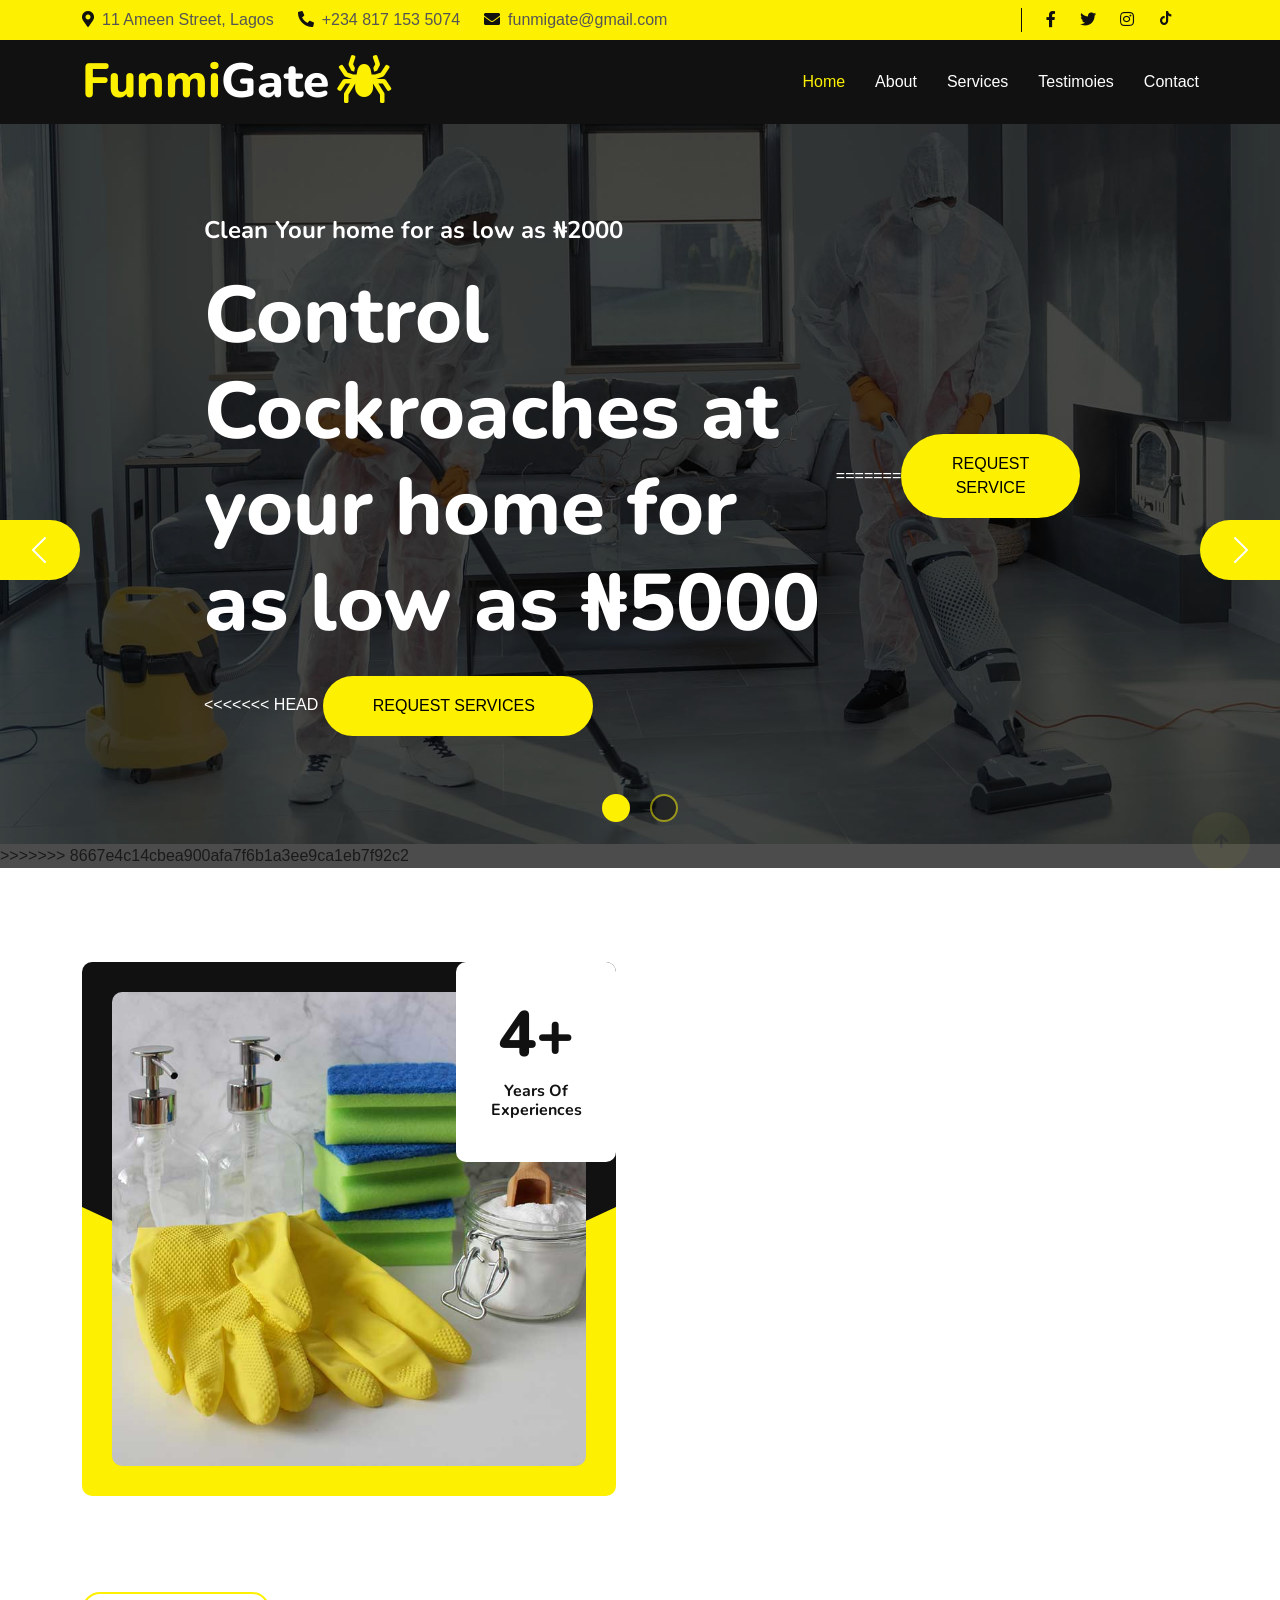
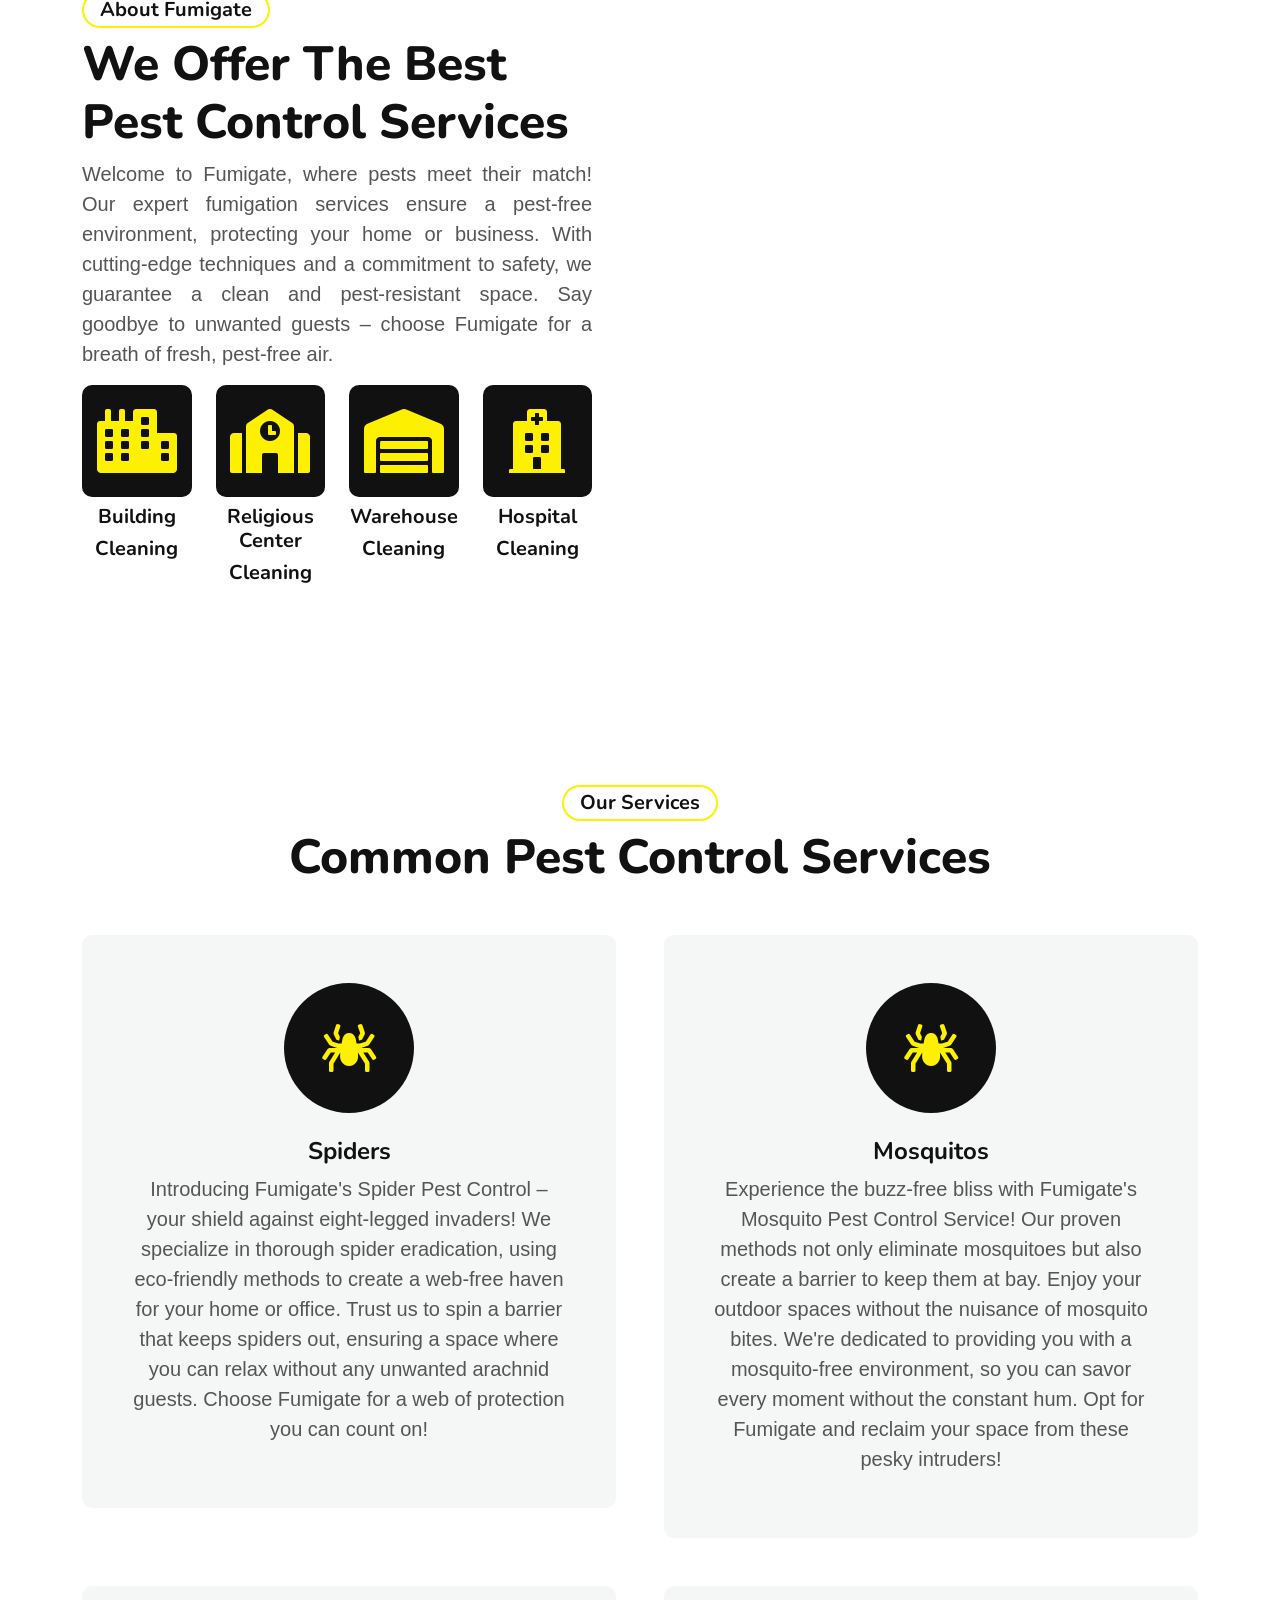
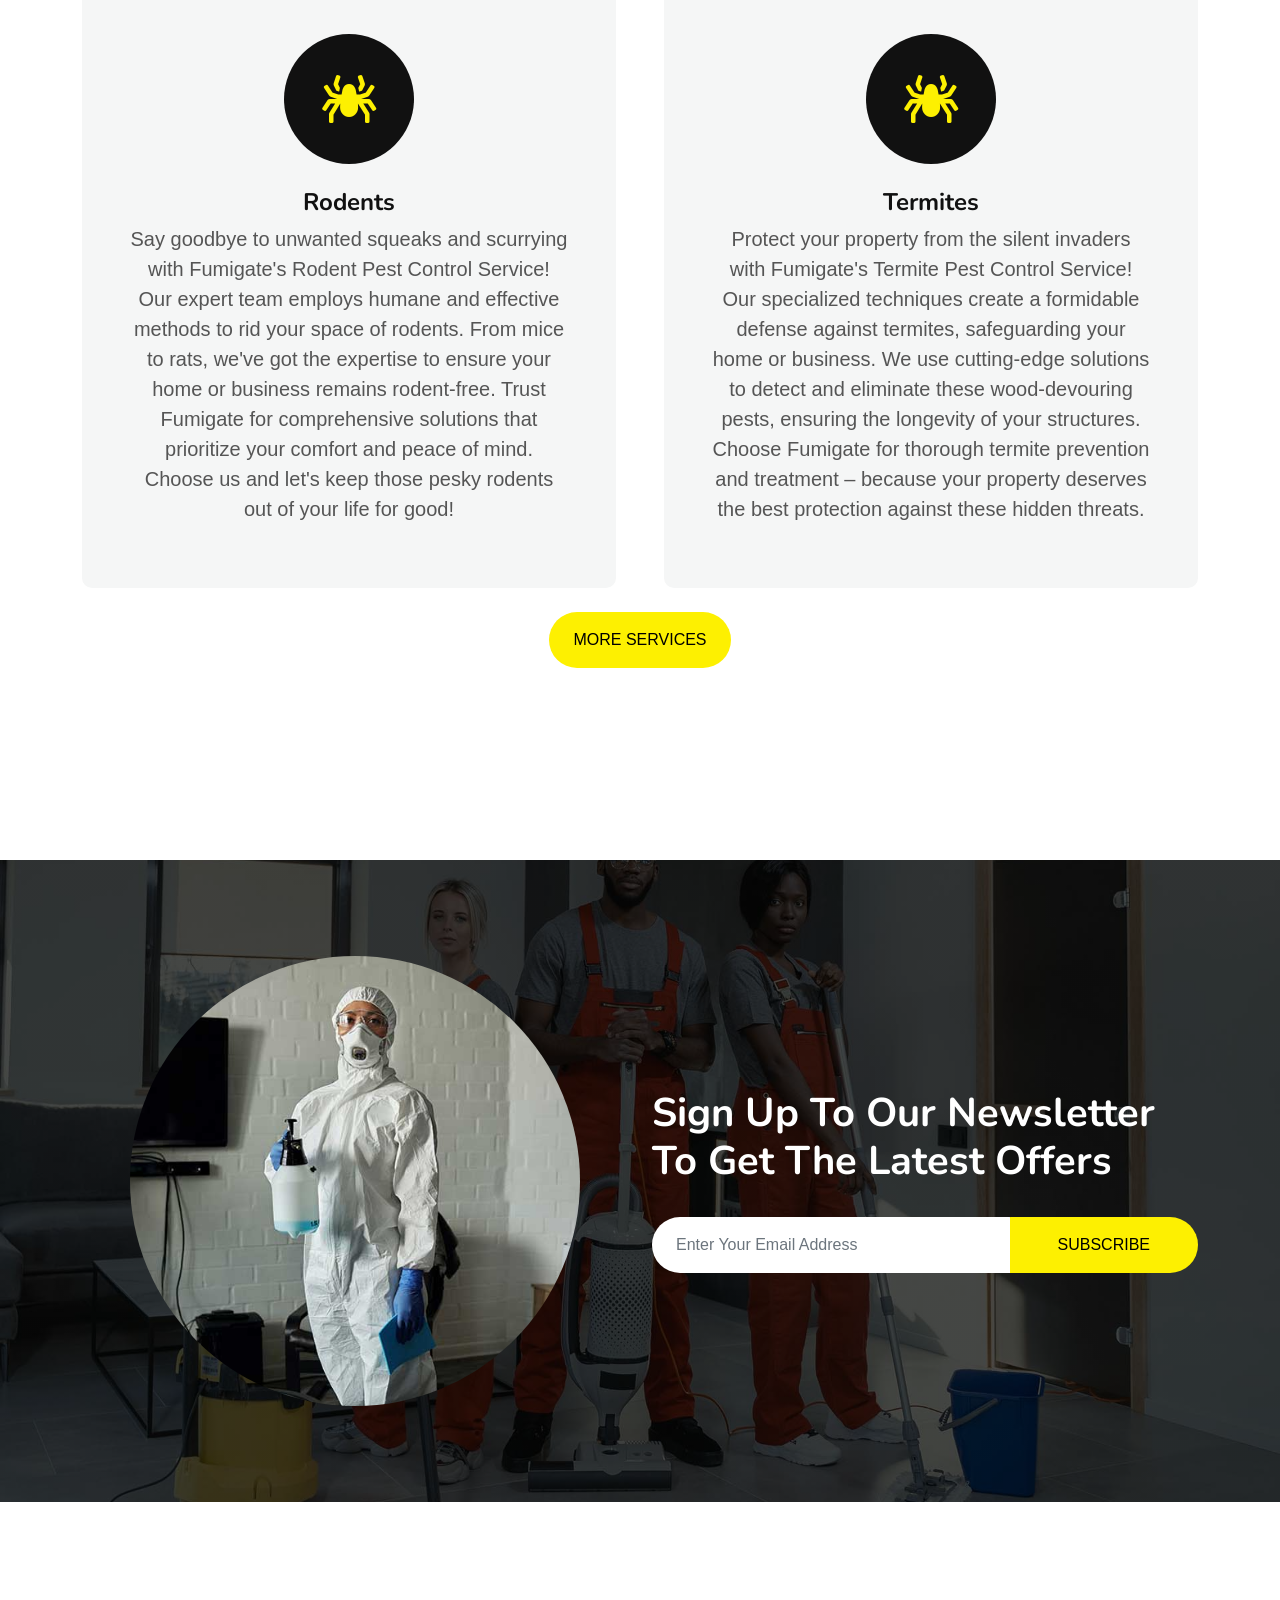
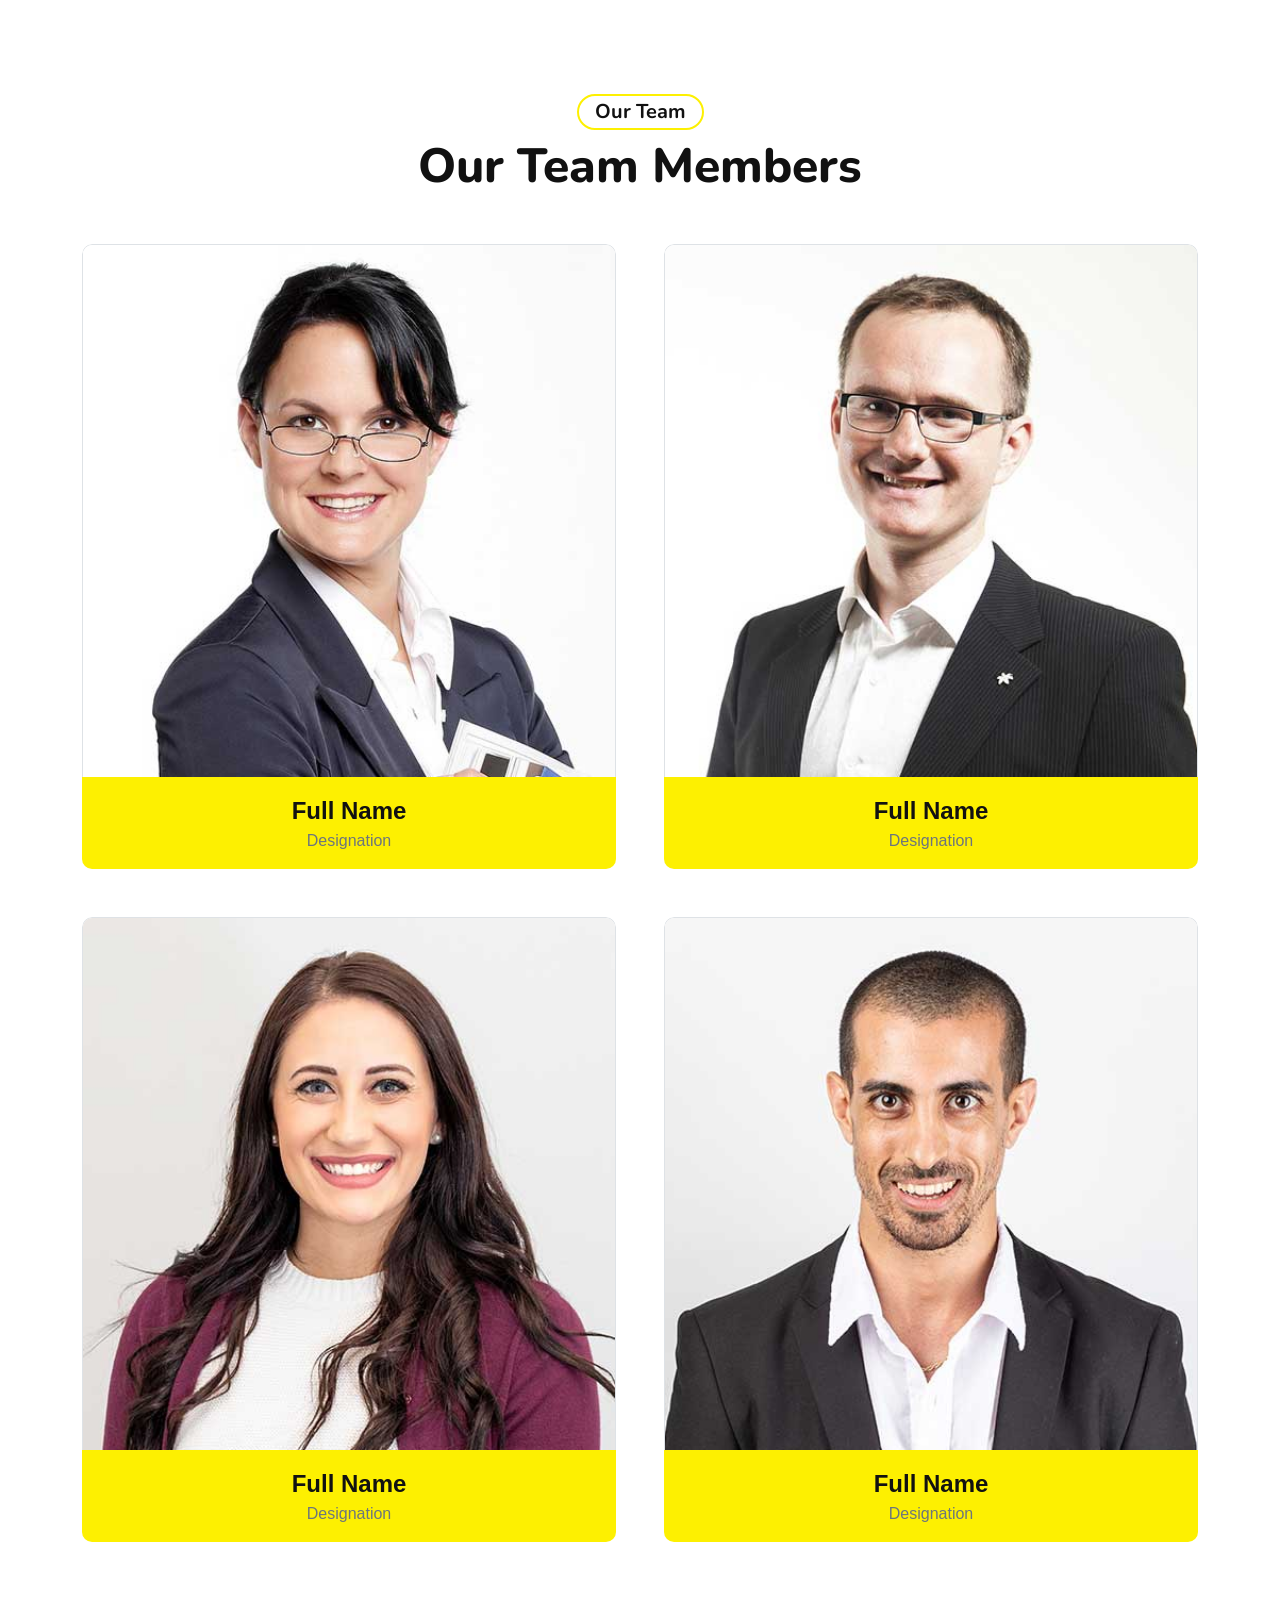
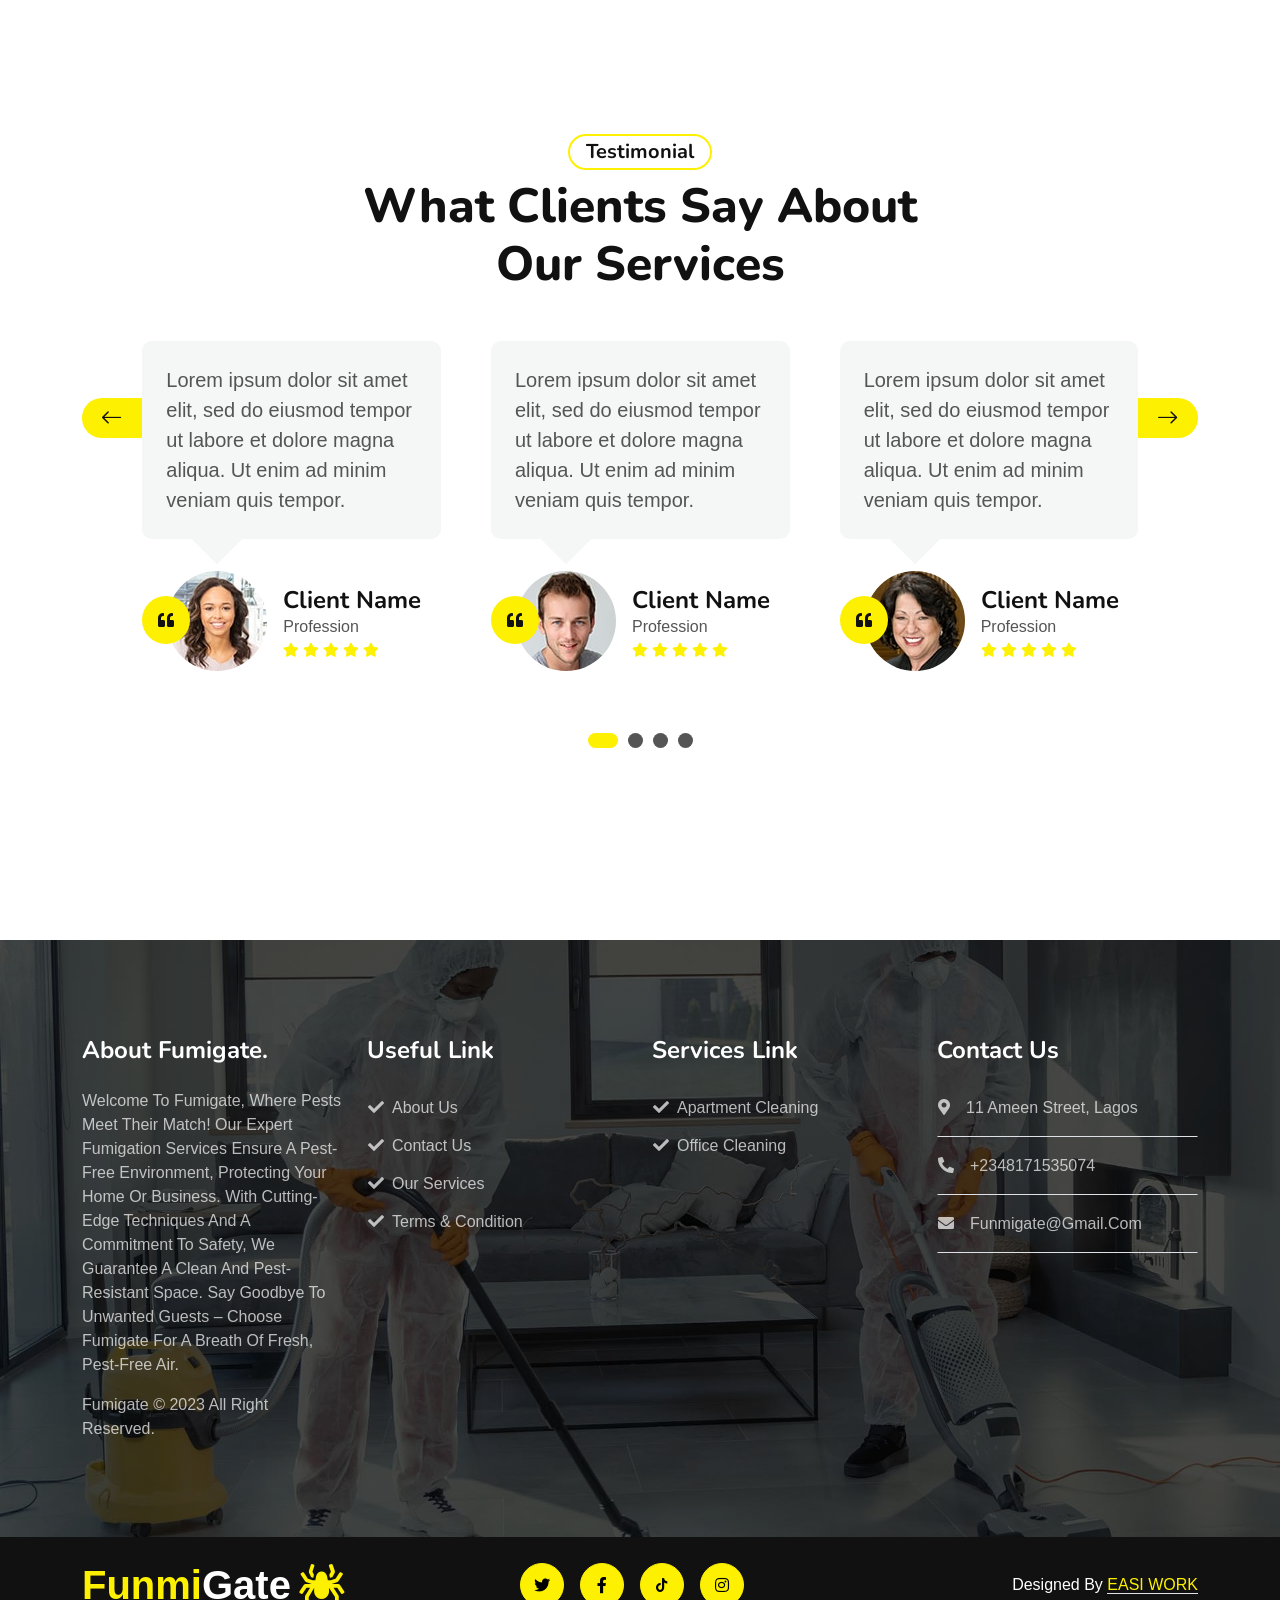
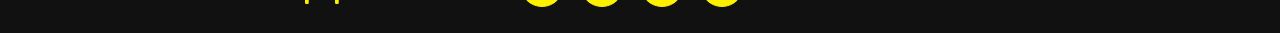
==== index.html @ c3ba4897 "Merge branch 'master' of https://github.com/Cossmo001/Funmigate-1 hg2" ====
<!DOCTYPE html>
<html lang="en">

    <head>
        <meta charset="utf-8">
        <title>Funmigate - Pest Control Service </title>
        <meta content="width=device-width, initial-scale=1.0" name="viewport">
        <meta content="" name="keywords">
        <meta content="" name="description">

        <!-- Google Web Fonts -->
        <link rel="preconnect" href="https://fonts.googleapis.com">
        <link rel="preconnect" href="https://fonts.gstatic.com" crossorigin>
        <link href="https://fonts.googleapis.com/css2?family=Nunito:wght@600;700;800&display=swap" rel="stylesheet"> 
        <link href="https://fonts.googleapis.com/css2?family=Open+Sans:wght@400;500&display=swap" rel="stylesheet">

        <!-- Icon Font Stylesheet -->
        <link href="https://cdnjs.cloudflare.com/ajax/libs/font-awesome/5.10.0/css/all.min.css" rel="stylesheet">
        <link href='https://unpkg.com/boxicons@2.1.4/css/boxicons.min.css' rel='stylesheet'>
        <link href="https://cdn.jsdelivr.net/npm/bootstrap-icons@1.4.1/font/bootstrap-icons.css" rel="stylesheet">
        

        <!-- Libraries Stylesheet -->
        <link href="lib/animate/animate.min.css" rel="stylesheet">
        <link href="lib/owlcarousel/assets/owl.carousel.min.css" rel="stylesheet">

        <!-- Customized Bootstrap Stylesheet -->
        <link href="css/bootstrap.min.css" rel="stylesheet">

        <!--  Stylesheet -->
        <link href="css/style.css" rel="stylesheet">
    </head>

    <body>
        <!-- Spinner Start -->
        <div id="spinner" class="show w-100 vh-100 bg-white position-fixed translate-middle top-50 start-50 d-flex align-items-center justify-content-center">
            <div class="spinner-grow text-primary" role="status"></div>
        </div>
        <!-- Spinner End -->

        <!-- Topbar Start -->
        <div class="container-fluid topbar-top bg-primary">
            <div class="container">
                <div class="d-flex justify-content-between topbar py-2">
                    <div class="d-flex align-items-center flex-shrink-0 topbar-info">
                        <a href="https://maps.app.goo.gl/FZhKtHqyZob9M21N9" class="me-4 text-secondary"><i class="fas fa-map-marker-alt me-2 text-dark"></i>11 Ameen Street, Lagos</a>
                        <a href="tel:+2348171535074" class="me-4 text-secondary"><i class="fas fa-phone-alt me-2 text-dark"></i>+234 817 153 5074</a>
                        <a href="mailto:funmigate@gmail.com" class="text-secondary"><i class="fas fa-envelope me-2 text-dark"></i>funmigate@gmail.com</a>
                    </div>
                    <div class="text-end pe-4 me-4 border-end border-dark search-btn">
                        <div class="search-form">                        </div>
                    </div>
                    <div class="d-flex align-items-center justify-content-center topbar-icon">
                        <a href="#" class="me-4"><i class="fab fa-facebook-f text-dark"></i></a>
                        <a href="#" class="me-4"><i class="fab fa-twitter text-dark"></i></a>
                        <a href="https://www.instagram.com/fun.migate/" class="me-4"><i class="fab fa-instagram text-dark"></i></a>
                        <a href="https://www.tiktok.com/@funmigate6?_t=8hFJRqCiL6U&_r=1" class="me-4"><i class='bx bxl-tiktok text-dark'></i></a>
                    </div>
                </div>
            </div>
        </div>
        <!-- Topbar End -->


        <!-- Navbar Start -->
        <div class="container-fluid bg-dark">
            <div class="container">
                <nav class="navbar navbar-dark navbar-expand-lg py-lg-0">
                    <a href="index.html" class="navbar-brand">
                        <h1 class="text-primary mb-0 display-5">Funmi<span class="text-white">Gate</span><i class="fa fa-spider text-primary ms-2"></i></h1>
                    </a>
                    <button class="navbar-toggler bg-primary" type="button" data-bs-toggle="collapse" data-bs-target="#navbarCollapse">
                        <span class="fa fa-bars text-dark"></span>
                    </button>
                    <div class="collapse navbar-collapse me-n3" id="navbarCollapse">
                        <div class="navbar-nav ms-auto">
                            <a href="index.html" class="nav-item nav-link active">Home</a>
                            <a href="about.html" class="nav-item nav-link">About</a>
                            <a href="service.html" class="nav-item nav-link">Services</a>
                            <a href="testimonial.html" class="nav-item nav-link">Testimoies</a>
                            <!--I removed the unnecessary navbar links-->
                           <!-- <div class="nav-item dropdown">
                                <a href="#" class="nav-link dropdown-toggle" data-bs-toggle="dropdown">Pages</a>
                                <div class="dropdown-menu m-0 bg-primary">
                                    <a href="price.html" class="dropdown-item">Pricing Plan</a>
                                    <a href="blog.html" class="dropdown-item">Blog Post</a>
                                    <a href="team.html" class="dropdown-item">Team Members</a>
                                    <a href="testimonial.html" class="dropdown-item">Testimonial</a>
                                    <a href="404.html" class="dropdown-item">404 Page</a>
                                </div>
                            </div> -->
                            <a href="contact.html" class="nav-item nav-link">Contact</a>
                        </div>
                    </div>
                </nav>
            </div>
        </div>
        <!-- Navbar End -->


        <!-- Carousel Start -->
        <div class="container-fluid carousel px-0 mb-5 pb-5">
            <div id="carouselId" class="carousel slide" data-bs-ride="carousel">
                <ol class="carousel-indicators">
                    <li data-bs-target="#carouselId" data-bs-slide-to="0" class="active" aria-current="true" aria-label="First slide"></li>
                    <li data-bs-target="#carouselId" data-bs-slide-to="1" aria-label="Second slide"></li>
                </ol>
                <div class="carousel-inner" role="listbox">
                    <div class="carousel-item active">
                        <img src="img/carousel-2.jpg" class="img-fluid w-100" alt="First slide">
                        <div class="carousel-caption">   
                           <div class="container carousel-content">
                               <h4 class="text-white mb-4 animated slideInDown">Clean Your home for as low as &#8358;2000</h4>
                               <h1 id="changingText" class="text-white display-1 mb-4 animated    slideInDown">Control pest at your home for as low as ₦5000</h1>
                               <!-- Add link to fumigate form here -->
<<<<<<< HEAD
                               <button type="submit" class="px-5 py-3 btn btn-primary border-2 rounded-pill    animated slideInDown">
                                <a href="https://form.jotform.com/233185310444045" class="me-2" style="color:    black;">Request Services</a>
                               </button>
                           </div>
=======
                              <a href="https://form.jotform.com/233185310444045" class="me-2">
                                    <button type="submit" class="px-5 py-3 btn btn-primary border-2 rounded-pill animated slideInDown">
                                        Request Service
                                    </button> 
                                </a></div>
>>>>>>> 8667e4c14cbea900afa7f6b1a3ee9ca1eb7f92c2
                        </div>
                    </div>
                    
                    <div class="carousel-item">
                        <img src="img/carousel-1.jpg" class="img-fluid w-100" alt="Second slide">
                        <div class="carousel-caption">
                            <div class="container carousel-content">
                                <h4 class="text-white mb-4 animated slideInDown">No 1 Pest Control Services</h4>
                                <h1 class="text-white display-1 mb-4 animated slideInDown">Enjoy Your Home Totally Pest Free</h1>
                      
                                <a href="https://form.jotform.com/233185310444045" class="me-2">
                                    <button type="submit" class="px-5 py-3 btn btn-primary border-2 rounded-pill animated slideInDown">
                                        Request Service
                                    </button> 
                                </a>
                            </div>
                        </div>
                    </div>
                </div>
                <button class="carousel-control-prev btn btn-primary border border-2 border-start-0 border-primary" type="button" data-bs-target="#carouselId" data-bs-slide="prev">
                    <span class="carousel-control-prev-icon" aria-hidden="true"></span>
                    <span class="visually-hidden">Previous</span>
                </button>
                <button class="carousel-control-next btn btn-primary border border-2 border-end-0 border-primary" type="button" data-bs-target="#carouselId" data-bs-slide="next">
                    <span class="carousel-control-next-icon" aria-hidden="true"></span>
                    <span class="visually-hidden">Next</span>
                </button>
            </div>
        </div>
        <!-- Carousel End -->
        
        <!-- Get In Touch Start -->
        <!--I ensured to remove the redundant form -->
        <div class="container-fluid py-5 wow fadeInUp" data-wow-delay=".3s" style="margin-top:-290px;">
            <div class="container py-5">
               <!-- <div class="bg-light px-4 py-5 rounded">
                   <!-- <div class="text-center">
                        <h1 class="display-5 mb-5">Find Your Pest Control Services</h1>
                    </div> -->
                   <!-- <form class="text-center mb-4" action="#">
                        <div class="row g-4">
                            <div class="col-xl-10 col-lg-12">
                                <div class="row g-4">
                                    <div class="col-md-6 col-xl-3">
                                        <select class="form-select p-3 border-0">
                                            <option value="Type Of Service" class="">Type Of Service</option>
                                            <option value="Pest Control-2">Pest Control-2</option>
                                            <option value="Pest Control-3">Pest Control-3</option>
                                            <option value="Pest Control-4">Pest Control-4</option>
                                            <option value="Pest Control-5">Pest Control-5</option>
                                        </select>
                                    </div>
                                    <div class="col-md-6 col-xl-3">
                                        <input type="text" class="form-control p-3 border-0" placeholder="Name">
                                    </div>
                                    <div class="col-md-6 col-xl-3">
                                        <input type="text" class="form-control p-3 border-0" placeholder="Phone">
                                    </div>
                                    <div class="col-md-6 col-xl-3">
                                        <input type="email" class="form-control p-3 border-0" placeholder="Email">
                                    </div>
                                </div>
                            </div>
                            <div class="col-xl-2 col-lg-12">
                                <input type="button" class="btn btn-primary w-100 p-3 border-0" value="GET STARTED">
                            </div>
                        </div>
                    </form> 
                </div> -->
            </div>
        </div>
        <!-- Get In Touch End -->


        <!-- About Start -->
        <div class="container-fluid py-5">
            <div class="container py-5">
                <div class="row g-5">
                    <div class="col-lg-6 col-md-12 wow fadeInUp" data-wow-delay=".3s">
                        <div class="about-img">
                            <div class="rotate-left bg-dark"></div>
                            <div class="rotate-right bg-dark"></div>
                            <img src="img/about-img.jpg" class="img-fluid h-100" alt="img">
                            <div class="bg-white experiences">
                                <h1 class="display-3">4+</h1>
                                <h6 class="fw-bold">Years Of Experiences</h6>
                            </div>
                        </div>
                    </div>
                    <div class = "row g-5">
                    <div class="col-xxl-3 col-lg-6 col-md-6 col-sm-12 wow fadeInUp" data-wow-delay=".6s">
                        <div class="about-item overflow-hidden">
                            <h5 class="mb-2 px-3 py-1 text-dark rounded-pill d-inline-block border border-2 border-primary">About Fumigate</h5>
                            <h1 class="display-5 mb-2">We Offer The Best Pest Control Services </h1>
                            <p class="fs-5" style="text-align: justify;">Welcome to Fumigate, where pests meet their match! Our expert fumigation services ensure a pest-free environment, protecting your home or business. With cutting-edge techniques and a commitment to safety, we guarantee a clean and pest-resistant space. Say goodbye to unwanted guests – choose Fumigate for a breath of fresh, pest-free air.</p>
                            <div class="row">
                                <div class="col-3">
                                    <div class="text-center">
                                        <div class="p-4 bg-dark rounded d-flex" style="align-items: center; justify-content: center;">
                                            <i class="fas fa-city fa-4x text-primary"></i>
                                        </div>
                                        <div class="my-2">
                                            <h5>Building</h5>
                                            <h5>Cleaning</h5>
                                        </div>
                                    </div>
                                </div>
                                <div class="col-3">
                                    <div class="text-center">
                                        <div class="p-4 bg-dark rounded d-flex" style="align-items: center; justify-content: center;">
                                            <i class="fas fa-school fa-4x text-primary"></i>
                                        </div>
                                        <div class="my-2">
                                            <h5>Religious Center</h5>
                                            <h5>Cleaning</h5>
                                        </div>
                                    </div>
                                </div>
                                <div class="col-3">
                                    <div class="text-center">
                                        <div class="p-4 bg-dark rounded d-flex" style="align-items: center; justify-content: center;">
                                            <i class="fas fa-warehouse fa-4x text-primary"></i>
                                        </div>
                                        <div class="my-2">
                                            <h5>Warehouse</h5>
                                            <h5>Cleaning</h5>
                                        </div>
                                    </div>
                                </div>
                                <div class="col-3">
                                    <div class="text-center">
                                        <div class="p-4 bg-dark rounded d-flex" style="align-items: center; justify-content: center;">
                                            <i class="fas fa-hospital fa-4x text-primary"></i>
                                        </div>
                                        <div class="my-2">
                                            <h5>Hospital</h5>
                                            <h5>Cleaning</h5>
                                        </div>
                                    </div>
                                </div>
                            </div>
                           <!-- <button type="button" class="btn btn-primary border-0 rounded-pill px-4 py-3 mt-5">Find Services</button> -->
                        </div>
                    </div>
                </div>
                </div>
            </div>
        </div>
        <!-- About End -->


        <!-- Services Start -->
        <div class="container-fluid services py-5">
            <div class="container text-center py-5">
                <div class="text-center mb-5 wow fadeInUp" data-wow-delay=".3s">
                    <h5 class="mb-2 px-3 py-1 text-dark rounded-pill d-inline-block border border-2 border-primary">Our Services</h5>
                    <h1 class="display-5">Common Pest Control Services</h1>
                </div>
                <div class="row g-5">
                    <div class="col-xxl-3 col-lg-6 col-md-6 col-sm-12 wow fadeInUp" data-wow-delay=".3s">
                        <div class="bg-light rounded p-5 services-item">
                            <div class="d-flex" style="align-items: center; justify-content: center;">
                                <div class="mb-4 rounded-circle services-inner-icon">
                                    <i class="fa fa-spider fa-3x text-primary"></i>
                                </div>
                            </div>
                            <h4>Spiders</h4>
                            <p class="fs-5">Introducing Fumigate's Spider Pest Control – your shield against eight-legged invaders! We specialize in thorough spider eradication, using eco-friendly methods to create a web-free haven for your home or office. Trust us to spin a barrier that keeps spiders out, ensuring a space where you can relax without any unwanted arachnid guests. Choose Fumigate for a web of protection you can count on!


</p>
                           <!-- <button type="button" class="btn btn-primary border-0 rounded-pill px-4 py-3">Learn More</button> -->
                        </div>
                    </div>
                    <div class="col-xxl-3 col-lg-6 col-md-6 col-sm-12 wow fadeInUp" data-wow-delay=".5s">
                        <div class="bg-light rounded p-5 services-item">
                            <div class="d-flex" style="align-items: center; justify-content: center;">
                                <div class="mb-4 rounded-circle services-inner-icon">
                                    <i class="fa fa-spider fa-3x text-primary"></i>
                                </div>
                            </div>
                            <h4 class="text-center">Mosquitos</h4>
                            <p class="text-center fs-5">Experience the buzz-free bliss with Fumigate's Mosquito Pest Control Service! Our proven methods not only eliminate mosquitoes but also create a barrier to keep them at bay. Enjoy your outdoor spaces without the nuisance of mosquito bites. We're dedicated to providing you with a mosquito-free environment, so you can savor every moment without the constant hum. Opt for Fumigate and reclaim your space from these pesky intruders!</p>
                           <!-- <button type="button" class="btn btn-primary border-0 rounded-pill px-4 py-3">Learn More</button> -->
                        </div>
                    </div>
                    <div class="col-xxl-3 col-lg-6 col-md-6 col-sm-12 wow fadeInUp" data-wow-delay=".7s">
                        <div class="bg-light rounded p-5 services-item">
                            <div class="d-flex" style="align-items: center; justify-content: center;">
                                <div class="mb-4 rounded-circle services-inner-icon">
                                    <i class="fa fa-spider fa-3x text-primary"></i>
                                </div>
                            </div>
                            <h4 class="text-center">Rodents</h4>
                            <p class="text-center fs-5">Say goodbye to unwanted squeaks and scurrying with Fumigate's Rodent Pest Control Service! Our expert team employs humane and effective methods to rid your space of rodents. From mice to rats, we've got the expertise to ensure your home or business remains rodent-free. Trust Fumigate for comprehensive solutions that prioritize your comfort and peace of mind. Choose us and let's keep those pesky rodents out of your life for good!


</p>
                           <!-- <button type="button" class="btn btn-primary border-0 rounded-pill px-4 py-3">Learn More</button> -->
                        </div>
                    </div>
                    <div class="col-xxl-3 col-lg-6 col-md-6 col-sm-12 wow fadeInUp" data-wow-delay=".9s">
                        <div class="bg-light rounded p-5 services-item">
                            <div class="d-flex" style="align-items: center; justify-content: center;">
                                <div class="mb-4 rounded-circle services-inner-icon">
                                    <i class="fa fa-spider fa-3x text-primary"></i>
                                </div>
                            </div>
                            <h4 class="text-center">Termites</h4>
                            <p class="text-center fs-5">Protect your property from the silent invaders with Fumigate's Termite Pest Control Service! Our specialized techniques create a formidable defense against termites, safeguarding your home or business. We use cutting-edge solutions to detect and eliminate these wood-devouring pests, ensuring the longevity of your structures. Choose Fumigate for thorough termite prevention and treatment – because your property deserves the best protection against these hidden threats.


</p>
                           <!-- <button type="button" class="btn btn-primary border-0 rounded-pill px-4 py-3">Learn More</button> -->
                        </div>
                    </div>
                </div>
                <button type="button" class="btn btn-primary border-0 rounded-pill px-4 py-3 mt-4 wow fadeInUp" data-wow-delay=".3s">
                <a href="service.html" style="color:black; color:hover:yellow;">More Services</a>    
                </button>
            </div>
        </div>
        <!-- Services End -->


        <!-- Project Start -->
      <!--  <div class="container-fluid py-5">
            <div class="container py-5">
                <div class="text-center mb-5 wow fadeInUp" data-wow-delay=".3s">
                    <h5 class="mb-2 px-3 py-1 text-dark rounded-pill d-inline-block border border-2 border-primary">Our Project</h5>
                    <h1 class="display-5">Our recently completed projects</h1>
                </div>
                <div class="row g-5">
                    <div class="col-xxl-4 col-lg-6 col-md-6 col-sm-12 wow fadeInUp" data-wow-delay=".3s">
                        <div class="project-item">
                            <div class="project-left bg-dark"></div>
                            <div class="project-right bg-dark"></div>
                            <img src="img/project-1.jpg" class="img-fluid h-100" alt="img">
                            <a href="" class="fs-4 fw-bold text-center">Whole Home Sanitizing</a>
                        </div>
                    </div>
                    <div class="col-xxl-4 col-lg-6 col-md-6 col-sm-12 wow fadeInUp" data-wow-delay=".5s">
                        <div class="project-item">
                            <div class="project-left bg-dark"></div>
                            <div class="project-right bg-dark"></div>
                            <img src="img/project-2.jpg" class="img-fluid h-100" alt="img">
                            <a href="" class="fs-4 fw-bold text-center">Education center Cleaning</a>
                        </div>
                    </div>
                    <div class="col-xxl-4 col-lg-6 col-md-6 col-sm-12 wow fadeInUp" data-wow-delay=".7s">
                        <div class="project-item">
                            <div class="project-left bg-dark"></div>
                            <div class="project-right bg-dark"></div>
                            <img src="img/project-3.jpg" class="img-fluid h-100" alt="img">
                            <a href="" class="fs-4 fw-bold text-center">Warehouse Cleaning</a>
                        </div>
                    </div>
                    <div class="col-xxl-4 col-lg-6 col-md-6 col-sm-12 wow fadeInUp" data-wow-delay=".3s">
                        <div class="project-item">
                            <div class="project-left bg-dark"></div>
                            <div class="project-right bg-dark"></div>
                            <img src="img/project-4.jpg" class="img-fluid h-100" alt="img">
                            <a href="" class="fs-4 fw-bold text-center">Hospital Cleaning</a>
                        </div>
                    </div>
                    <div class="col-xxl-4 col-lg-6 col-md-6 col-sm-12 wow fadeInUp" data-wow-delay=".5s">
                        <div class="project-item">
                            <div class="project-left bg-dark"></div>
                            <div class="project-right bg-dark"></div>
                            <img src="img/project-5.jpg" class="img-fluid h-100" alt="img">
                            <a href="" class="fs-4 fw-bold text-center">Factory Cleaning</a>
                        </div>
                    </div>
                    <div class="col-xxl-4 col-lg-6 col-md-6 col-sm-12 wow fadeInUp" data-wow-delay=".7s">
                        <div class="project-item">
                            <div class="project-left bg-dark"></div>
                            <div class="project-right bg-dark"></div>
                            <img src="img/project-6.jpg" class="img-fluid h-100" alt="img">
                            <a href="" class="fs-4 fw-bold text-center">Furniture Sanitizing</a>
                        </div>
                    </div>
                </div>
            </div>
        </div> -->
        <!-- Project End -->


        <!-- Blog Start -->
      <!--  <div class="container-fluid py-5">
            <div class="container py-5">
                <div class="text-center mb-5 wow fadeInUp" data-wow-delay=".3s">
                    <h5 class="mb-2 px-3 py-1 text-dark rounded-pill d-inline-block border border-2 border-primary">Our Blog</h5>
                    <h1 class="display-5">Latest Blog & News</h1>
                </div>
                <div class="owl-carousel blog-carousel wow fadeInUp" data-wow-delay=".5s">
                    <div class="blog-item">
                        <img src="img/blog-1.jpg" class="img-fluid w-100 rounded-top" alt="">
                         <div class="rounded-bottom bg-light">
                            <div class="d-flex justify-content-between p-4 pb-2">
                                <span class="pe-2 text-dark"><i class="fa fa-user me-2"></i>By Admin</span>
                                <span class="text-dark"><i class="fas fa-calendar-alt me-2"></i>11 NOV, 2023</span>
                            </div>
                            <div class="px-4 pb-0">
                                <h4>How To Build A Cleaning Plan</h4>
                                <p>Lorem ipsum dolor sit amet consectur adip sed eiusmod tempor.</p>
                            </div>
                            <div class="p-4 py-2 d-flex justify-content-between bg-primary rounded-bottom blog-btn">
                                <a href="gg.html" type="button" class="btn btn-primary border-0">Learn More</a>
                                <a href="#" class="my-auto btn-primary border-0"><i class="fa fa-comments me-2"></i>23 Comments</a>
                            </div>
                        </div>
                    </div>
                    <div class="blog-item">
                        <img src="img/blog-3.jpg" class="img-fluid w-100 rounded-top" alt="">
                         <div class="rounded-bottom bg-light">
                            <div class="d-flex justify-content-between p-4 pb-2">
                                <span class="pe-2 text-dark"><i class="fa fa-user me-2"></i>By Admin</span>
                                <span class="text-dark"><i class="fas fa-calendar-alt me-2"></i>11 NOV, 2023</span>
                            </div>
                            <div class="px-4 pb-0">
                                <h4>Preparing For funmigation</h4>
                                <p>Lorem ipsum  dolor sit amet consectur adip sed eiusmod tempor.</p>
                            </div>
                            <div class="p-4 py-2 d-flex justify-content-between bg-primary rounded-bottom blog-btn">
                                <a href="#" type="button" class="btn btn-primary border-0">Learn More</a>
                                <a href="#" class="my-auto text-dark"><i class="fa fa-comments me-2"></i>23 Comments</a>
                            </div>
                        </div>
                    </div>
                    <div class="blog-item">
                        <img src="img/blog-2.jpg" class="img-fluid w-100 rounded-top" alt="">
                         <div class="rounded-bottom bg-light">
                            <div class="d-flex justify-content-between p-4 pb-2">
                                <span class="pe-2 text-dark"><i class="fa fa-user me-2"></i>By Admin</span>
                                <span class="text-dark"><i class="fas fa-calendar-alt me-2"></i>11 NOV, 2023</span>
                            </div>
                            <div class="px-4 pb-0">
                                <h4>How To Build A Cleaning Plan</h4>
                                <p>Lorem ipsum dolor sit amet consectur adip sed eiusmod tempor.</p>
                            </div>
                            <div class="p-4 py-2 d-flex justify-content-between bg-primary rounded-bottom blog-btn">
                                <a href="gg.html" type="button" class="btn btn-primary border-0">Learn More</a>
                                <a href="#" class="my-auto text-dark"><i class="fa fa-comments me-2"></i>23 Comments</a>
                            </div>
                        </div>
                    </div>
                    <div class="blog-item">
                        <img src="img/blog-1.jpg" class="img-fluid w-100 rounded-top" alt="">
                         <div class="rounded-bottom bg-light">
                            <div class="d-flex justify-content-between p-4 pb-2">
                                <span class="pe-2 text-dark"><i class="fa fa-user me-2"></i>By Admin</span>
                                <span class="text-dark"><i class="fas fa-calendar-alt me-2"></i>11 NOV, 2023</span>
                            </div>
                            <div class="px-4 pb-0">
                                <h4>How To Build A Cleaning Plan</h4>
                                <p>Lorem ipsum dolor sit amet consectur adip sed eiusmod tempor.</p>
                            </div>
                            <div class="p-4 py-2 d-flex justify-content-between bg-primary rounded-bottom blog-btn">
                                <a href="k.html" type="button" class="btn btn-primary border-0">Learn More</a>
                                <a href="#" class="my-auto text-dark"><i class="fa fa-comments me-2"></i>23 Comments</a>
                            </div>
                        </div>
                    </div>
                </div>
            </div>
        </div> -->
        <!-- Blog End -->


        <!-- Call To Action Start -->
        <div class="container-fluid py-5 call-to-action wow fadeInUp" data-wow-delay=".3s" style="margin: 6rem 0;">
            <div class="container">
                <div class="row g-4">
                    <div class="col-lg-6">
                        <img src="img/action.jpg" class="img-fluid w-100 rounded-circle p-5" alt="">
                    </div>
                    <div class="col-lg-6 my-auto">
                        <div class="text-start mt-4">
                            <h1 class="pb-4 text-white">Sign Up To Our Newsletter To Get The Latest Offers</h1>
                        </div>
                        <form method="post" action="index.html">
                            <div class="form-group">
                                <div class="d-flex call-btn">
                                    <input type="search" class="form-control py-3 px-4 w-100 border-0 rounded-0 rounded-end rounded-pill" name="search-input" value="" placeholder="Enter Your Email Address" required="Please enter a valid email"/>
                                    <button type="email" value="Search Now!" class="btn btn-primary border-0 rounded-pill rounded rounded-start px-5">Subscribe</button>
                                </div>
                            </div>
                        </form>  
                    </div>
                </div> 
            </div>
        </div>
        <!-- Call To Action End -->


        <!-- pricing Start -->
     <!--   <div class="container-fluid py-5">
            <div class="container py-5">
                <div class="text-center mb-5 wow fadeInUp" data-wow-delay=".3s">
                    <h5 class="mb-2 px-3 py-1 text-dark rounded-pill d-inline-block border border-2 border-primary">Our Pricing</h5>
                    <h1 class="display-5 w-50 mx-auto">Affordable Pricing Plan For Pest Control Services</h1>
                </div>
                <div class="row g-5">
                    <div class="col-lg-4 col-md-6 col-sm-12 wow fadeInUp" data-wow-delay=".3s">
                        <div class="rounded bg-light pricing-item">
                            <div class="bg-primary py-3 px-5 text-center rounded-top border-bottom border-dark">
                                <h2 class="m-0">Basic</h2>
                            </div>
                            <div class="px-4 py-5 text-center bg-primary pricing-label mb-2">
                                <h1 class="mb-0">$60<span class="text-secondary fs-5 fw-normal">/mo</span></h1>
                                <p class="mb-0">Basic Pest Control</p>
                            </div>
                            <div class="p-4 text-center fs-5">
                                <p><i class="fa fa-check text-success me-2"></i>Household pests Control</p>
                                <p><i class="fa fa-check text-success me-2"></i>Rodent Control</p>
                                <p><i class="fa fa-check text-success me-2"></i>Re-Service at No-Charge</p>
                                <p><i class="fa fa-times text-danger me-2"></i>Termite Control</p>
                                <p><i class="fa fa-times text-danger me-2"></i>Mosquito Reduction</p>
                                <button type="button" class="btn btn-primary border-0 rounded-pill px-4 py-3 mt-3">Get Started</button>
                            </div>
                        </div>
                    </div>
                    <div class="col-lg-4 col-md-6 col-sm-12 wow fadeInUp" data-wow-delay=".5s">
                        <div class="rounded bg-light pricing-item">
                            <div class="bg-dark py-3 px-5 text-center rounded-top border-bottom border-primary">
                                <h2 class="m-0 text-primary">Standerd</h2>
                            </div>
                            <div class="px-4 py-5 text-center bg-dark pricing-label pricing-featured mb-2">
                                <h1 class="mb-0 text-primary">$80<span class="fs-5 fw-normal">/mo</span></h1>
                                <p class="mb-0 text-white">Standard Pest Control</p>
                            </div>
                            <div class="p-4 text-center fs-5">
                                <p><i class="fa fa-check text-success me-2"></i>Household pests Control</p>
                                <p><i class="fa fa-check text-success me-2"></i>Rodent Control</p>
                                <p><i class="fa fa-check text-success me-2"></i>Re-Service at No-Charge</p>
                                <p><i class="fa fa-check text-success me-2"></i>Termite Control</p>
                                <p><i class="fa fa-times text-danger me-2"></i>Mosquito Reduction</p>
                                <button type="button" class="btn btn-dark border-0 text-primary rounded-pill px-4 py-3 mt-3">Get Started</button>
                            </div>
                        </div>
                    </div>
                    <div class="col-lg-4 col-md-6 col-sm-12 wow fadeInUp" data-wow-delay=".7s">
                        <div class="rounded bg-light pricing-item">
                            <div class="bg-primary py-3 px-5 text-center rounded-top border-bottom border-dark">
                                <h2 class="m-0">Premium</h2>
                            </div>
                            <div class="px-4 py-5 text-center bg-primary pricing-label mb-2">
                                <h1 class="mb-0">$120<span class="text-secondary fs-5 fw-normal">/mo</span></h1>
                                <p class="mb-0">Premium Pest Control</p>
                            </div>
                            <div class="p-4 text-center fs-5">
                                <p><i class="fa fa-check text-success me-2"></i>Household pests Control</p>
                                <p><i class="fa fa-check text-success me-2"></i>Rodent Control</p>
                                <p><i class="fa fa-check text-success me-2"></i>Re-Service at No-Charge</p>
                                <p><i class="fa fa-check text-success me-2"></i>Termite Control</p>
                                <p><i class="fa fa-check text-success me-2"></i>Mosquito Reduction</p>
                                <button type="button" class="btn btn-primary border-0 rounded-pill px-4 py-3 mt-3">Get Started</button>
                            </div>
                        </div>
                    </div>
                </div>
            </div>
        </div> -->
        <!-- Pricing End -->


        <!-- Team Start -->
        <div class="container-fluid py-5">
            <div class="container py-5">
                <div class="text-center mb-5 wow fadeInUp" data-wow-delay=".3s">
                    <h5 class="mb-2 px-3 py-1 text-dark rounded-pill d-inline-block border border-2 border-primary">Our Team</h5>
                    <h1 class="display-5 w-50 mx-auto">Our Team Members</h1>
                </div>
                <div class="row g-5">
                    <div class="col-xxl-3 col-lg-6 col-md-6 col-sm-12 wow fadeInUp" data-wow-delay=".3s">
                        <div class="rounded team-item">
                            <img src="img/team-1..jpg" class="img-fluid w-100 rounded-top border border-bottom-0" alt="">
                            <div class="team-content bg-primary text-dark text-center py-3">
                                <span class="fs-4 fw-bold">Full Name</span>
                                <p class="text-muted mb-0">Designation</p>
                            </div>
                            <div class="team-icon d-flex flex-column ">
                                <a href="#" class="btn btn-primary border-0 mb-2"><i class="fab fa-facebook-f"></i></a>
                                <a href="#" class="btn btn-primary border-0 mb-2"><i class="fab fa-twitter"></i></a>
                                <a href="#" class="btn btn-primary border-0 mb-2"><i class="fab fa-instagram"></i></a>
                                <a href="#" class="btn btn-primary border-0"><i class="fab fa-linkedin-in"></i></a>
                            </div>
                        </div>
                    </div>
                    <div class="col-xxl-3 col-lg-6 col-md-6 col-sm-12 wow fadeInUp" data-wow-delay=".5s">
                        <div class="rounded team-item">
                            <img src="img/team-2.jpg" class="img-fluid w-100 rounded-top border border-bottom-0" alt="">
                            <div class="team-content bg-primary text-dark text-center py-3">
                                <span class="fs-4 fw-bold">Full Name</span>
                                <p class="text-muted mb-0">Designation</p>
                            </div>
                            <div class="team-icon d-flex flex-column ">
                                <a href="#" class="btn btn-primary border-0 mb-2"><i class="fab fa-facebook-f"></i></a>
                                <a href="#" class="btn btn-primary border-0 mb-2"><i class="fab fa-twitter"></i></a>
                                <a href="#" class="btn btn-primary border-0 mb-2"><i class="fab fa-instagram"></i></a>
                                <a href="#" class="btn btn-primary border-0"><i class="fab fa-linkedin-in"></i></a>
                            </div>
                        </div>
                    </div>
                    <div class="col-xxl-3 col-lg-6 col-md-6 col-sm-12 wow fadeInUp" data-wow-delay=".7s">
                        <div class="rounded team-item">
                            <img src="img/team-3.jpg" class="img-fluid w-100 rounded-top border border-bottom-0" alt="">
                            <div class="team-content bg-primary text-dark text-center py-3">
                                <span class="fs-4 fw-bold">Full Name</span>
                                <p class="text-muted mb-0">Designation</p>
                            </div>
                            <div class="team-icon d-flex flex-column ">
                                <a href="#" class="btn btn-primary border-0 mb-2"><i class="fab fa-facebook-f"></i></a>
                                <a href="#" class="btn btn-primary border-0 mb-2"><i class="fab fa-twitter"></i></a>
                                <a href="#" class="btn btn-primary border-0 mb-2"><i class="fab fa-instagram"></i></a>
                                <a href="#" class="btn btn-primary border-0"><i class="fab fa-linkedin-in"></i></a>
                            </div>
                        </div>
                    </div>
                    <div class="col-xxl-3 col-lg-6 col-md-6 col-sm-12 wow fadeInUp" data-wow-delay=".9s">
                        <div class="rounded team-item">
                            <img src="img/team-4.jpg" class="img-fluid w-100 rounded-top border border-bottom-0" alt="">
                            <div class="team-content bg-primary text-dark text-center py-3">
                                <span class="fs-4 fw-bold">Full Name</span>
                                <p class="text-muted mb-0">Designation</p>
                            </div>
                            <div class="team-icon d-flex flex-column ">
                                <a href="#" class="btn btn-primary border-0 mb-2"><i class="fab fa-facebook-f"></i></a>
                                <a href="#" class="btn btn-primary border-0 mb-2"><i class="fab fa-twitter"></i></a>
                                <a href="#" class="btn btn-primary border-0 mb-2"><i class="fab fa-instagram"></i></a>
                                <a href="#" class="btn btn-primary border-0"><i class="fab fa-linkedin-in"></i></a>
                            </div>
                        </div>
                    </div>
                </div>
            </div>
        </div>
        <!-- Team End -->


        <!-- Testiminial Start -->
        <div class="container-fluid testimonial py-5">
            <div class="container py-5">
                <div class="text-center mb-5 wow fadeInUp" data-wow-delay=".3s">
                    <h5 class="mb-2 px-3 py-1 text-dark rounded-pill d-inline-block border border-2 border-primary">Testimonial</h5>
                    <h1 class="display-5 w-50 mx-auto">What Clients Say About Our Services</h1>
                </div>
                <div class="owl-carousel testimonial-carousel wow fadeInUp" data-wow-delay=".5s">
                    <div class="testimonial-item">
                        <div class="testimonial-content rounded mb-4 p-4">
                            <p class="fs-5 m-0">Lorem ipsum dolor sit amet elit, sed do eiusmod tempor ut labore et dolore magna aliqua. Ut enim ad minim veniam quis tempor.</p>
                        </div>
                        <div class="d-flex align-items-center  mb-4" style="padding: 0 0 0 25px;">
                            <div class="position-relative">
                                <img src="img/testimonial-1.jpg" class="img-fluid rounded-circle py-2" alt="">
                                <div class="position-absolute" style="top: 33px; left: -25px;">
                                    <i class="fa fa-quote-left rounded-pill bg-primary text-dark p-3"></i>
                                </div>
                            </div>
                            <div class="ms-3">
                                <h4 class="mb-0">Client Name</h4>
                                <p class="mb-1">Profession</p>
                                <div class="d-flex">
                                    <small class="fas fa-star text-primary me-1"></small>
                                    <small class="fas fa-star text-primary me-1"></small>
                                    <small class="fas fa-star text-primary me-1"></small>
                                    <small class="fas fa-star text-primary me-1"></small>
                                    <small class="fas fa-star text-primary me-1"></small>
                                </div>
                            </div>
                        </div>
                    </div>
                    <div class="testimonial-item">
                        <div class="testimonial-content rounded mb-4 p-4">
                            <p class="fs-5 m-0">Lorem ipsum dolor sit amet elit, sed do eiusmod tempor ut labore et dolore magna aliqua. Ut enim ad minim veniam quis tempor.</p>
                        </div>
                        <div class="d-flex align-items-center  mb-4" style="padding: 0 0 0 25px;">
                            <div class="position-relative">
                                <img src="img/testimonial-2.jpg" class="img-fluid rounded-circle py-2" alt="">
                                <div class="position-absolute" style="top: 33px; left: -25px;">
                                    <i class="fa fa-quote-left rounded-pill bg-primary text-dark p-3"></i>
                                </div>
                            </div>
                            <div class="ms-3">
                                <h4 class="mb-0">Client Name</h4>
                                <p class="mb-1">Profession</p>
                                <div class="d-flex">
                                    <small class="fas fa-star text-primary me-1"></small>
                                    <small class="fas fa-star text-primary me-1"></small>
                                    <small class="fas fa-star text-primary me-1"></small>
                                    <small class="fas fa-star text-primary me-1"></small>
                                    <small class="fas fa-star text-primary me-1"></small>
                                </div>
                            </div>
                        </div>
                    </div>
                    <div class="testimonial-item">
                        <div class="testimonial-content rounded mb-4 p-4">
                            <p class="fs-5 m-0">Lorem ipsum dolor sit amet elit, sed do eiusmod tempor ut labore et dolore magna aliqua. Ut enim ad minim veniam quis tempor.</p>
                        </div>
                        <div class="d-flex align-items-center  mb-4" style="padding: 0 0 0 25px;">
                            <div class="position-relative">
                                <img src="img/testimonial-3.jpg" class="img-fluid rounded-circle py-2" alt="">
                                <div class="position-absolute" style="top: 33px; left: -25px;">
                                    <i class="fa fa-quote-left rounded-pill bg-primary text-dark p-3"></i>
                                </div>
                            </div>
                            <div class="ms-3">
                                <h4 class="mb-0">Client Name</h4>
                                <p class="mb-1">Profession</p>
                                <div class="d-flex">
                                    <small class="fas fa-star text-primary me-1"></small>
                                    <small class="fas fa-star text-primary me-1"></small>
                                    <small class="fas fa-star text-primary me-1"></small>
                                    <small class="fas fa-star text-primary me-1"></small>
                                    <small class="fas fa-star text-primary me-1"></small>
                                </div>
                            </div>
                        </div>
                    </div>
                    <div class="testimonial-item">
                        <div class="testimonial-content rounded mb-4 p-4">
                            <p class="fs-5 m-0">Lorem ipsum dolor sit amet elit, sed do eiusmod tempor ut labore et dolore magna aliqua. Ut enim ad minim veniam quis tempor.</p>
                        </div>
                        <div class="d-flex align-items-center  mb-4" style="padding: 0 0 0 25px;">
                            <div class="position-relative">
                                <img src="img/testimonial-4.jpg" class="img-fluid rounded-circle py-2" alt="">
                                <div class="position-absolute" style="top: 33px; left: -25px;">
                                    <i class="fa fa-quote-left rounded-pill bg-primary text-dark p-3"></i>
                                </div>
                            </div>
                            <div class="ms-3">
                                <h4 class="mb-0">Client Name</h4>
                                <p class="mb-1">Profession</p>
                                <div class="d-flex">
                                    <small class="fas fa-star text-primary me-1"></small>
                                    <small class="fas fa-star text-primary me-1"></small>
                                    <small class="fas fa-star text-primary me-1"></small>
                                    <small class="fas fa-star text-primary me-1"></small>
                                    <small class="fas fa-star text-primary me-1"></small>
                                </div>
                            </div>
                        </div>
                    </div>
                </div>
            </div>
        </div>
        <!-- Testiminial End -->


        <!-- Footer Start -->
        <div class="container-fluid footer py-5 wow fadeIn" data-wow-delay=".3s">
            <div class="container py-5">
                <div class="row g-4 footer-inner">
                    <div class="col-lg-3 col-md-6">
                        <div class="footer-item">
                            <h4 class="text-white fw-bold mb-4">About Fumigate.</h4>
                            <p>Welcome to Fumigate, where pests meet their match! Our expert fumigation services ensure a pest-free environment, protecting your home or business. With cutting-edge techniques and a commitment to safety, we guarantee a clean and pest-resistant space. Say goodbye to unwanted guests – choose Fumigate for a breath of fresh, pest-free air.</p>
                            <p class="mb-0"><a class="" href="#">Fumigate </a> &copy; 2023 All Right Reserved.</p>
                        </div>
                    </div>
                    <div class="col-lg-3 col-md-6">
                        <div class="footer-item">
                            <h4 class="text-white fw-bold mb-4">Useful Link</h4>
                            <div class="d-flex flex-column align-items-start">
                                <a class="btn btn-link ps-0" href="about.html"><i class="fa fa-check me-2"></i>About Us</a>
                                <a class="btn btn-link ps-0" href="contact.html"><i class="fa fa-check me-2"></i>Contact Us</a>
                                <a class="btn btn-link ps-0" href="service.html"><i class="fa fa-check me-2"></i>Our Services</a>
                                <a class="btn btn-link ps-0" href="404.html"><i class="fa fa-check me-2"></i>Terms & Condition</a>
                            </div>
                        </div>
                    </div>
                    <div class="col-lg-3 col-md-6">
                        <div class="footer-item">
                            <h4 class="text-white fw-bold mb-4">Services Link</h4>
                            <div class="d-flex flex-column align-items-start">
                                <a class="btn btn-link ps-0" href=""><i class="fa fa-check me-2"></i>Apartment Cleaning</a>
                                <a class="btn btn-link ps-0" href=""><i class="fa fa-check me-2"></i>Office Cleaning</a>

                            </div>
                            
                        </div>
                    </div>
                    <div class="col-lg-3 col-md-6">
                        <div class="footer-item">
                            <h4 class="text-white fw-bold mb-4">Contact Us</h4>
                            <a href="https://maps.app.goo.gl/FZhKtHqyZob9M21N9" class="btn btn-link w-100 text-start ps-0 pb-3 border-bottom rounded-0"><i class="fa fa-map-marker-alt me-3"></i>11 Ameen Street, Lagos</a>
                            <a href="tel:+2348171535074" class="btn btn-link w-100 text-start ps-0 py-3 border-bottom rounded-0">
  <i class="fa fa-phone-alt me-3"></i>+2348171535074
</a>
                            <a href="mailto:funmigate@gmail.com" class="btn btn-link w-100 text-start ps-0 py-3 border-bottom rounded-0">
                            <i class="fa fa-envelope me-3"></i>funmigate@gmail.com</a>

                        </div>
                    </div>
                </div>
            </div>
        </div>
        <!-- Footer End -->



        <!-- Copyright Start -->
        <div class="container-fluid copyright bg-dark py-4">
            <div class="container">
                <div class="row">
                    <div class="col-md-4 text-center text-md-start mb-3 mb-md-0">
                        <a href="#" class="text-primary mb-0 display-6">Funmi<span class="text-white">Gate</span><i class="fa fa-spider text-primary ms-2"></i></a>
                    </div>
                    <div class="col-md-4 copyright-btn text-center text-md-start mb-3 mb-md-0 flex-shrink-0">
                        <a class="btn btn-primary rounded-circle me-3 copyright-icon" href=""><i class="fab fa-twitter"></i></a>
                        <a class="btn btn-primary rounded-circle me-3 copyright-icon" href=""><i class="fab fa-facebook-f"></i></a>
                        <a class="btn btn-primary rounded-circle me-3 copyright-icon" href="https://www.tiktok.com/@funmigate6?_t=8hFJRqCiL6U&_r=1"><i class='bx bxl-tiktok'></i></a>
                        <a class="btn btn-primary rounded-circle me-3 copyright-icon" href="https://www.instagram.com/fun.migate/"><i class="fab fa-instagram "></i></a>
                    </div>
                    <div class="col-md-4 my-auto text-center text-md-end text-white">
                        Designed By <a class="border-bottom" href="#">EASI WORK</a>
                    </div>
                </div>
            </div>
        </div>
        <!-- Copyright End -->
        

        <!-- Back to Top -->
        <a href="#" class="btn btn-primary rounded-circle border-3 back-to-top"><i class="fa fa-arrow-up"></i></a>

        
        <!-- JavaScript Libraries -->
        <script src="https://ajax.googleapis.com/ajax/libs/jquery/3.6.4/jquery.min.js"></script>
        <script src="https://code.jquery.com/jquery-3.4.1.min.js"></script>
        <script src="https://cdn.jsdelivr.net/npm/bootstrap@5.0.0/dist/js/bootstrap.bundle.min.js"></script>
        <script src="lib/wow/wow.min.js"></script>
        <script src="lib/easing/easing.min.js"></script>
        <script src="lib/waypoints/waypoints.min.js"></script>
        <script src="lib/owlcarousel/owl.carousel.min.js"></script>

        <!--  Javascript -->
        <script src="js/main.js"></script>
        <script src="js/pest.js"></script>
        
    </body>

</html>
---- css/style.css ----
/*** Spinner Start ***/
#spinner {
    opacity: 0;
    visibility: hidden;
    transition: opacity .8s ease-out, visibility 0s linear .5s;
    z-index: 99999;
 }

 #spinner.show {
     transition: opacity .8s ease-out, visibility 0s linear .0s;
     visibility: visible;
     opacity: 1;
 }

/*** Spinner End ***/

.back-to-top {
    position: fixed;
    right: 30px;
    bottom: 30px;
    display: flex;
    width: 58px;
    height: 58px;
    align-items: center;
    justify-content: center;
    z-index: 99;
}

.btn {
    text-transform: uppercase;
    font-weight: 500;
    transition: .5s;
}

.btn.btn-primary {
    box-shadow: inset 0 0 0 0 var(--bs-dark);
}

.btn.btn-primary:hover {
    box-shadow: inset 200px 0 0 0 var(--bs-dark) !important;
    color: var(--bs-primary) !important;
}

.btn.btn-dark {
    box-shadow: inset 0 0 0 0 var(--bs-primary);
}

.btn.btn-dark:hover {
    box-shadow: inset 200px 0 0 0 var(--bs-primary);
    color: var(--bs-dark) !important;
}



/*** Topbar Start ***/

.search-btn {
    position: relative;
    width: 100%;
    padding: 0 0 0 25px;
}

.search-btn .form-group {
    width: 100%;
}

.search-btn button {
    position: absolute;
    right: 25px;
}

@media (max-width: 992px) {
    .search-btn {
        display: none;
    }
}

@media (max-width: 768px) {
    .topbar {
        flex-direction: column;
    }
    .search-btn {
        display: none;
    }
    .topbar-info {
        flex-direction: column;
    }
    .topbar-info a {
        padding: 0 0 10px 0;
    }
    .topbar-icon {
        padding: 0 0 10px 0;
    }
}

@media (max-width: 576px) {
    .topbar-top {
        display: none;
    }
}

/*** Topbar End ***/

/*** Navbar Start ***/
.navbar .navbar-nav {
    padding: 15px 0;
}

.navbar .navbar-nav .nav-link {
    padding: 15px;
    color: var(--bs-white);
    font-weight: 500;
    font-size: 16px;
    outline: none;
    transition: .5s;
}

.navbar .navbar-nav .nav-link:hover,
.navbar .navbar-nav .nav-link.active  {
    color: var(--bs-primary);
    transition: .5s;
}

.navbar .dropdown-toggle::after {
    border: none;
    content: "\f107";
    font-family: "Font Awesome 5 Free";
    font-weight: 800;
    vertical-align: middle;
    margin-left: 8px;
}

@media (min-width: 992px) {
    .navbar .nav-item .dropdown-menu {
        display: block;
        visibility: hidden;
        top: 100%;
        transform: rotateX(-75deg);
        transform-origin: 0% 0%;
        transition: .5s;
        opacity: 0;
    }
}

.dropdown .dropdown-menu a:hover,
.dropdown .dropdown-menu a.active {
    background: var(--bs-dark);
    color: var(--bs-primary);
}

.navbar .nav-item:hover .dropdown-menu {
    transform: rotateX(0deg);
    visibility: visible;
    transition: .5s;
    opacity: 1;
}

.navbar-toggler {
    background: var(--bs-secondary);
    color: var(--bs-light) !important;
    padding: 5px 12px;
    border: 2px solid var(--bs-primary) !important;
}

/*** Navbar End ***/



/*** Carousel Start ***/

.carousel-item {
    position: relative;
}

.carousel-item::after {
    content: "";
    position: absolute;
    width: 100%;
    height: 100%;
    top: 0;
    right: 0;
    background: rgba(0, 0, 0, .7);
}

.carousel-caption {
    height: 100%;
    display: flex;
    align-items: center;
    text-align: start;
    z-index: 1;
}

.carousel-control-prev {
    width: 80px;
    height: 60px;
    position: absolute;
    top: 50%;
    left: 0;
    background: var(--bs-primary);
    border-radius: 0 30px 30px 0;
    transition: .5s;
    opacity: 1;
}


.carousel-control-next {
    width: 80px;
    height: 60px;
    position: absolute;
    top: 50%;
    right: 0;
    background: var(--bs-primary);
    border-radius: 30px 0 0 30px;
    transition: .5s;
    opacity: 1;
}

#carouselId .carousel-indicators li,
#carouselId .carousel-indicators li {
    width: 24px;
    height: 24px;
    background: var(--bs-dark);
    border: 2px solid var(--bs-primary);
    border-radius: 24px;
    margin: 0 10px 30px 10px;
}

#carouselId .carousel-indicators li.active {
    background: var(--bs-primary) !important;
}

@media (max-width: 768px) {
    .carousel-item {
        width: 100%;
        height: 400px;
    }

    .carousel-item img {
        height: 400px;
    }

    .carousel-control-prev,
    .carousel-control-next {
        display: none;
    }
    
}

.page-header {
    background: linear-gradient(rgba(0, 0, 0, .7), rgba(0, 0, 0, .7)), url(../img/carousel-2.jpg) center center no-repeat;
    background-size: cover;
    margin-bottom: 6rem;
}

/*** Carousel End ***/


/*** About Start ***/

.about-img {
    width: 100%;
    height: 100%;
    position: relative;
    padding: 30px 30px 30px 30px ;
    overflow: hidden;
}

.about-img::before {
    content: "";
    width: 100%;
    height: 40%;
    background: var(--bs-dark);
    position: absolute;
    top: 0px;
    left: 0px;
    z-index: 1;
    border-radius: 10px 10px 10px 10px;
}


.about-img::after {
    content: "";
    width: 100%;
    height: 60%;
    background: var(--bs-primary);
    position: absolute;
    bottom: 0px;
    left: 0px;
    z-index: 1;
    border-radius: 10px 10px 10px 10px;
}

.rotate-left {
    width: 150px;
    height: 100px;
    position: absolute;
    top: 28%;
    left: -10%;
    rotate: 25deg;
    z-index: 2;
}

.rotate-right {
    width: 150px;
    height: 100px;
    position: absolute;
    top: 28%;
    right: -10%;
    rotate: -25deg;
    z-index: 2;
}

.about-img img {
    position: relative;
    z-index: 2;
    border-radius: 10px;
}

.experiences {
    width: 160px;
    height: 200px;
    position: absolute;
    top: -0;
    right: 0;
    padding: 35px 35px;
    text-align: center;
    border-radius: 10px;
    z-index: 3;
    animation: mymove 5s infinite;
    animation-timing-function: ease-in-out;
}

@keyframes mymove {
    from {top: -202px;}
    to {top: 102%;}
}

/*** About End ***/


/*** Services Start ***/
.services-inner-icon {
    width: 130px;
    height: 130px;
    background: var(--bs-dark);
    display: flex;
    align-items: center;
    justify-content: center;
    transition: .5s;
    position: relative;
    
}

.services-inner-icon::after {
    content: "";
    position: absolute;
    width: 0;
    height: 0;
    border-radius: 62px;
    top: 50%;
    left: 50%;
    transition: .5s;
}

.services-item:hover .services-inner-icon::after {
    width: 100%;
    height: 100%;
    margin-top: -50%;
    margin-left: -50%;
    background: var(--bs-primary);
    color: var(--bs-dark);
    
} 

.services-item i {
    text-align: center;
    transition: .5s;
}

.services-item:hover i {
    color: var(--bs-dark) !important;
    z-index: 1;
    rotate: 360deg;
}

.services-btn {
    display: flex;
    align-items: center;
    justify-content: center;
}

/*** Services Start ***/

/*** Project Start ***/
.project-item {
    width: 100%;
    height: 100%;
    position: relative;
    padding: 30px 30px 30px 30px ;
    overflow: hidden;
}

.project-item::before {
    content: "";
    width: 100%;
    height: 40%;
    background: var(--bs-dark);
    position: absolute;
    top: 0px;
    left: 0px;
    z-index: 1;
    border-radius: 10px 10px 10px 10px;
}


.project-item::after {
    content: "";
    width: 100%;
    height: 60%;
    background: var(--bs-primary);
    position: absolute;
    bottom: 0px;
    left: 0px;
    z-index: 1;
    border-radius: 10px 10px 10px 10px;
}

.project-left {
    width: 180px;
    height: 70px;
    position: absolute;
    top: 22%;
    left: -18%;
    rotate: 30deg;
    z-index: 2;
}

.project-right {
    width: 180px;
    height: 70px;
    position: absolute;
    top: 22%;
    right: -18%;
    rotate: -30deg;
    z-index: 2;
}

.project-item img {
    position: relative;
    width: 100%;
    height: 100%;
    z-index: 2;
    border-radius: 10px;
    display: flex;
    align-items: center;
    justify-content: center;
}

.project-item a {
    position: absolute;
    padding: 25px;
    top: 50%;
    left: 50%;
    transform: translate(-50%, -50%) scale(0) rotate(-360deg);
    border-radius: 10px;
    z-index: 3;
    display: flex;
    align-items: center;
    justify-content: center;
    transition: .5s;
    opacity: 0;
}

.project-item:hover a {
    top: 50%;
    left: 50%;
    transform: translate(-50%, -50%) scale(1) rotate(0deg);
    background: var(--bs-primary);
    color: var(--bs-dark) !important;
    opacity: 1;

}


/*** prohect Start ***/


/*** Blog Start ***/

.blog-carousel {
    width: 100%;
    height: 100%;
    position: relative;
}


.blog-carousel .owl-nav .owl-prev {
    position: absolute;
    width: 80px;
    height: 50px;
    background: var(--bs-primary);
    top: -51px;
    left: 0;
    border: 0;
    border-radius: 10px 30px 30px 10px;
}

.blog-carousel .owl-nav .owl-prev {
    box-shadow: inset 0 0 0 0 var(--bs-dark);
    transition: .5s;
}

.blog-carousel .owl-nav .owl-prev:hover {
    box-shadow: inset 200px 0 0 0 var(--bs-dark);
    color: var(--bs-primary) !important;
}

.blog-carousel .owl-prev,
.blog-carousel .owl-next {
    color: var(--bs-dark);
    display: flex;
    align-items: center;
    justify-content: center;
}

.blog-carousel .owl-nav .owl-next {
    position: absolute;
    width: 80px;
    height: 50px;
    background: var(--bs-primary);
    top: -51px;
    right: 0;
    border-radius: 30px 10px 10px 30px;
}

.blog-carousel .owl-nav .owl-next {
    box-shadow: inset 0 0 0 0 #000000;
    transition: .5s;
}

.blog-carousel .owl-nav .owl-next:hover {
    box-shadow: inset 200px 0 0 0 #000000;
    color: var(--bs-primary) !important;
}

/*** Blog End ***/


/*** Pricing Start ***/
.pricing-item {
    transition: .5s;
    
}

.pricing-item:hover {
    box-shadow: 0 0 30px rgba(0, 0, 0, .5);
    margin: -20px 0 20px 0;
}

.pricing-label {
    border-bottom: 20px solid var(--bs-light);
    border-radius: 0 0 300px 300px;
    transition: .5s;
}

.pricing-item:hover .pricing-label {
    border-color: rgba(0, 0, 0, .5);
}

.pricing-item:hover .pricing-label.pricing-featured {
    border-color: rgba(255, 255, 255, .5);
}


/*** Pricing End ***/


/*** Call To Action start ***/

.call-to-action {
    background: linear-gradient(rgba(0, 0, 0, .7), rgba(0, 0, 0, .7)), url(../img/carousel-1.jpg) center center no-repeat;
    background-size: cover;
}

/*** Call To Action End ***/


/*** Team Start ***/
.team-item {
    position: relative;
    width: 100%;
    height: 100%;
    overflow: hidden;
}

.team-item .team-icon {
    position: absolute;
    top: 15px;
    right: -80px;
    rotate: -30deg;
    transition: .5s;
    visibility: hidden;
}

.team-item:hover .team-icon {
    visibility: visible;
    margin-right: 95px;
    rotate: 0deg;
}

.team-item .team-icon .btn {
    padding: 0;
    width: 40px;
    height: 40px;
    display: flex;
    align-items: center;
    justify-content: center;
    border-radius: 35px;
}

.team-item .team-content {
    box-shadow: inset 0 0 0 0 var(--bs-dark);
    transition: 1s;
    
}

.team-item:hover .team-content {
    box-shadow: inset 550px 0 0 0 var(--bs-dark);
    color: var(--bs-primary) !important;
}
/*** Team End ***/

/*** testimonial Start ***/
.testimonial-content {
    position: relative;
    width: 100%;
    height: 100%;
    background: var(--bs-light);
    z-index: 1;
}

.testimonial-content::before {
    content: "";
    width: 50px;
    height: 50px;
    position: absolute;
    left: 50px;
    bottom: -15px;
    rotate: 45deg;
    z-index: -5;
    background: var(--bs-light);
}

.testimonial-carousel {
    position: relative;
    padding-left: 60px;
    padding-right: 60px;
}

.testimonial-carousel .owl-nav .owl-prev,
.testimonial-carousel .owl-nav .owl-next {
    display: flex;
    align-items: center;
    justify-content: center;
    position: absolute;
    width: 60px;
    height: 40px;
    background: var(--bs-primary);
    color: var(--bs-dark);
    font-size: 22px;
    top: 14%;
    left: 0px;
    border-radius: 30px 0 0 30px;
    box-shadow: inset 0 0 0 0 var(--bs-dark);
    transition: .5s;
}

.testimonial-carousel .owl-nav .owl-prev:hover {
    box-shadow: inset 200px 0 0 0 var(--bs-dark);
    color: var(--bs-primary) !important;
}

.testimonial-carousel .owl-nav .owl-next {
    left: auto;
    right: 0px;
    border-radius: 0 30px 30px 0;
}

.testimonial-carousel .owl-nav .owl-next:hover {
    box-shadow: inset 200px 0 0 0 var(--bs-dark);
    color: var(--bs-primary) !important;
}

.testimonial-carousel .owl-dots {
    margin-top: 30px;
    display: flex;
    align-items: center;
    justify-content: center;
}

.testimonial-carousel .owl-dot {
    position: relative;
    display: inline-block;
    margin: 0 5px;
    width: 15px;
    height: 15px;
    background: var(--bs-secondary);
    border-radius: 15px;
    transition: .5s;
}

.testimonial-carousel .owl-dot.active {
    width: 30px;
    background: var(--bs-primary);
}

/*** testimonial End ***/


/*** Contact Start ***/
.contact-link a i,
.contact-link a h5,
.contact-link a.h5 {
    transition: .5s;
}

.contact-link a i:hover,
.contact-link a h5:hover,
.contact-link a.h5:hover {
    color: var(--bs-primary) !important;
}

/*** Contact End ***/


/*** Footer Start ***/
.footer {
    background: linear-gradient(rgba(0, 0, 0, .7), rgba(0, 0, 0, .7)), url(../img/carousel-2.jpg) center center no-repeat;
    background-size: cover;
    color: rgba(255, 255, 255, .7);
    margin-top: 6rem;
}

.footer-item,
.footer-item a {
    color: rgba(255, 255, 255, .7);
    text-transform: capitalize;
}

/*** Footer End ***/


/*** Copywright Start ***/

.copyright .copyright-btn {
    display: flex;
    align-items: center;
    justify-content: center;
}

.copyright .copyright-icon {
    width: 44px; 
    height: 44px; 
    display: flex;
    align-items: center; 
    justify-content: center;
}

/*** Copywright End ***/
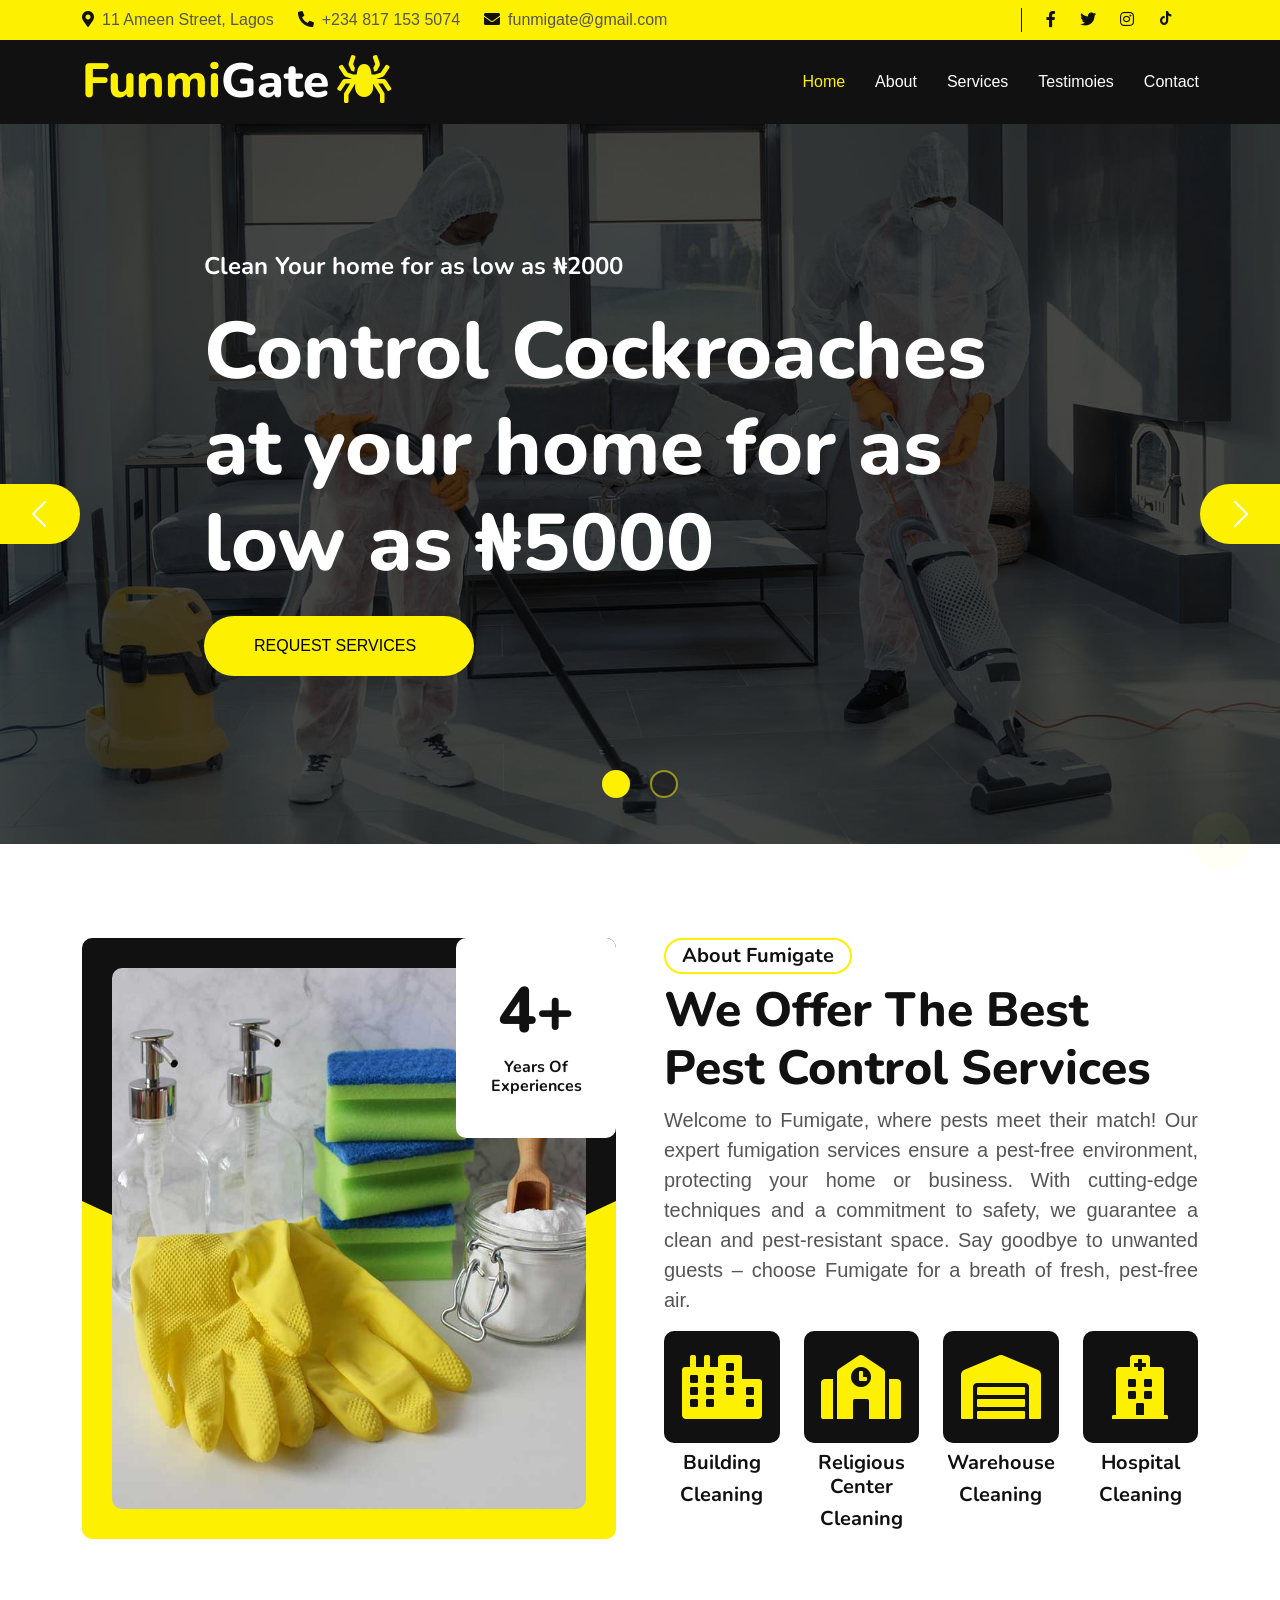
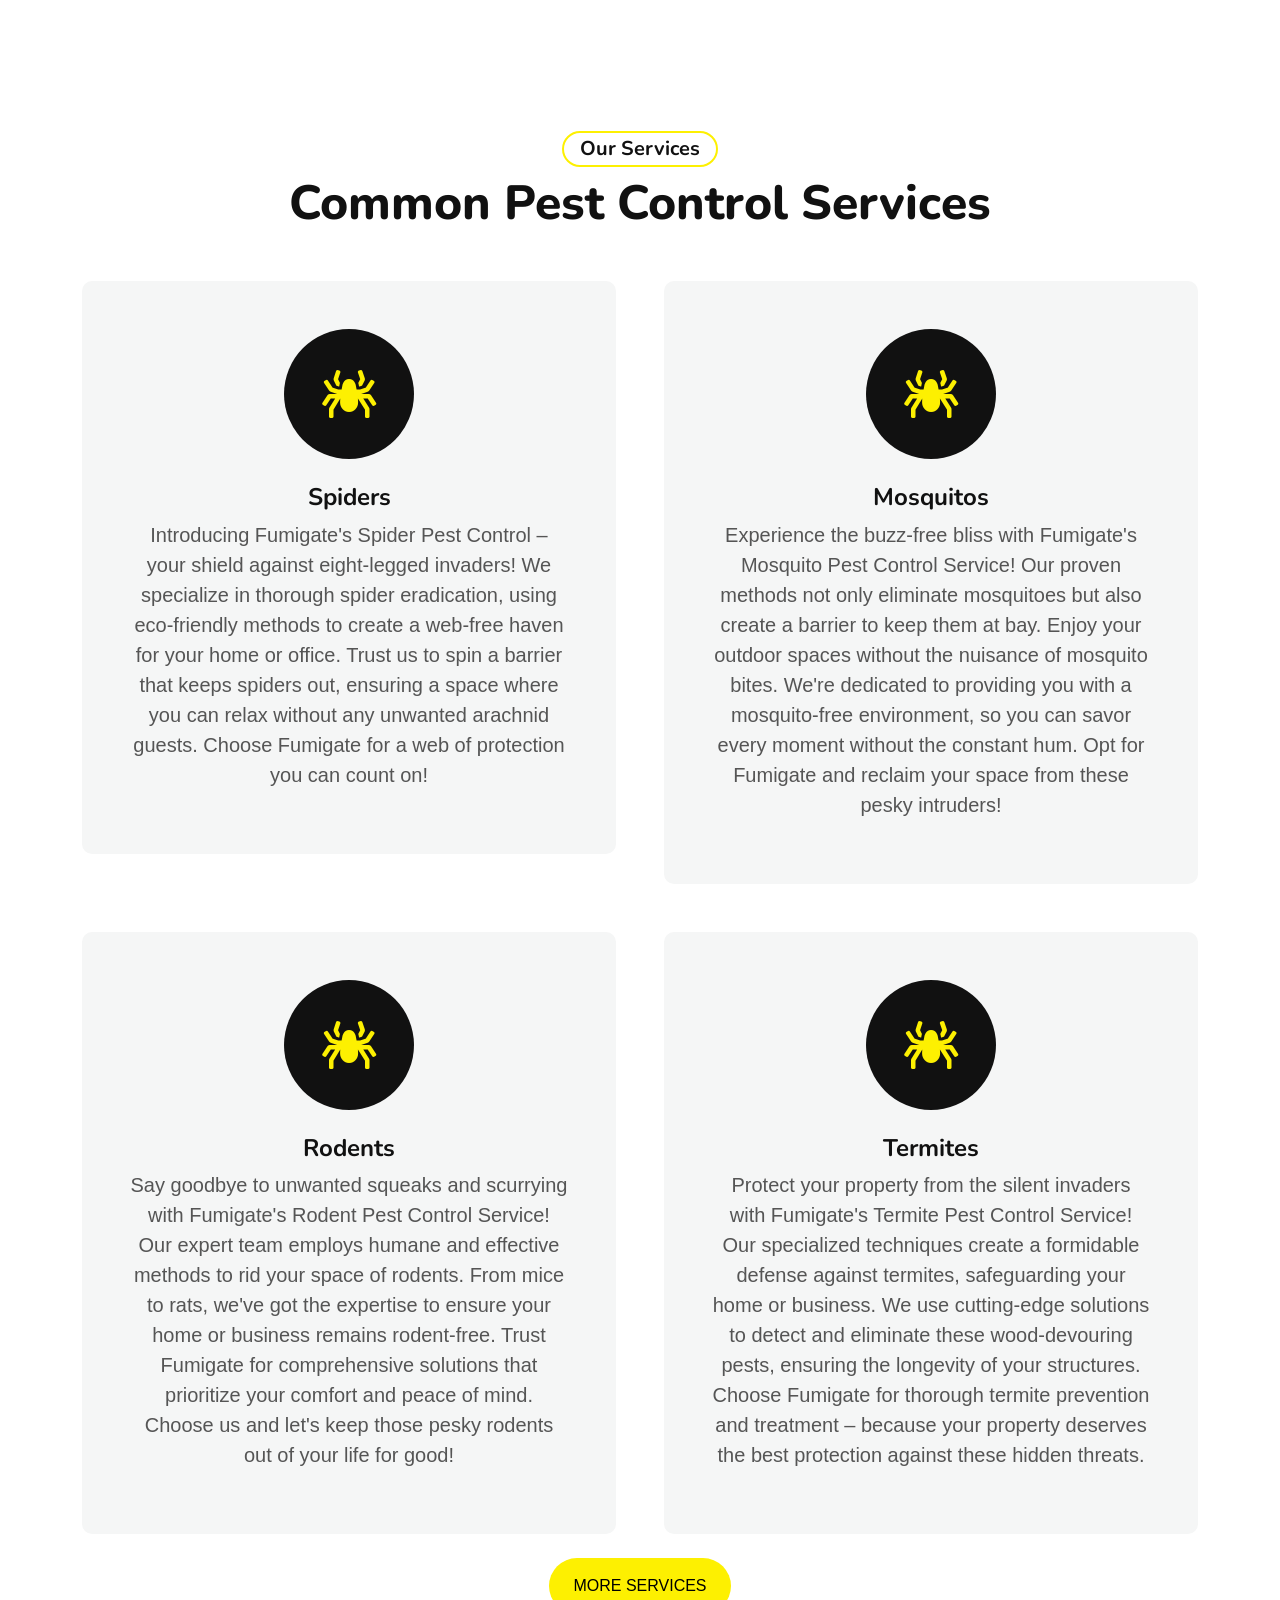
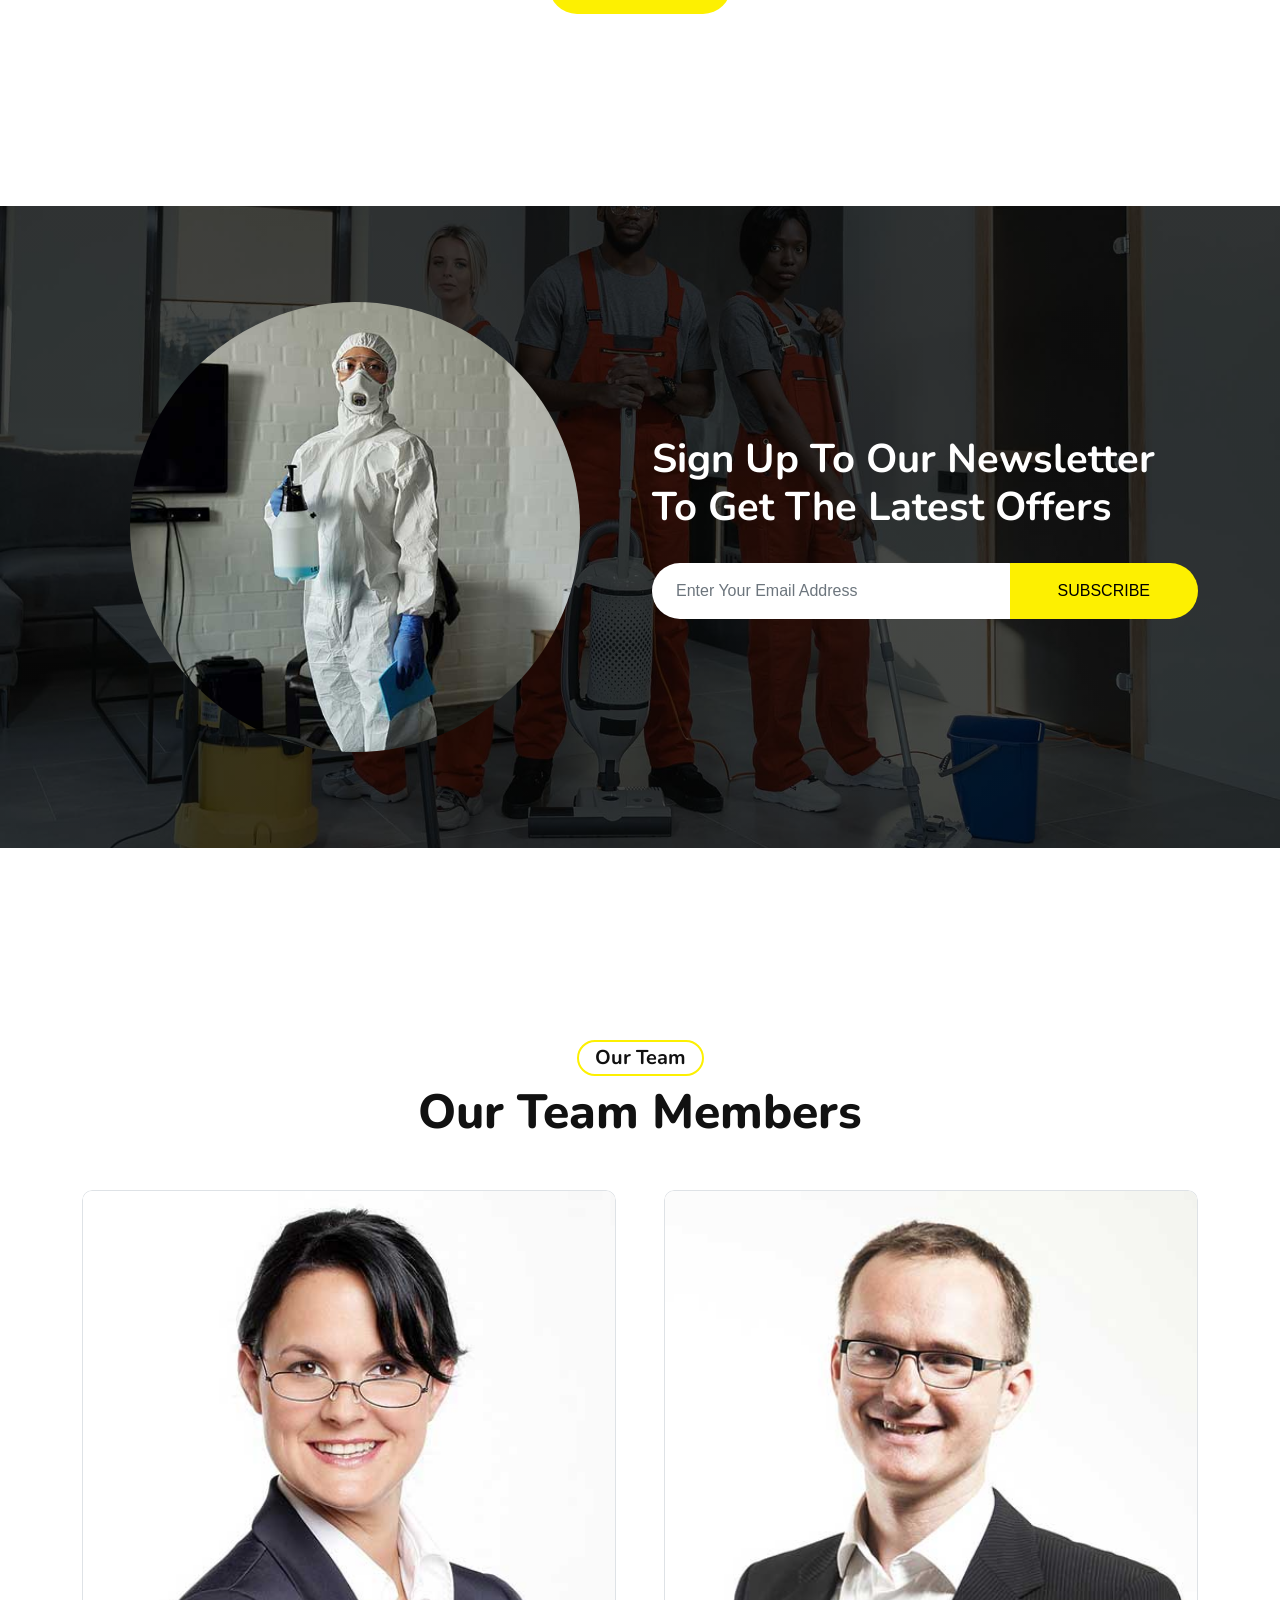
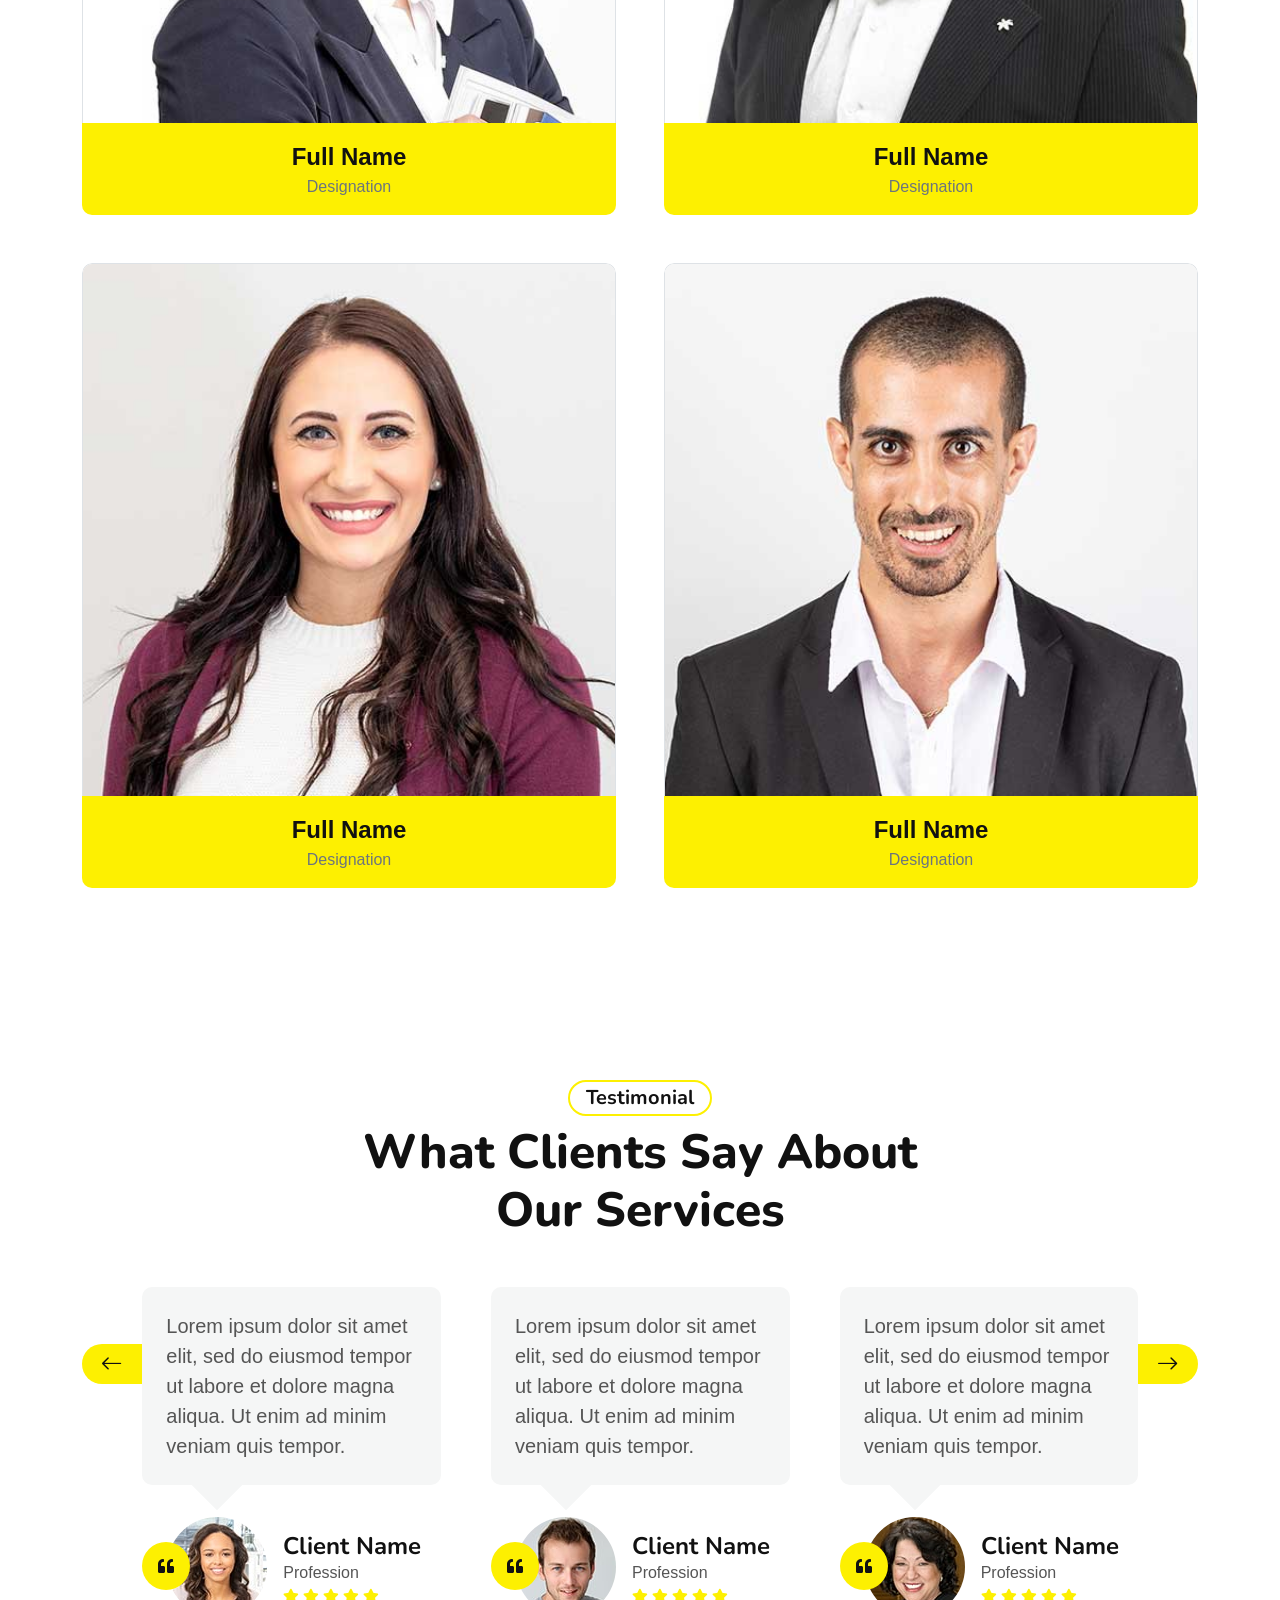
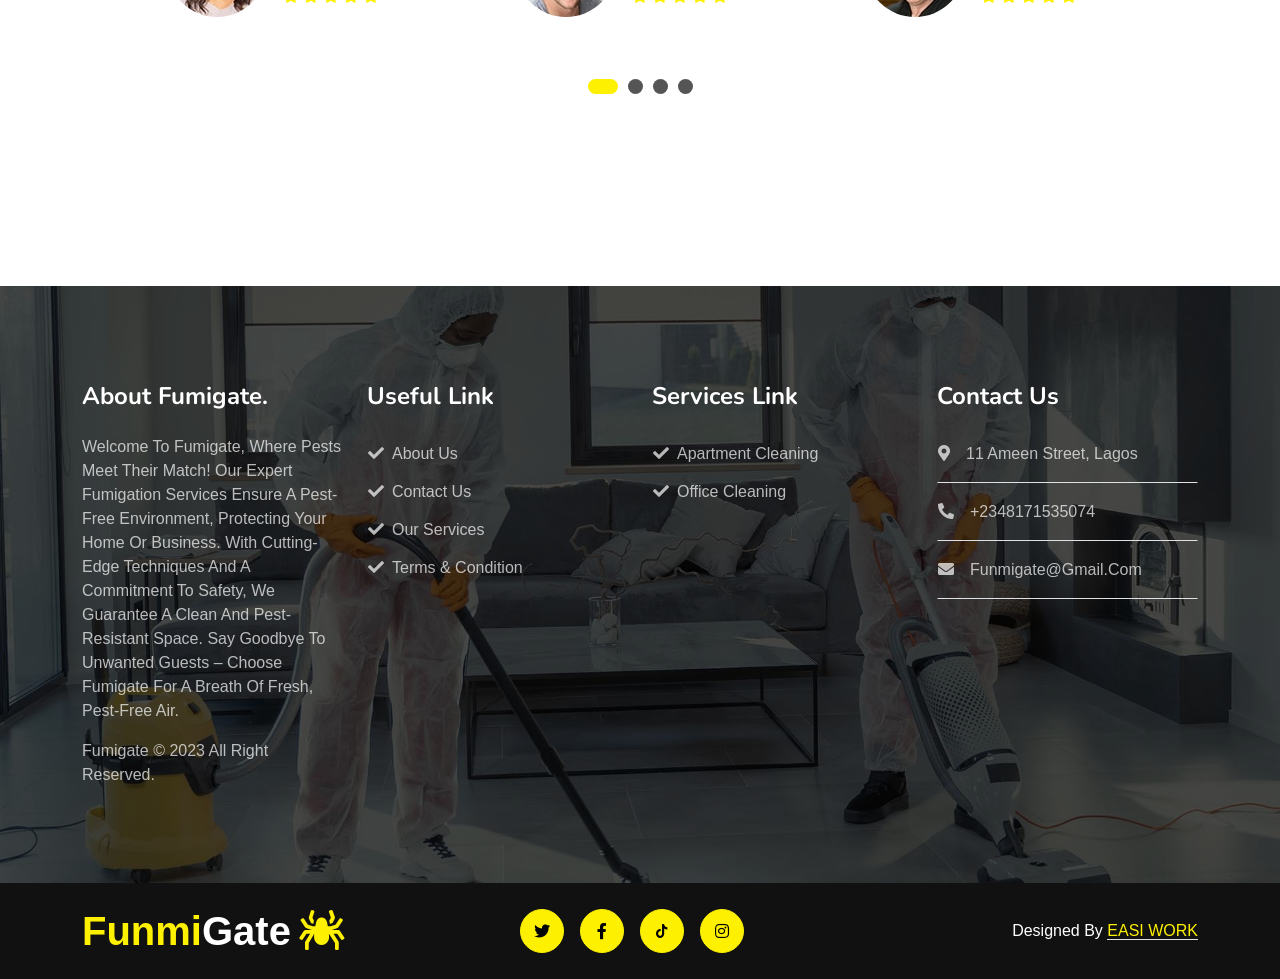
==== commit 56e746d7: "transformation" ====
--- a/index.html
+++ b/index.html
@@ -113,18 +113,10 @@
                                <h4 class="text-white mb-4 animated slideInDown">Clean Your home for as low as &#8358;2000</h4>
                                <h1 id="changingText" class="text-white display-1 mb-4 animated    slideInDown">Control pest at your home for as low as ₦5000</h1>
                                <!-- Add link to fumigate form here -->
-<<<<<<< HEAD
                                <button type="submit" class="px-5 py-3 btn btn-primary border-2 rounded-pill    animated slideInDown">
                                 <a href="https://form.jotform.com/233185310444045" class="me-2" style="color:    black;">Request Services</a>
                                </button>
                            </div>
-=======
-                              <a href="https://form.jotform.com/233185310444045" class="me-2">
-                                    <button type="submit" class="px-5 py-3 btn btn-primary border-2 rounded-pill animated slideInDown">
-                                        Request Service
-                                    </button> 
-                                </a></div>
->>>>>>> 8667e4c14cbea900afa7f6b1a3ee9ca1eb7f92c2
                         </div>
                     </div>
                     
@@ -134,12 +126,7 @@
                             <div class="container carousel-content">
                                 <h4 class="text-white mb-4 animated slideInDown">No 1 Pest Control Services</h4>
                                 <h1 class="text-white display-1 mb-4 animated slideInDown">Enjoy Your Home Totally Pest Free</h1>
-                      
-                                <a href="https://form.jotform.com/233185310444045" class="me-2">
-                                    <button type="submit" class="px-5 py-3 btn btn-primary border-2 rounded-pill animated slideInDown">
-                                        Request Service
-                                    </button> 
-                                </a>
+                                <button type="submit" class="px-5 py-3 btn btn-primary border-2 rounded-pill animated slideInDown" ><a href="https://form.jotform.com/233185310444045"class="me-2" style="color:black; color:hover:yellow;">Request Services</a></button>
                             </div>
                         </div>
                     </div>
@@ -214,8 +201,7 @@
                             </div>
                         </div>
                     </div>
-                    <div class = "row g-5">
-                    <div class="col-xxl-3 col-lg-6 col-md-6 col-sm-12 wow fadeInUp" data-wow-delay=".6s">
+                    <div class="col-lg-6 col-md-12 wow fadeInUp" data-wow-delay=".6s">
                         <div class="about-item overflow-hidden">
                             <h5 class="mb-2 px-3 py-1 text-dark rounded-pill d-inline-block border border-2 border-primary">About Fumigate</h5>
                             <h1 class="display-5 mb-2">We Offer The Best Pest Control Services </h1>
@@ -270,7 +256,6 @@
                         </div>
                     </div>
                 </div>
-                </div>
             </div>
         </div>
         <!-- About End -->
@@ -801,8 +786,8 @@
                         <div class="footer-item">
                             <h4 class="text-white fw-bold mb-4">Services Link</h4>
                             <div class="d-flex flex-column align-items-start">
-                                <a class="btn btn-link ps-0" href=""><i class="fa fa-check me-2"></i>Apartment Cleaning</a>
-                                <a class="btn btn-link ps-0" href=""><i class="fa fa-check me-2"></i>Office Cleaning</a>
+                                <a class="btn btn-link ps-0" href="https://form.jotform.com/233185310444045"><i class="fa fa-check me-2"></i>Apartment Cleaning</a>
+                                <a class="btn btn-link ps-0" href="https://form.jotform.com/233185310444045"><i class="fa fa-check me-2"></i>Office Cleaning</a>
 
                             </div>
                             
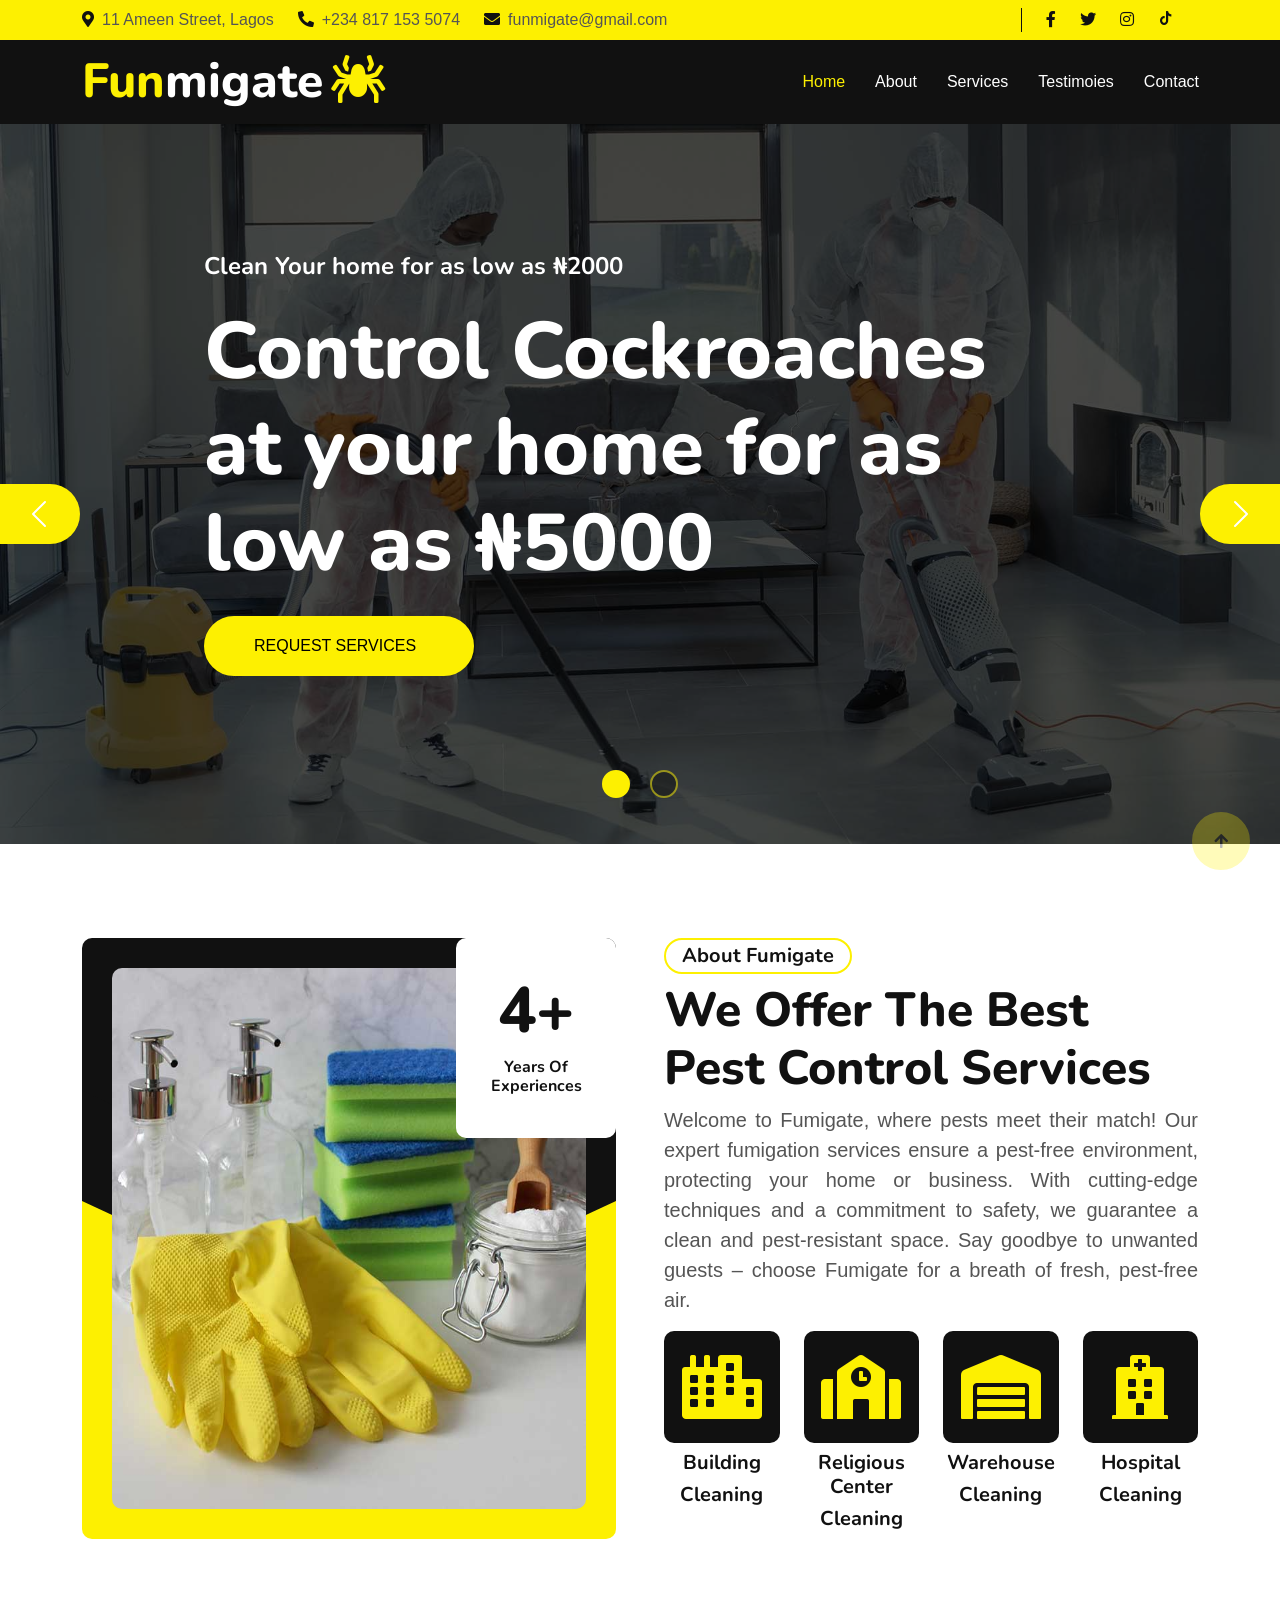
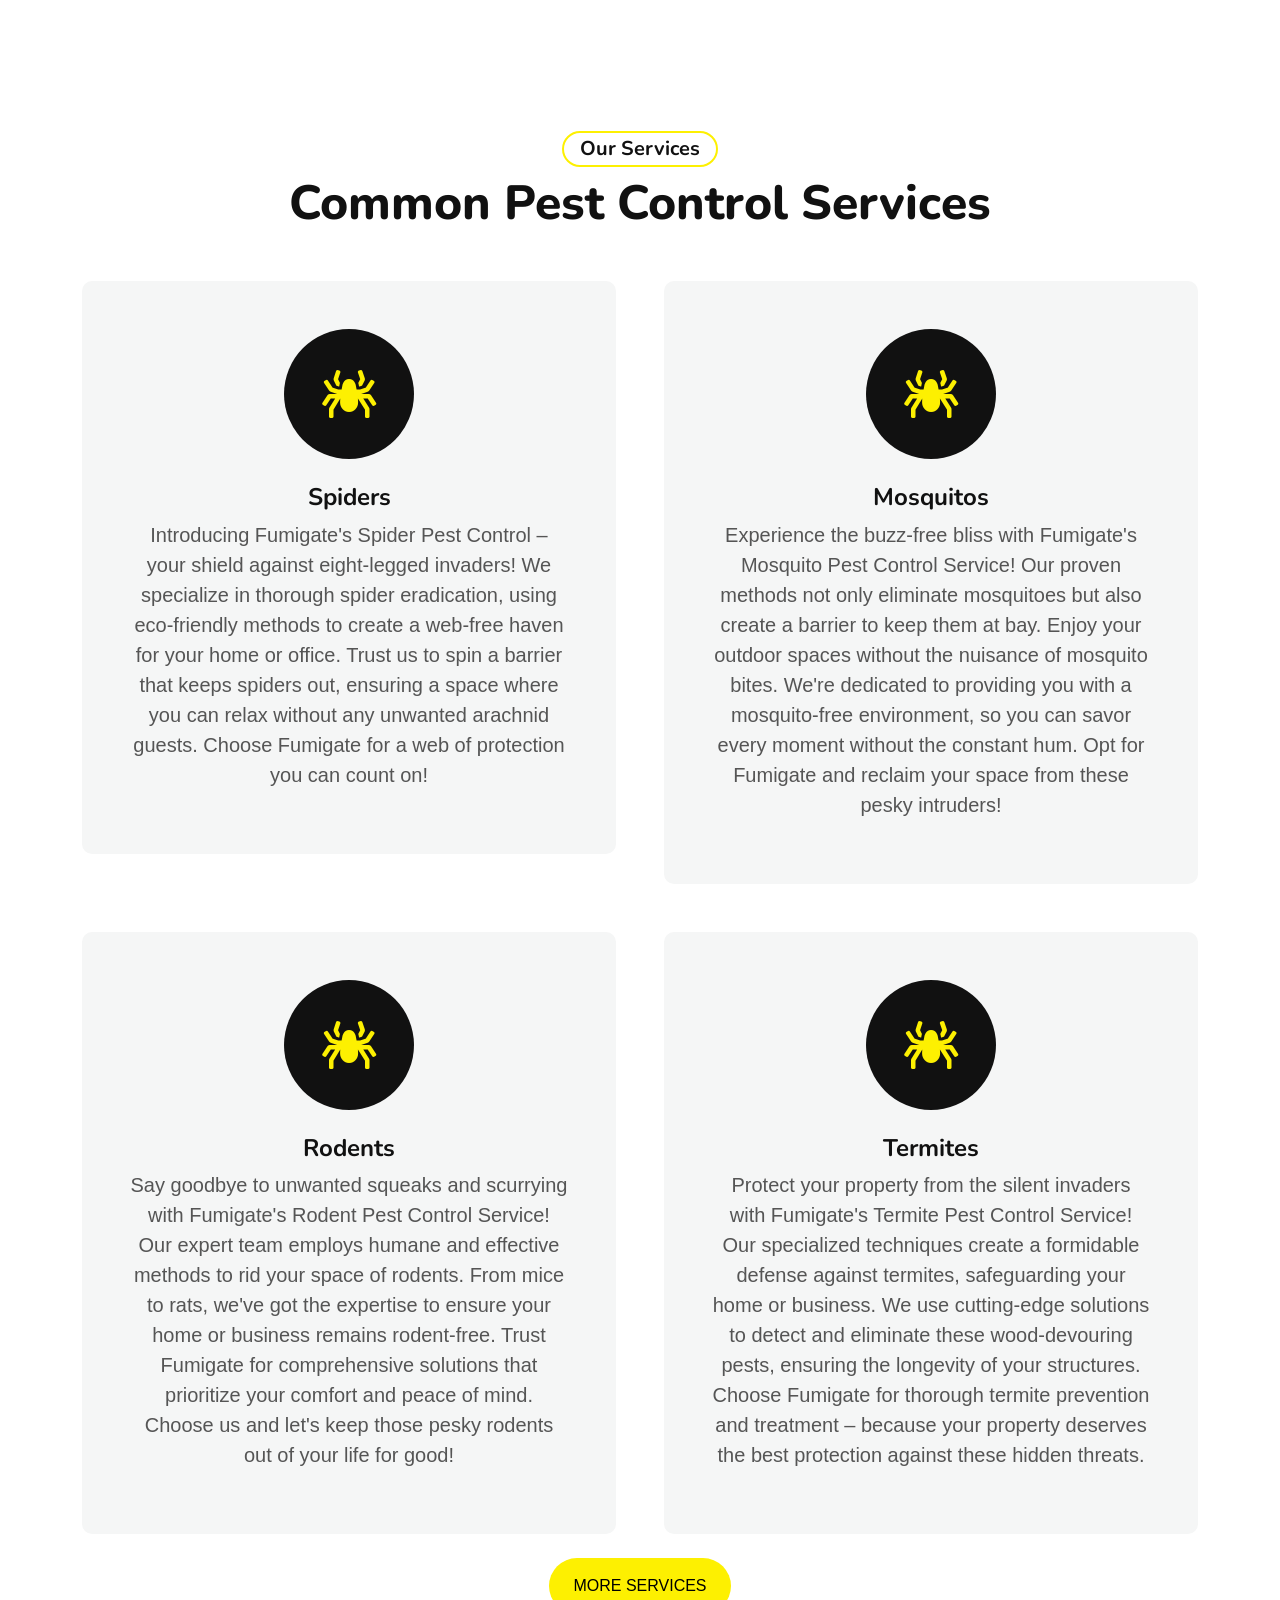
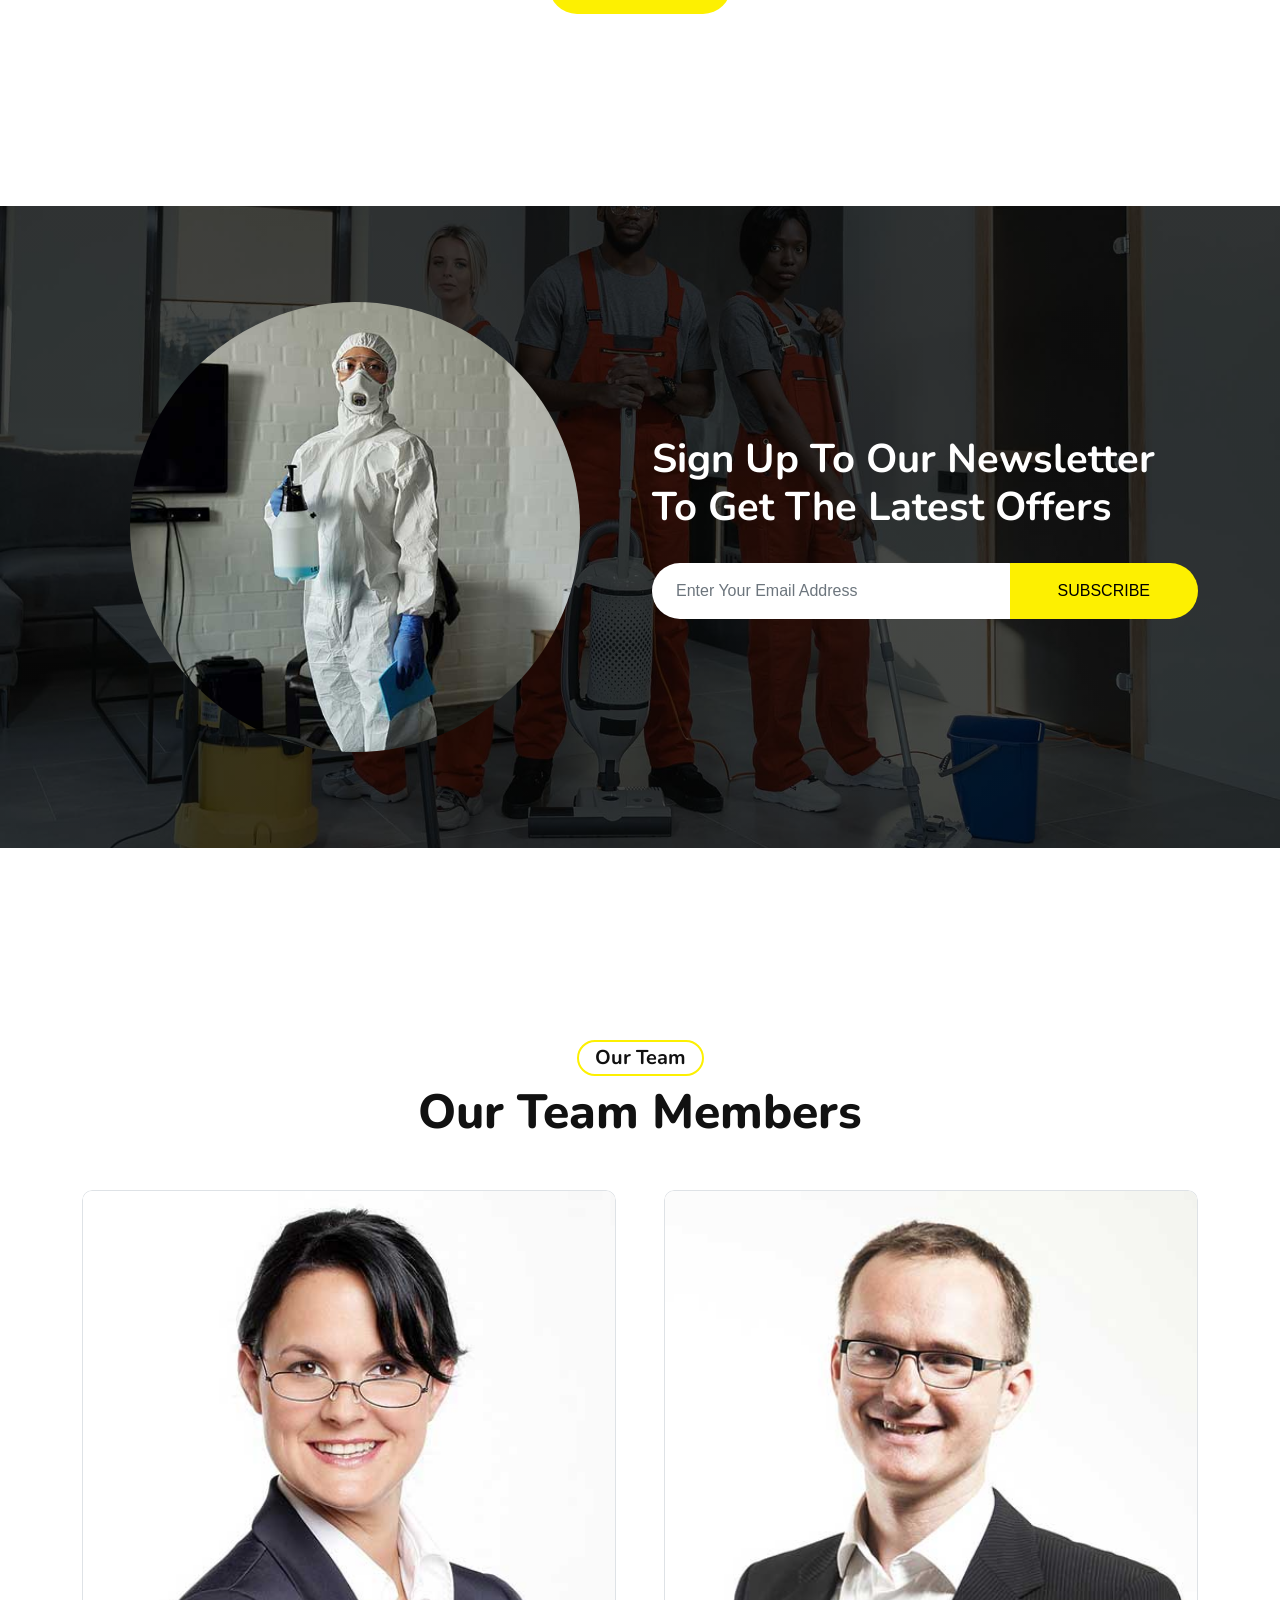
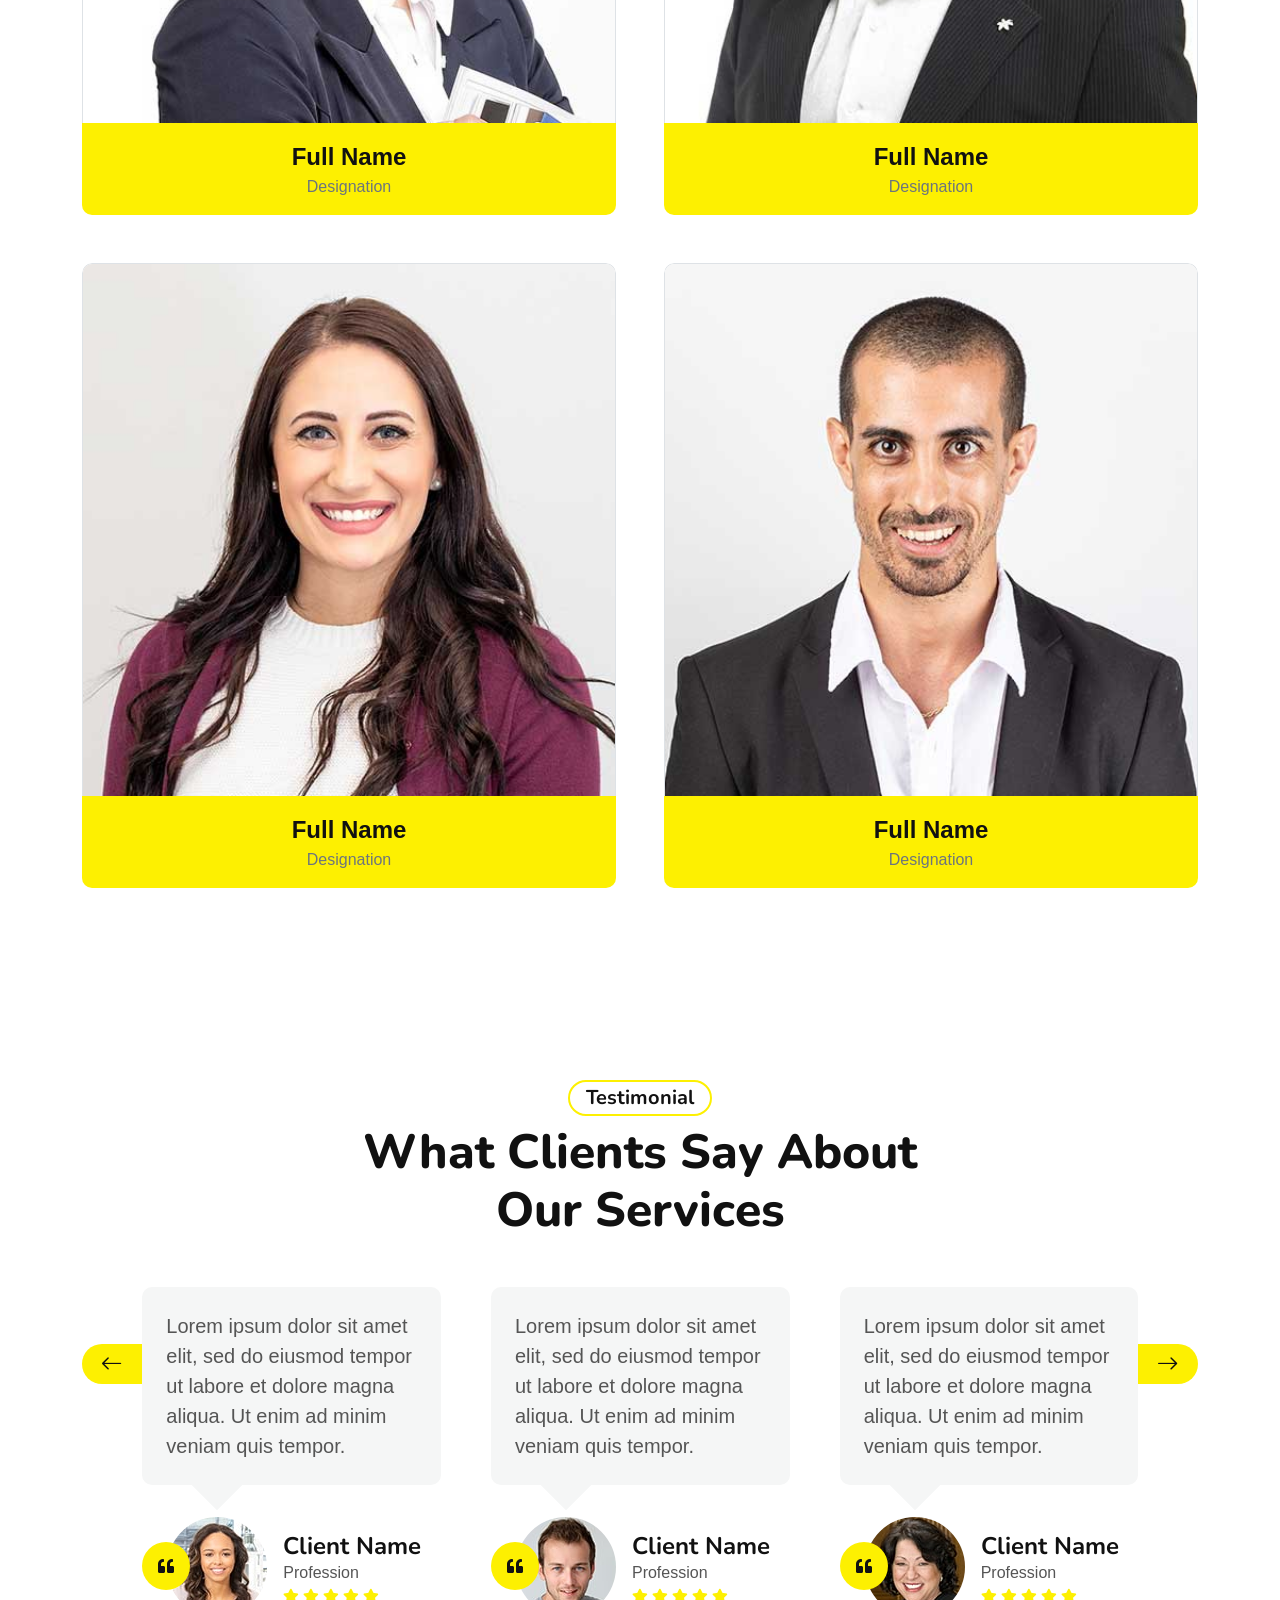
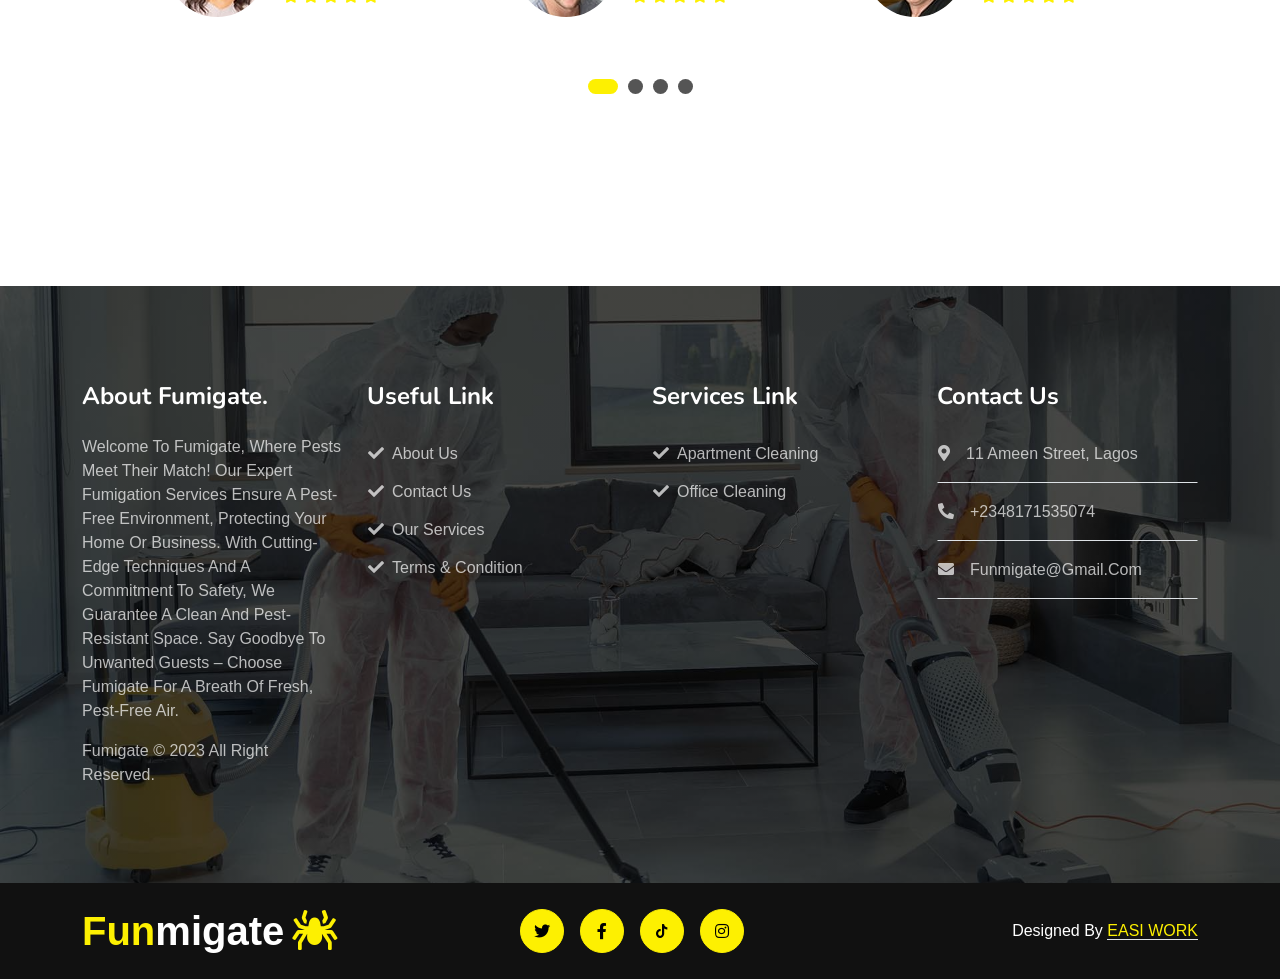
==== commit f637beb7: "change of name" ====
--- a/index.html
+++ b/index.html
@@ -67,7 +67,7 @@
             <div class="container">
                 <nav class="navbar navbar-dark navbar-expand-lg py-lg-0">
                     <a href="index.html" class="navbar-brand">
-                        <h1 class="text-primary mb-0 display-5">Funmi<span class="text-white">Gate</span><i class="fa fa-spider text-primary ms-2"></i></h1>
+                        <h1 class="text-primary mb-0 display-5">Fun<span class="text-white">migate</span><i class="fa fa-spider text-primary ms-2"></i></h1>
                     </a>
                     <button class="navbar-toggler bg-primary" type="button" data-bs-toggle="collapse" data-bs-target="#navbarCollapse">
                         <span class="fa fa-bars text-dark"></span>
@@ -111,7 +111,7 @@
                         <div class="carousel-caption">   
                            <div class="container carousel-content">
                                <h4 class="text-white mb-4 animated slideInDown">Clean Your home for as low as &#8358;2000</h4>
-                               <h1 id="changingText" class="text-white display-1 mb-4 animated    slideInDown">Control pest at your home for as low as ₦5000</h1>
+                               <h1 id="changingText" class="text-white display-1 mb-4 animated    slideInDown" style="color: yellow;">Control pest at your home for as low as ₦5000</h1>
                                <!-- Add link to fumigate form here -->
                                <button type="submit" class="px-5 py-3 btn btn-primary border-2 rounded-pill    animated slideInDown">
                                 <a href="https://form.jotform.com/233185310444045" class="me-2" style="color:    black;">Request Services</a>
@@ -125,11 +125,15 @@
                         <div class="carousel-caption">
                             <div class="container carousel-content">
                                 <h4 class="text-white mb-4 animated slideInDown">No 1 Pest Control Services</h4>
-                                <h1 class="text-white display-1 mb-4 animated slideInDown">Enjoy Your Home Totally Pest Free</h1>
-                                <button type="submit" class="px-5 py-3 btn btn-primary border-2 rounded-pill animated slideInDown" ><a href="https://form.jotform.com/233185310444045"class="me-2" style="color:black; color:hover:yellow;">Request Services</a></button>
-                            </div>
-                        </div>
-                    </div>
+                                <h1 id="changingText" class="text-white display-1 mb-4 animated slideInDown" style="color: yellow;">Enjoy Your Home Totally Pest Free</h1>
+                                <button type="submit" class="px-5 py-3 btn btn-primary border-2 rounded-pill animated slideInDown">
+                                    <a href="https://form.jotform.com/233185310444045" class="me-2" style="color: black;">Request Services</a>
+                                </button>
+                            </div>
+                        </div>
+                    </div>
+                    
+                    
                 </div>
                 <button class="carousel-control-prev btn btn-primary border border-2 border-start-0 border-primary" type="button" data-bs-target="#carouselId" data-bs-slide="prev">
                     <span class="carousel-control-prev-icon" aria-hidden="true"></span>
@@ -817,7 +821,7 @@
             <div class="container">
                 <div class="row">
                     <div class="col-md-4 text-center text-md-start mb-3 mb-md-0">
-                        <a href="#" class="text-primary mb-0 display-6">Funmi<span class="text-white">Gate</span><i class="fa fa-spider text-primary ms-2"></i></a>
+                        <a href="#" class="text-primary mb-0 display-6">Fun<span class="text-white">migate</span><i class="fa fa-spider text-primary ms-2"></i></a>
                     </div>
                     <div class="col-md-4 copyright-btn text-center text-md-start mb-3 mb-md-0 flex-shrink-0">
                         <a class="btn btn-primary rounded-circle me-3 copyright-icon" href=""><i class="fab fa-twitter"></i></a>
@@ -850,7 +854,7 @@
         <!--  Javascript -->
         <script src="js/main.js"></script>
         <script src="js/pest.js"></script>
-        
+        <script src="js/home-transistion.js"></script>
     </body>
 
 </html>
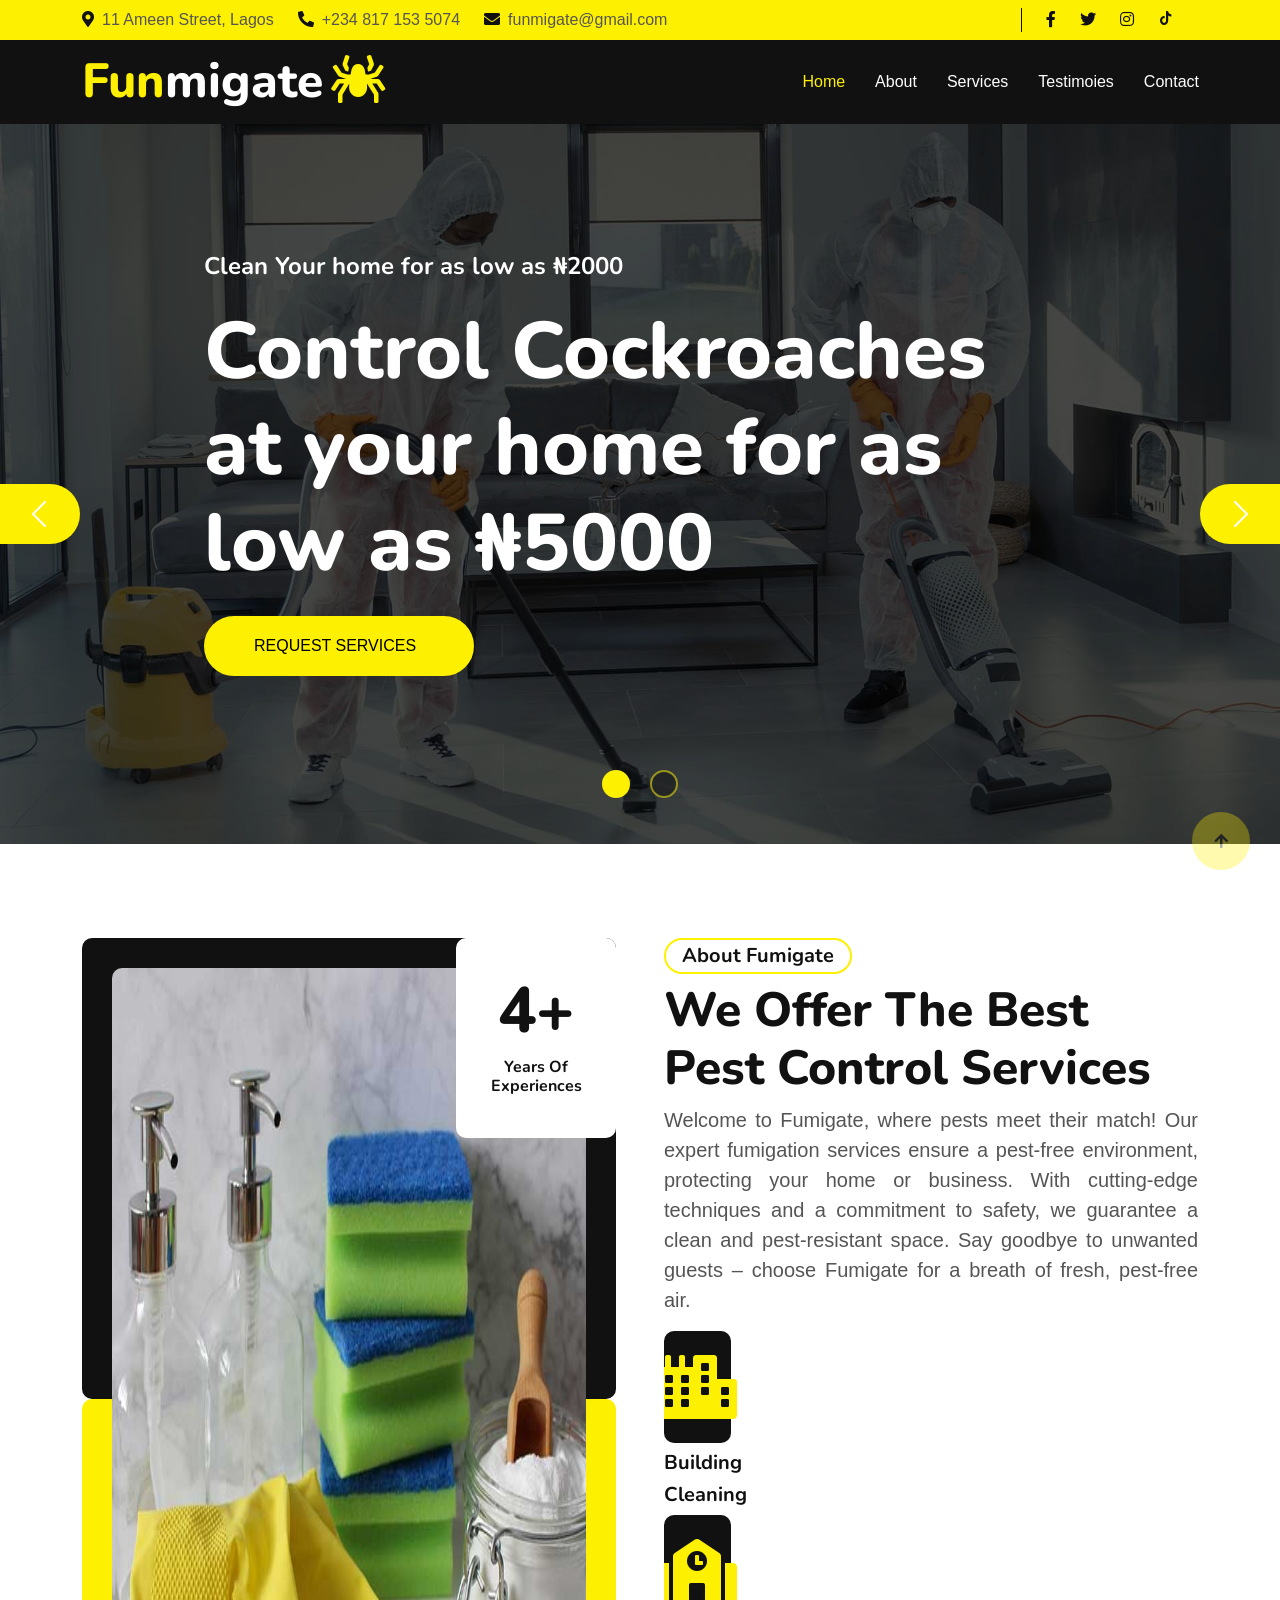
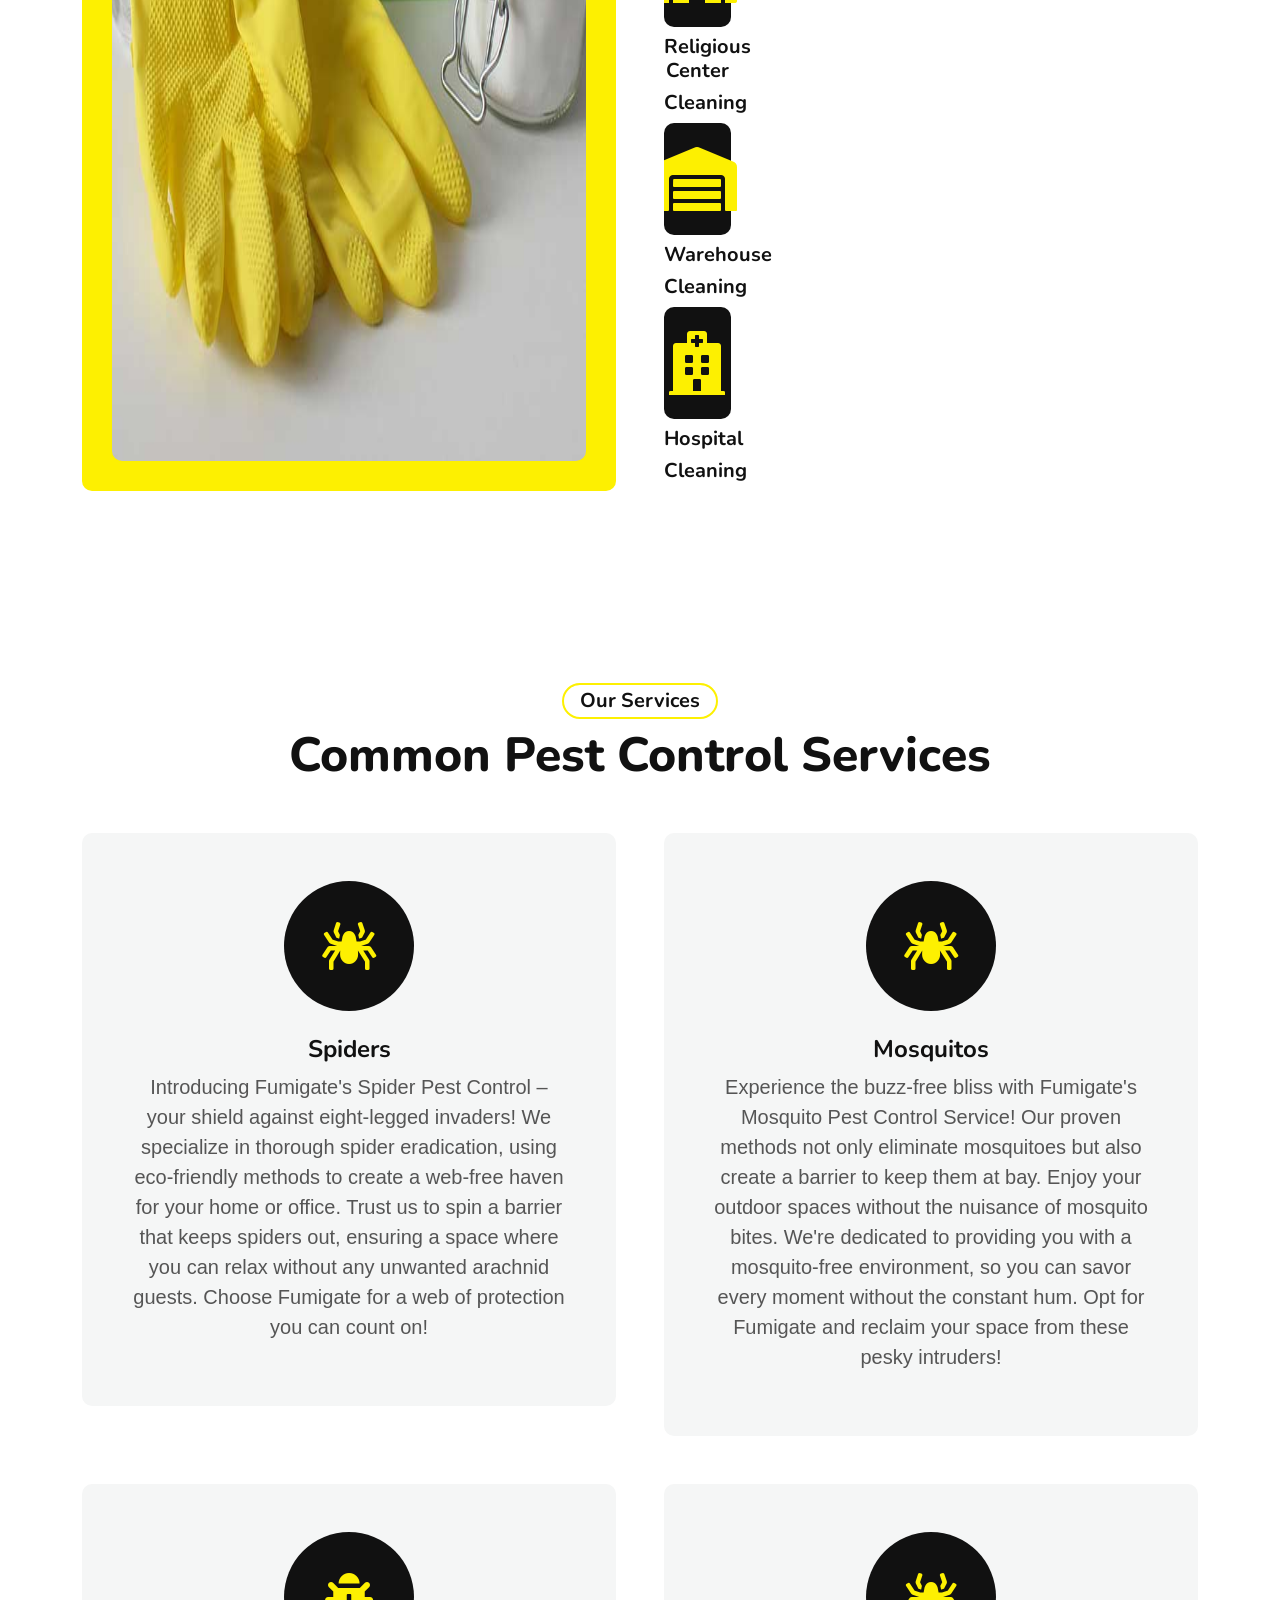
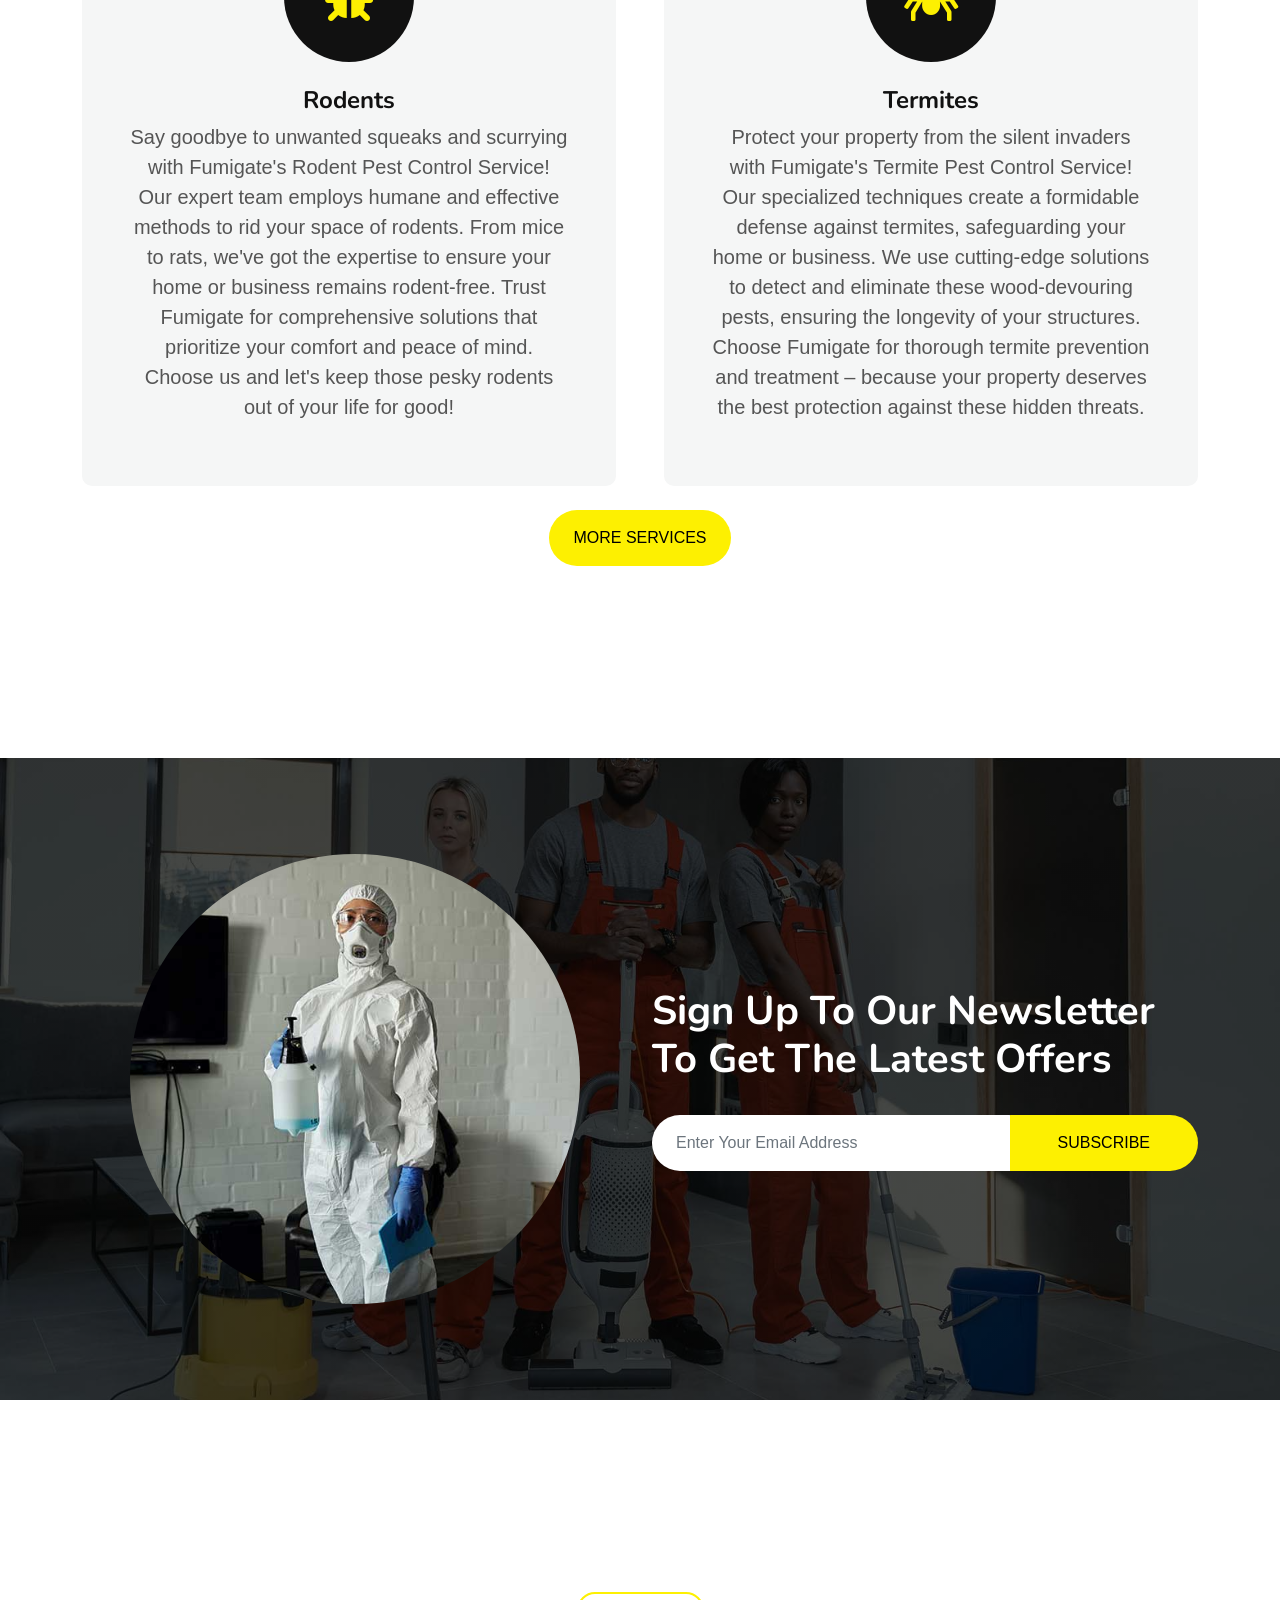
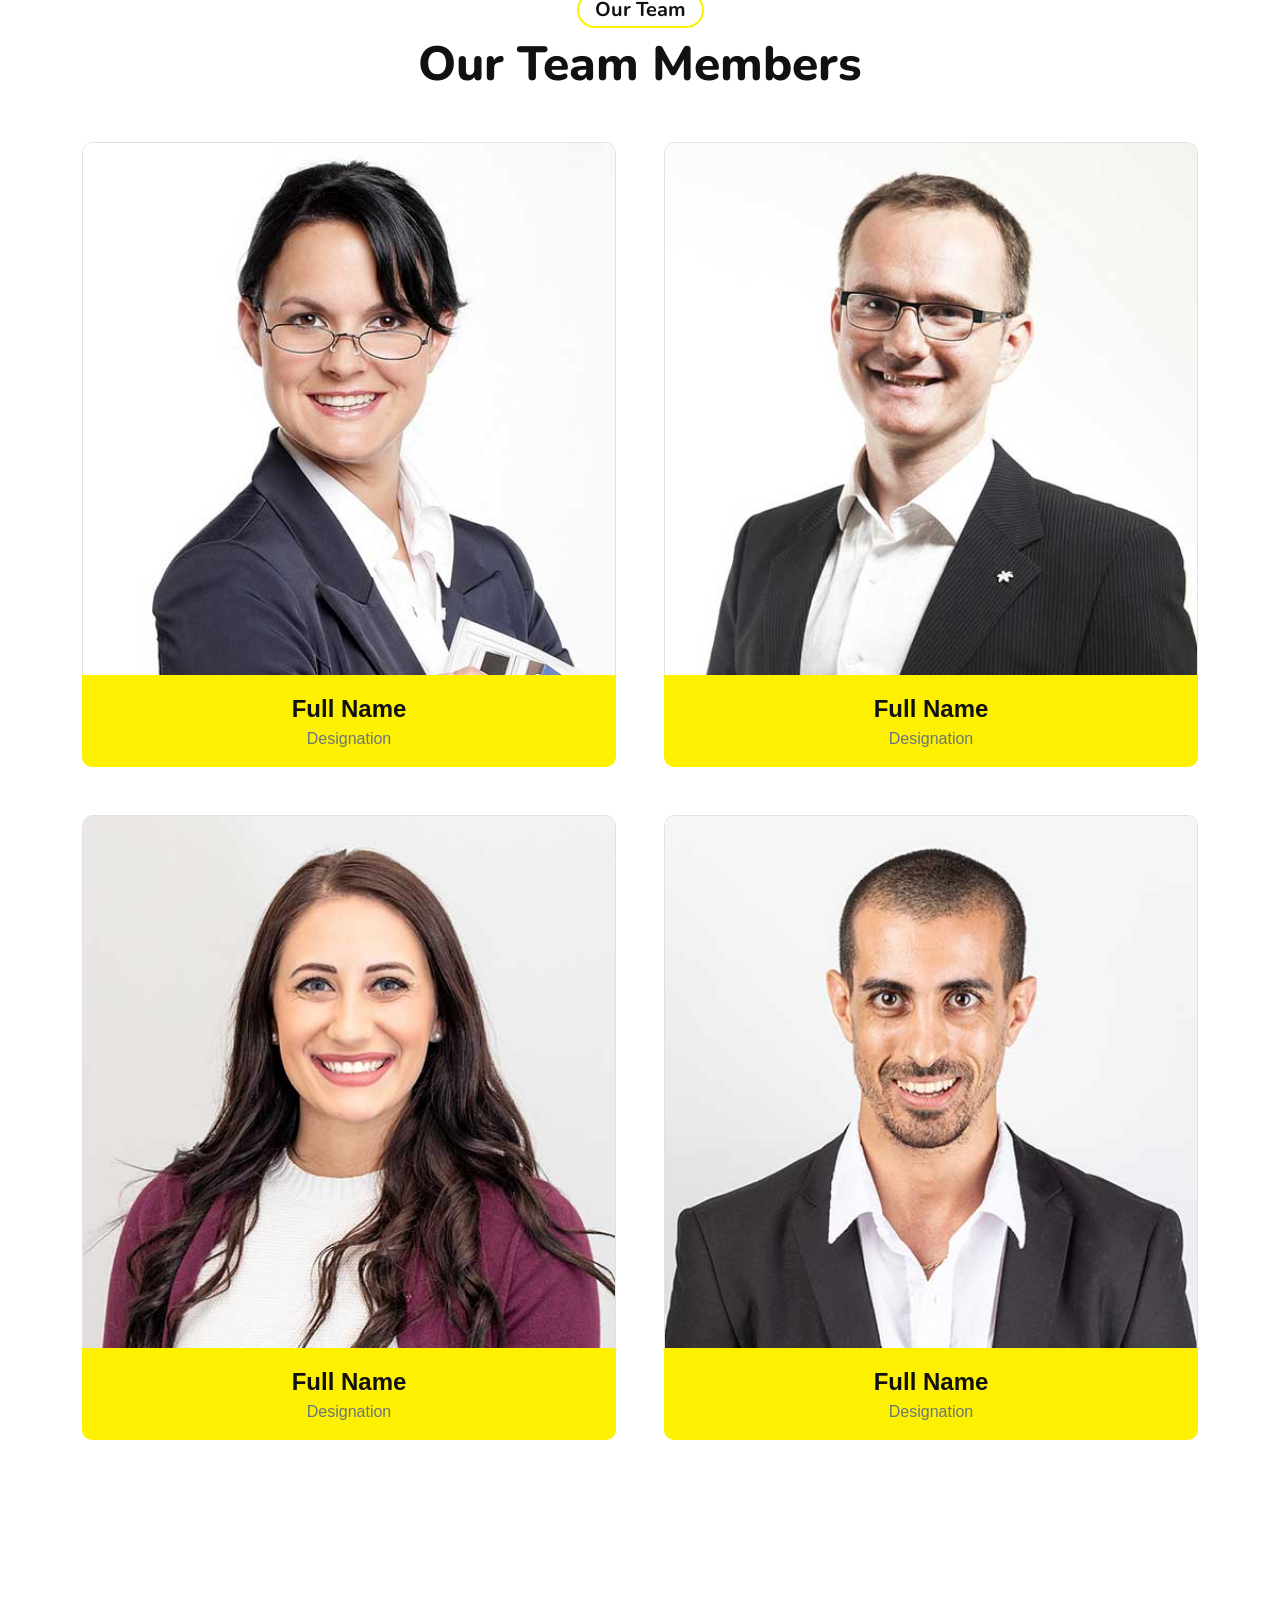
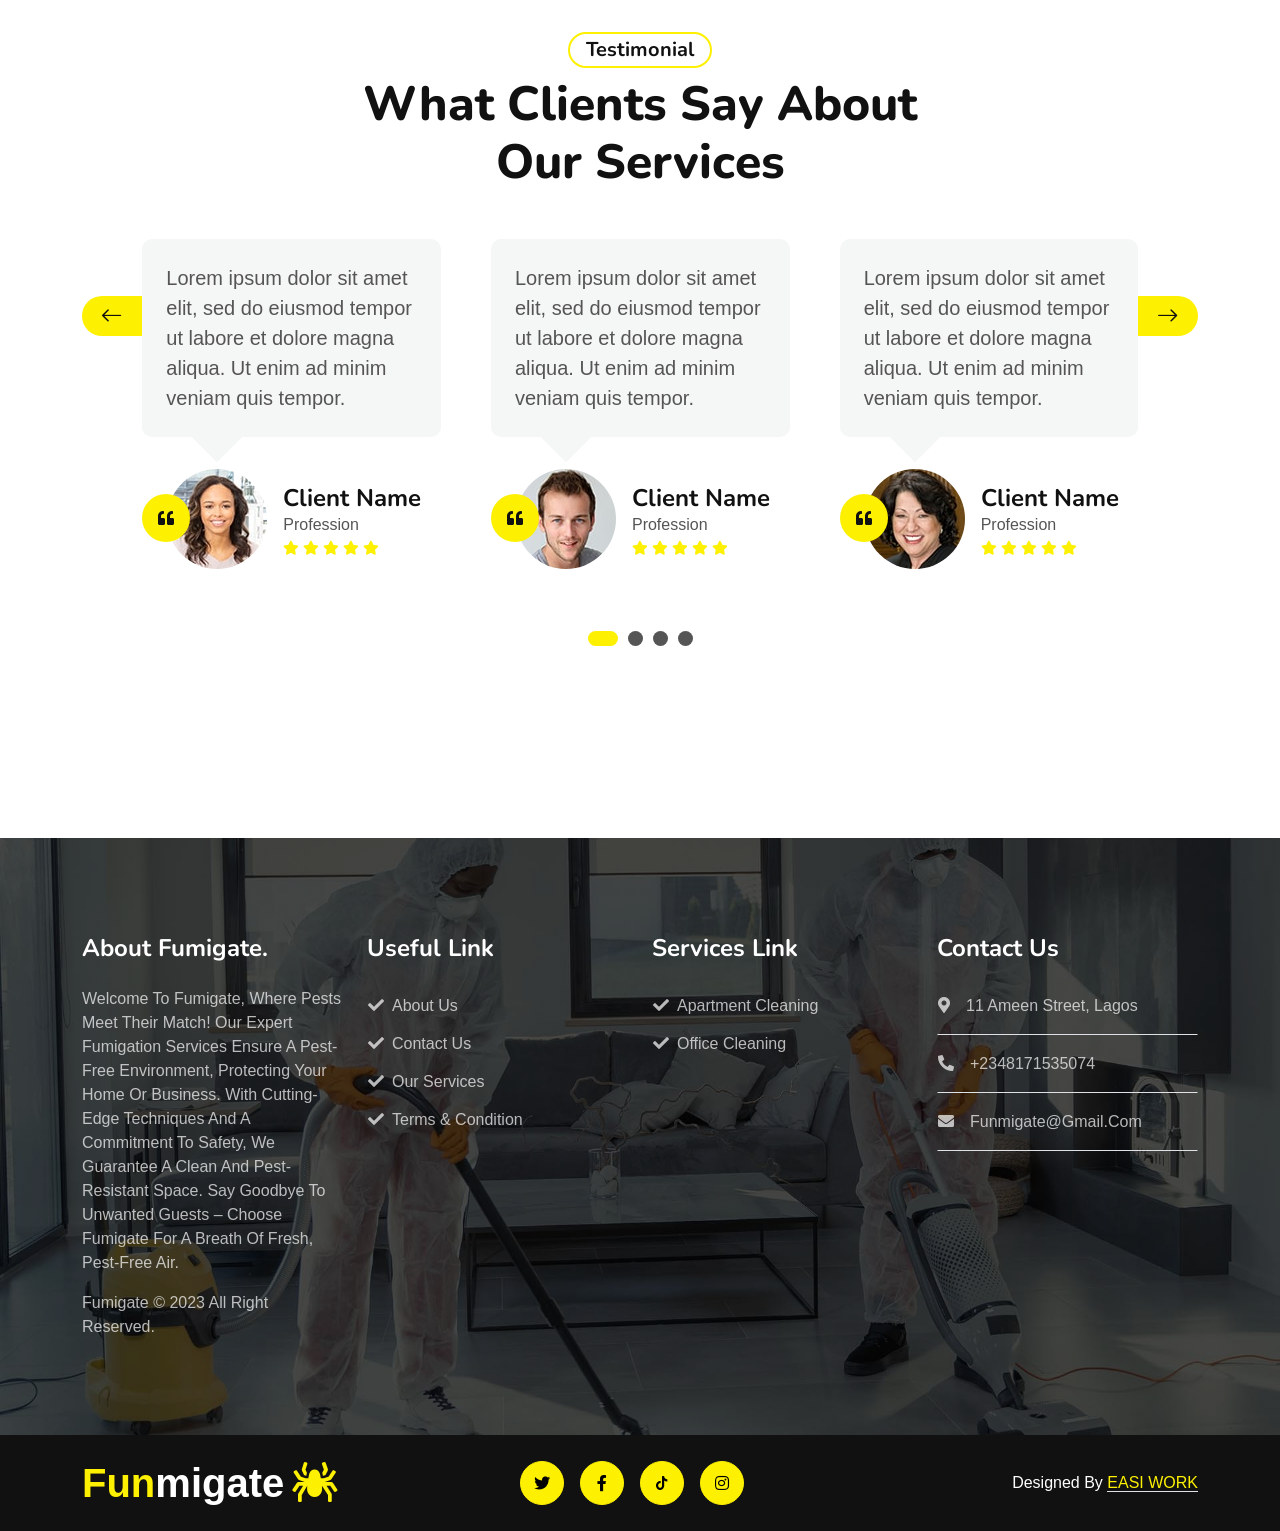
==== commit 042e2e3d: "code improvement" ====
--- a/index.html
+++ b/index.html
@@ -125,7 +125,7 @@
                         <div class="carousel-caption">
                             <div class="container carousel-content">
                                 <h4 class="text-white mb-4 animated slideInDown">No 1 Pest Control Services</h4>
-                                <h1 id="changingText" class="text-white display-1 mb-4 animated slideInDown" style="color: yellow;">Enjoy Your Home Totally Pest Free</h1>
+                                <h1 id="other" class="text-white display-1 mb-4 animated slideInDown" style="color: yellow;">Enjoy Your Home Totally Pest Free</h1>
                                 <button type="submit" class="px-5 py-3 btn btn-primary border-2 rounded-pill animated slideInDown">
                                     <a href="https://form.jotform.com/233185310444045" class="me-2" style="color: black;">Request Services</a>
                                 </button>
@@ -210,7 +210,7 @@
                             <h5 class="mb-2 px-3 py-1 text-dark rounded-pill d-inline-block border border-2 border-primary">About Fumigate</h5>
                             <h1 class="display-5 mb-2">We Offer The Best Pest Control Services </h1>
                             <p class="fs-5" style="text-align: justify;">Welcome to Fumigate, where pests meet their match! Our expert fumigation services ensure a pest-free environment, protecting your home or business. With cutting-edge techniques and a commitment to safety, we guarantee a clean and pest-resistant space. Say goodbye to unwanted guests – choose Fumigate for a breath of fresh, pest-free air.</p>
-                            <div class="row">
+                            <div class="col-xxl-3 col-lg-6 col-md-12 col-sm-12 wow fadeInUp g-5">
                                 <div class="col-3">
                                     <div class="text-center">
                                         <div class="p-4 bg-dark rounded d-flex" style="align-items: center; justify-content: center;">
@@ -304,7 +304,7 @@
                         <div class="bg-light rounded p-5 services-item">
                             <div class="d-flex" style="align-items: center; justify-content: center;">
                                 <div class="mb-4 rounded-circle services-inner-icon">
-                                    <i class="fa fa-spider fa-3x text-primary"></i>
+                                    <i class="fa fa-bug fa-3x text-primary"></i>
                                 </div>
                             </div>
                             <h4 class="text-center">Rodents</h4>
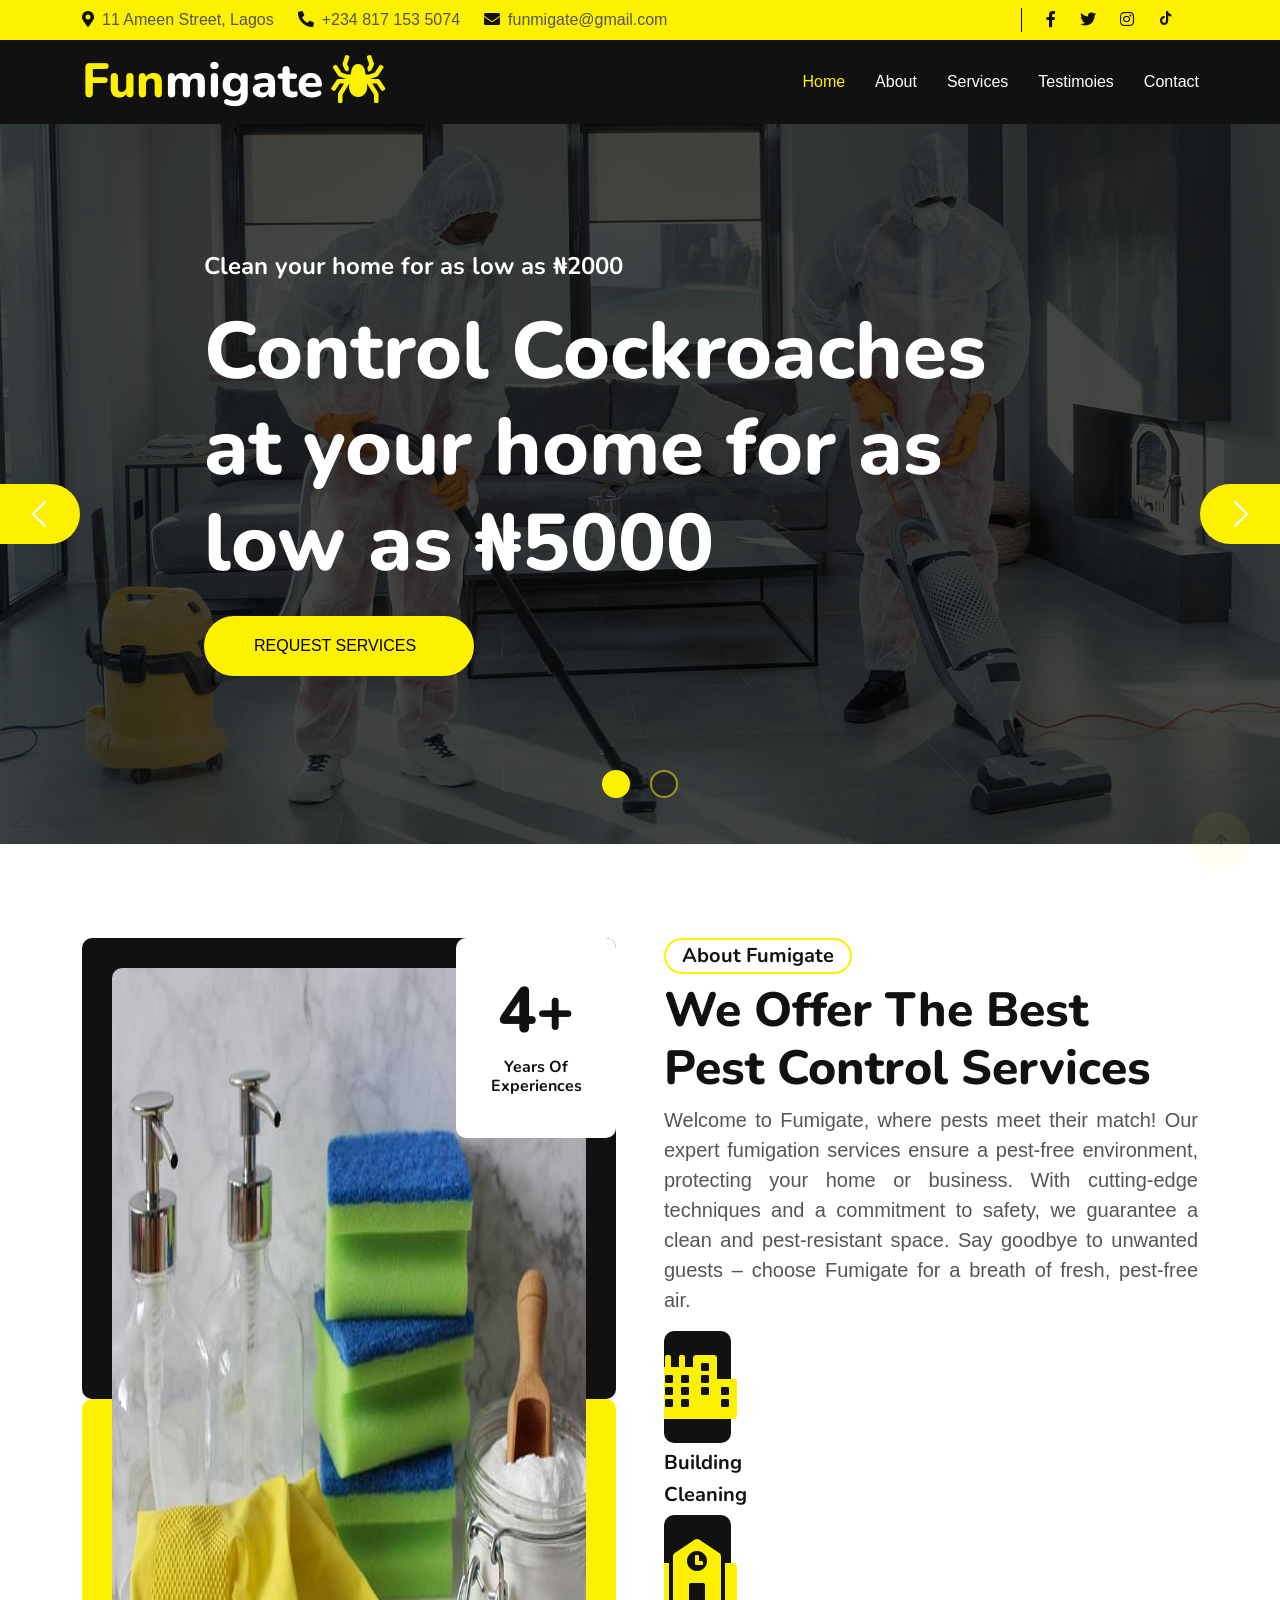
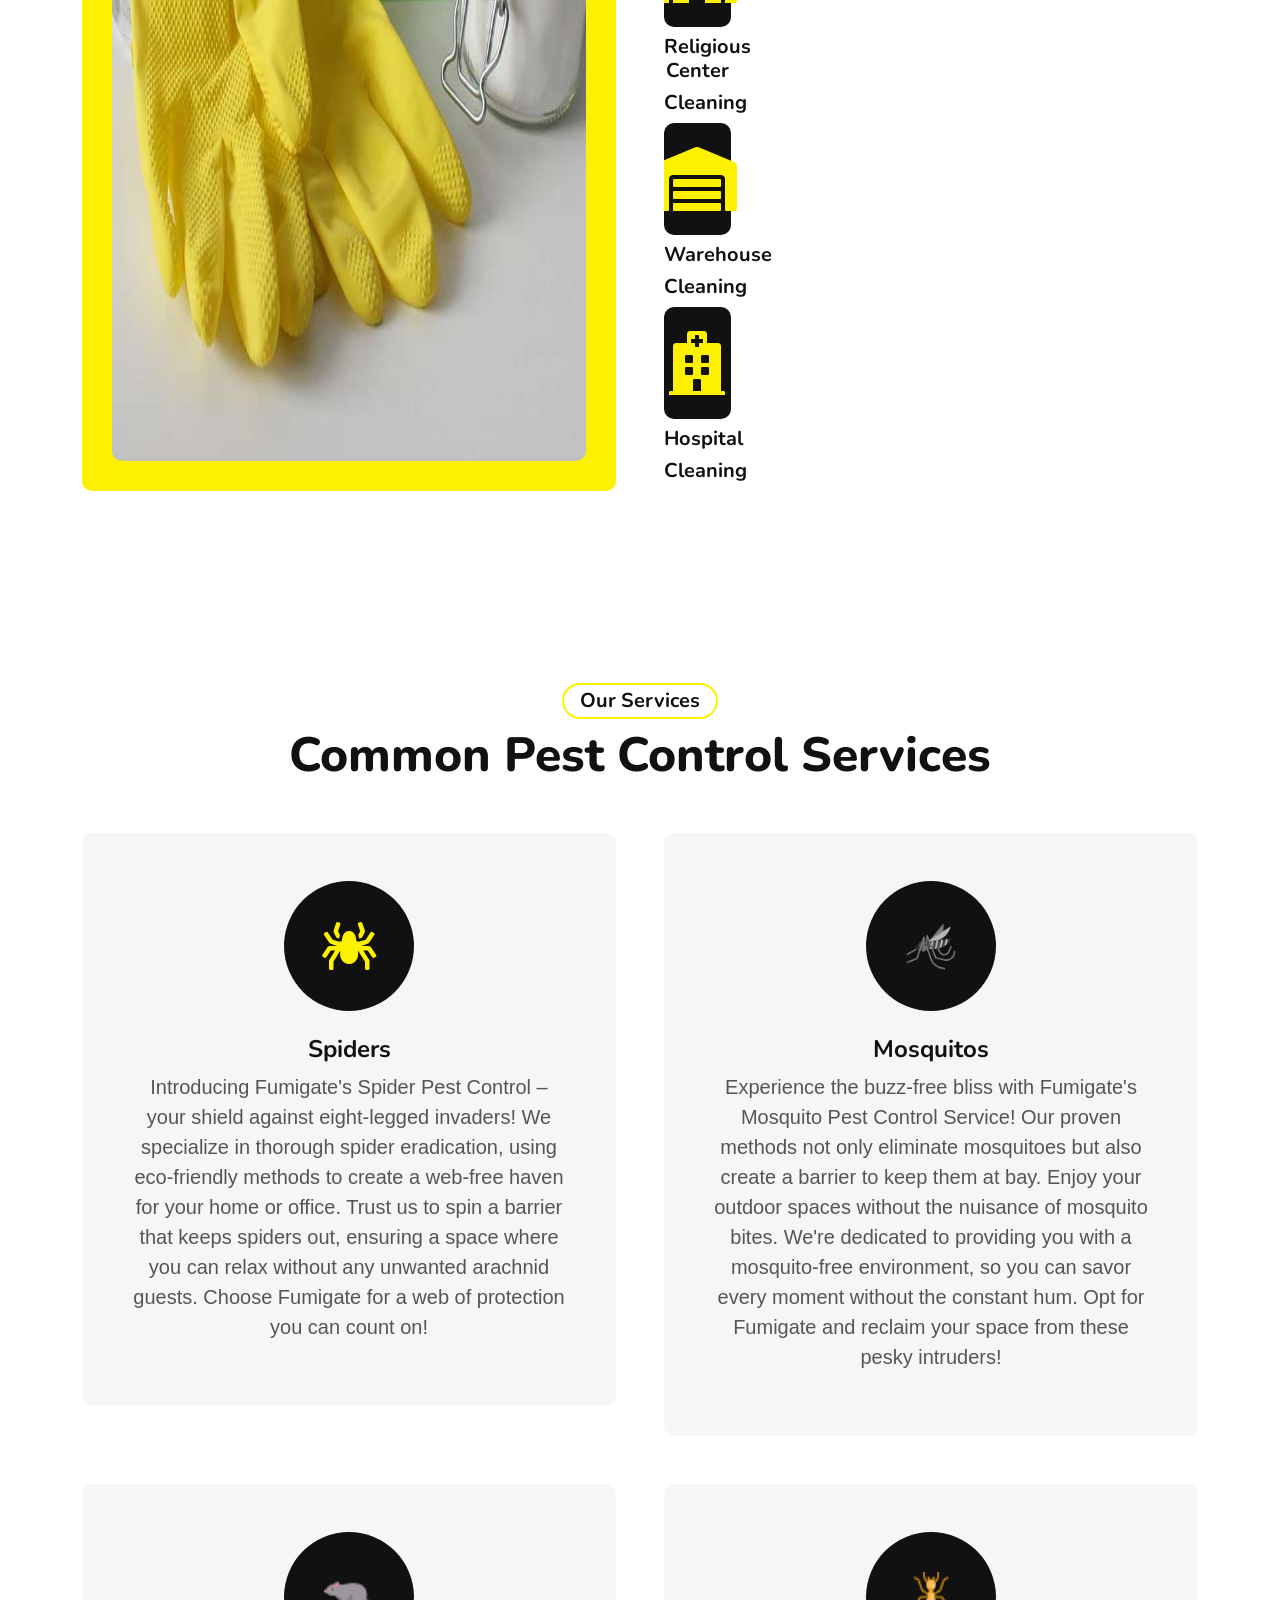
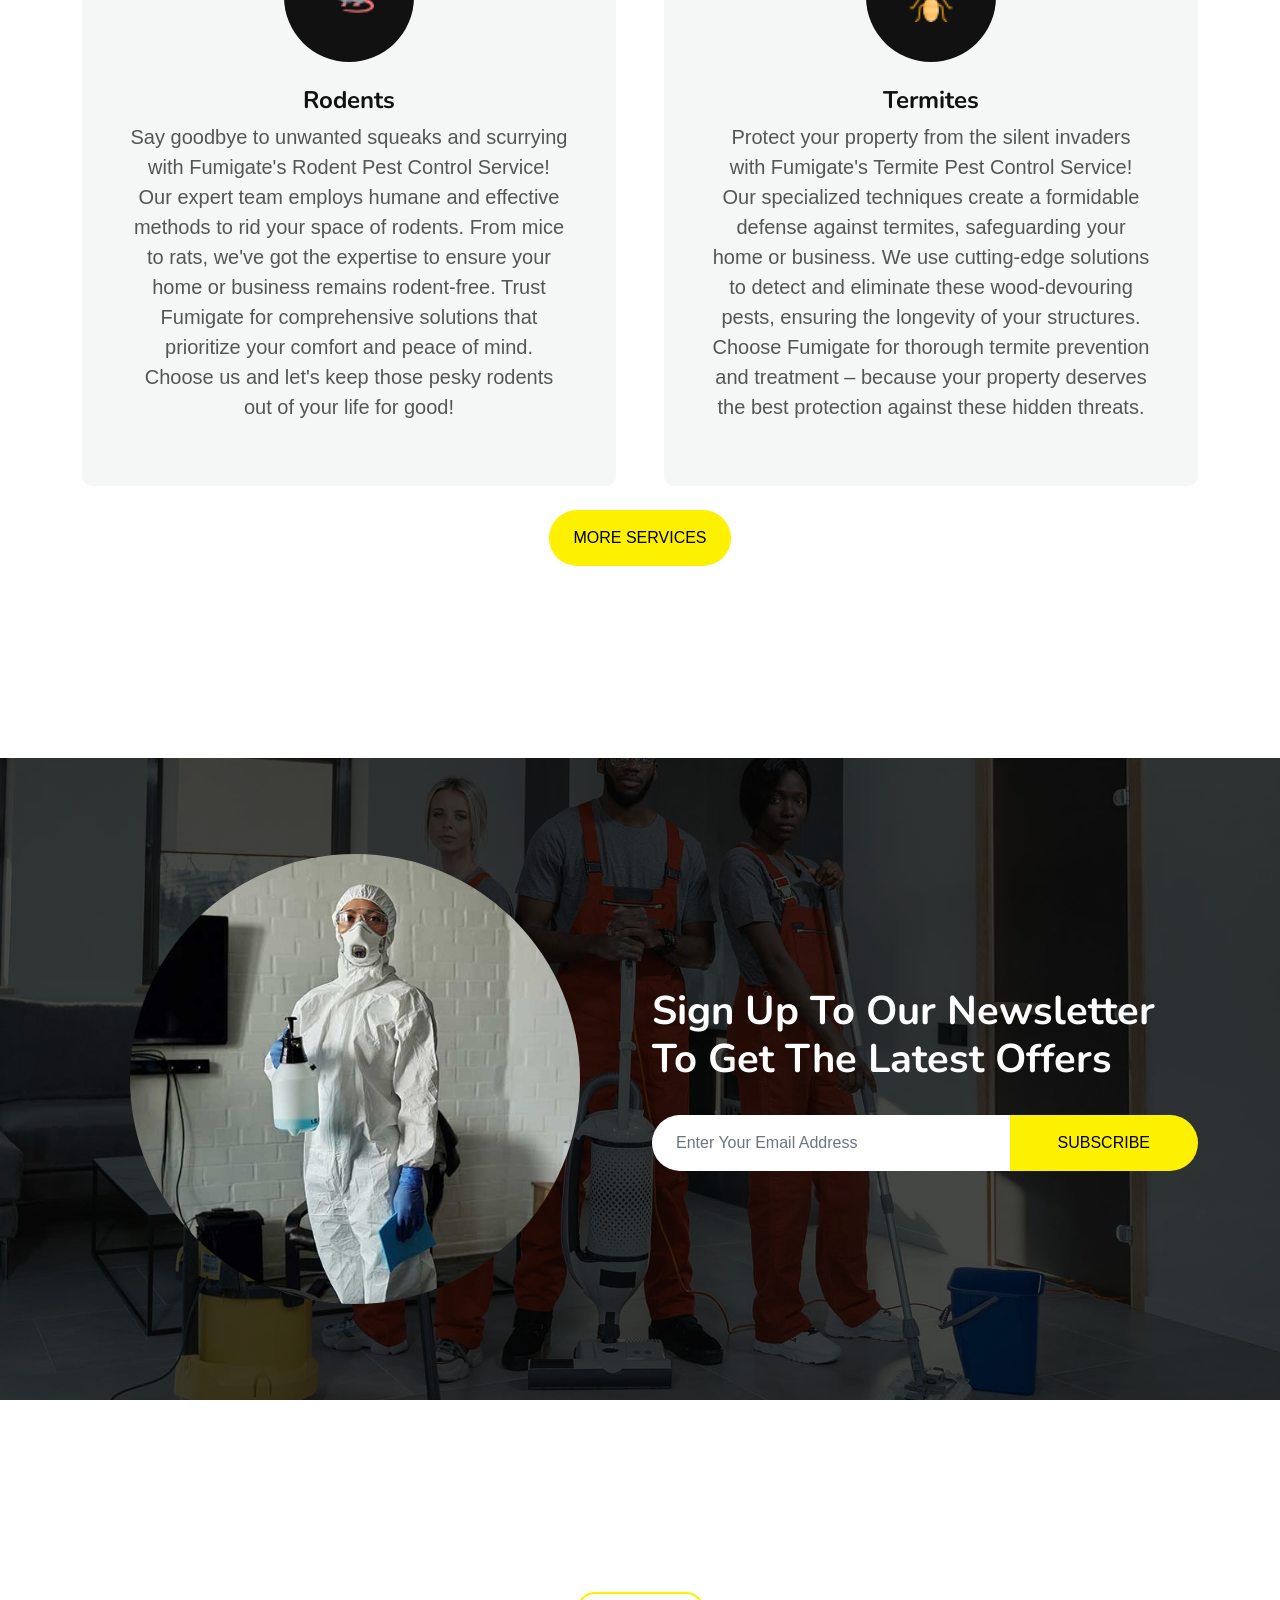
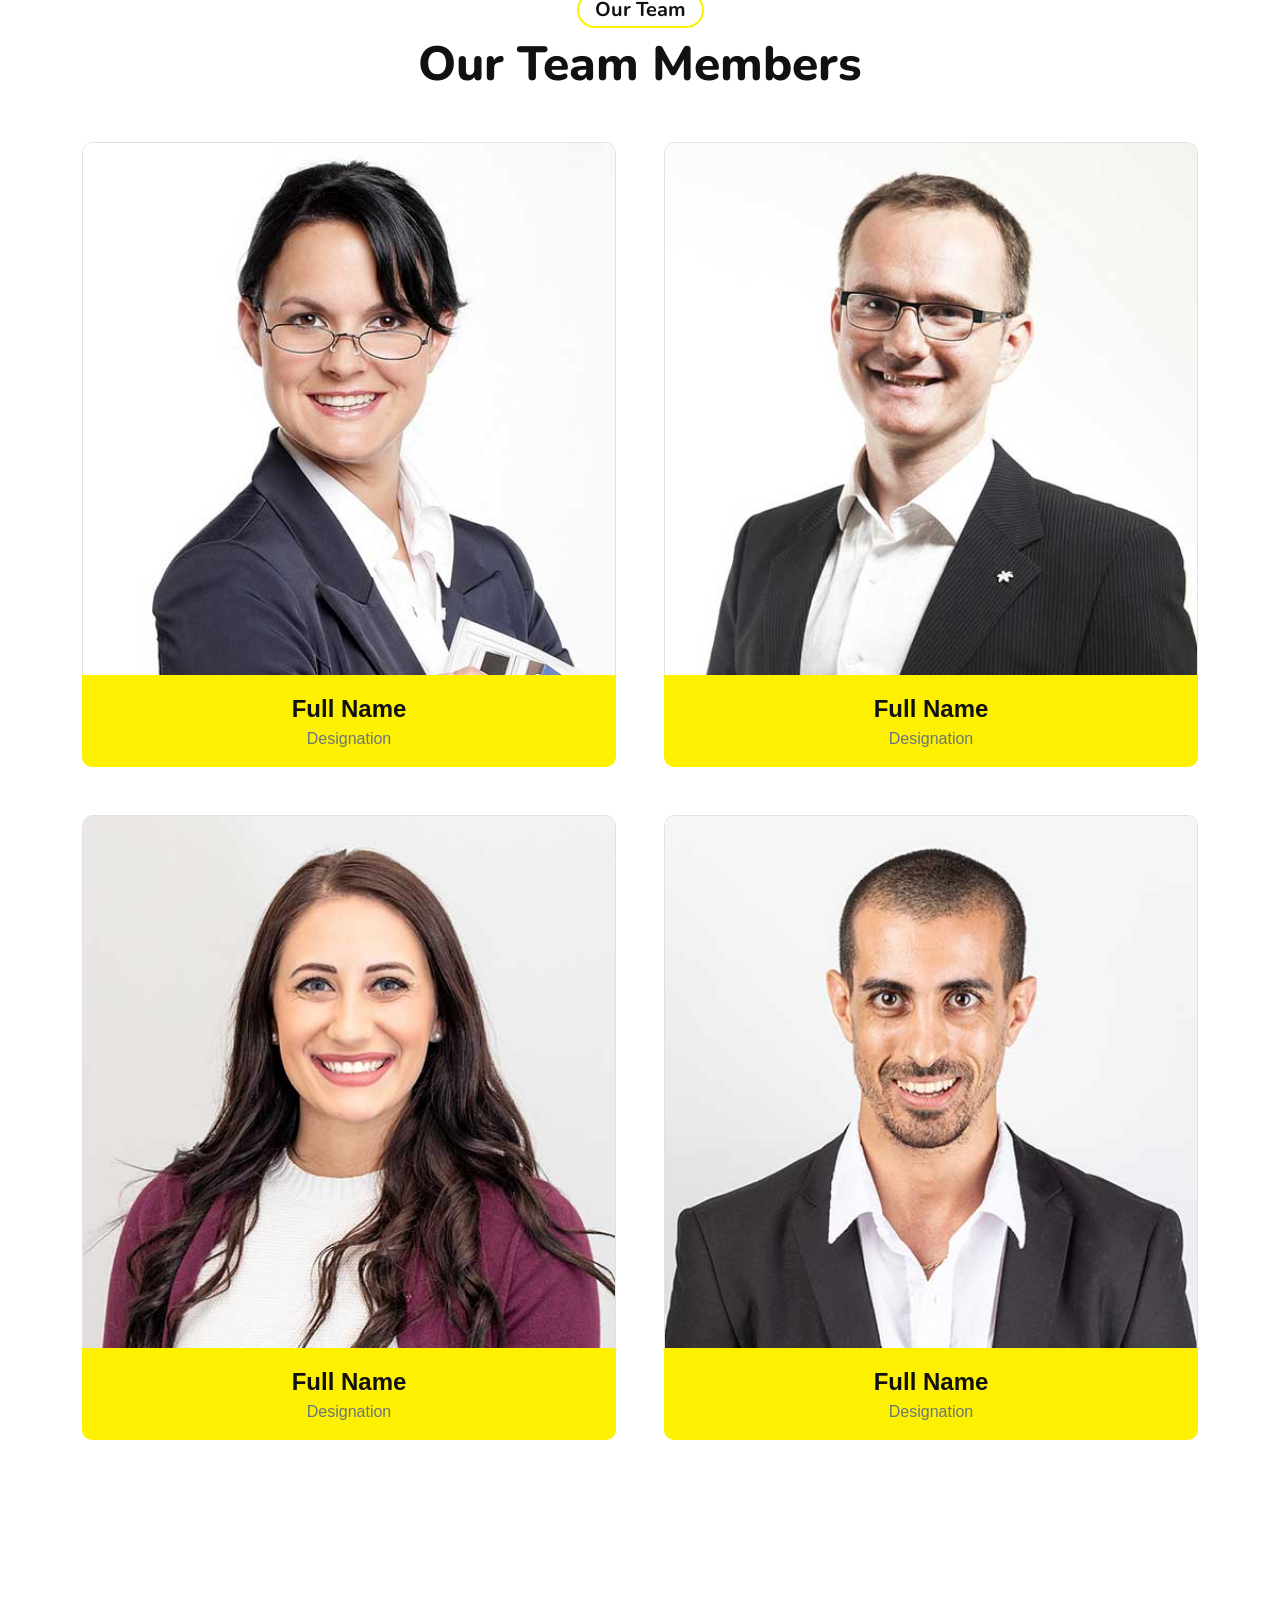
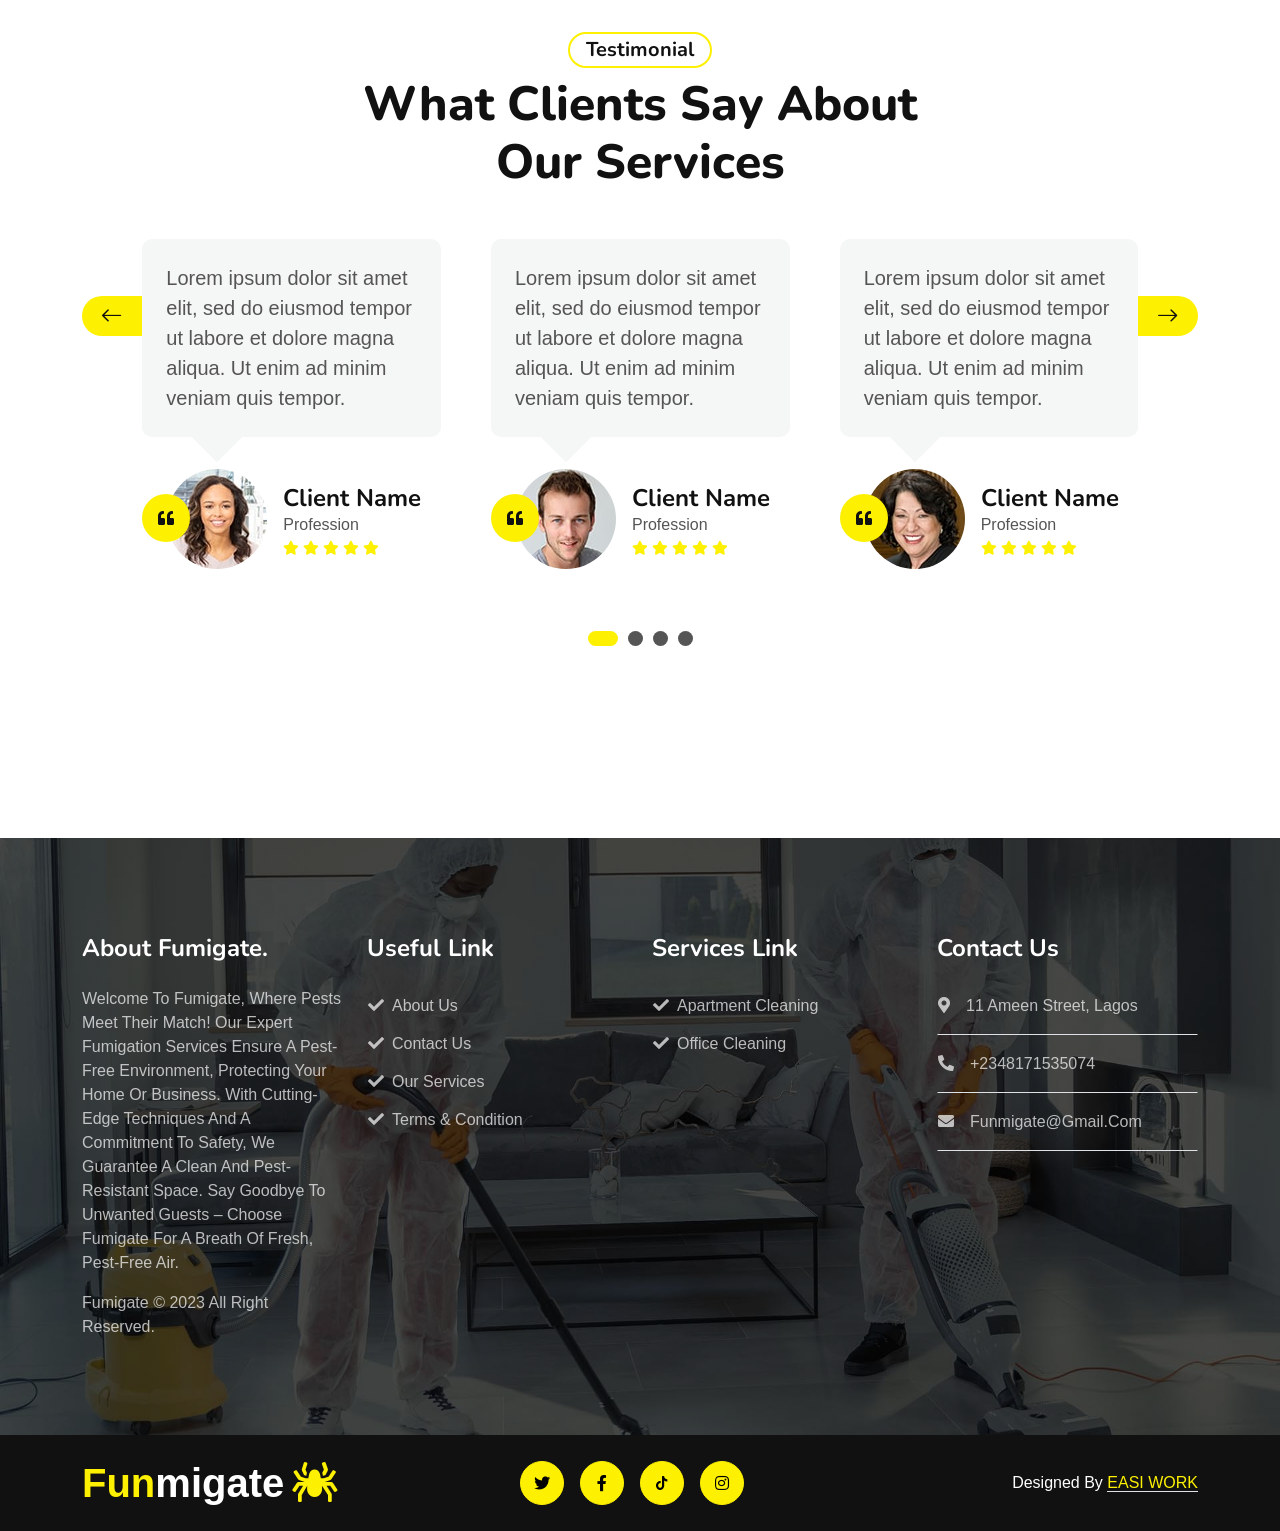
==== commit d5f0ccb0: "added icons to index and service .html" ====
--- a/index.html
+++ b/index.html
@@ -8,7 +8,7 @@
         <meta content="" name="keywords">
         <meta content="" name="description">
 
-        <!-- Google Web Fonts -->
+        <!-- Google Web Fonts -->        
         <link rel="preconnect" href="https://fonts.googleapis.com">
         <link rel="preconnect" href="https://fonts.gstatic.com" crossorigin>
         <link href="https://fonts.googleapis.com/css2?family=Nunito:wght@600;700;800&display=swap" rel="stylesheet"> 
@@ -43,7 +43,7 @@
             <div class="container">
                 <div class="d-flex justify-content-between topbar py-2">
                     <div class="d-flex align-items-center flex-shrink-0 topbar-info">
-                        <a href="https://maps.app.goo.gl/FZhKtHqyZob9M21N9" class="me-4 text-secondary"><i class="fas fa-map-marker-alt me-2 text-dark"></i>11 Ameen Street, Lagos</a>
+                        <a href="#" class="me-4 text-secondary"><i class="fas fa-map-marker-alt me-2 text-dark"></i>11 Ameen Street, Lagos</a>
                         <a href="tel:+2348171535074" class="me-4 text-secondary"><i class="fas fa-phone-alt me-2 text-dark"></i>+234 817 153 5074</a>
                         <a href="mailto:funmigate@gmail.com" class="text-secondary"><i class="fas fa-envelope me-2 text-dark"></i>funmigate@gmail.com</a>
                     </div>
@@ -110,8 +110,8 @@
                         <img src="img/carousel-2.jpg" class="img-fluid w-100" alt="First slide">
                         <div class="carousel-caption">   
                            <div class="container carousel-content">
-                               <h4 class="text-white mb-4 animated slideInDown">Clean Your home for as low as &#8358;2000</h4>
-                               <h1 id="changingText" class="text-white display-1 mb-4 animated    slideInDown" style="color: yellow;">Control pest at your home for as low as ₦5000</h1>
+                               <h4 class="text-white mb-4 animated slideInDown">Clean your home for as low as &#8358;2000</h4>
+                               <h1 id="changingText" class ="display-1 mb-4 animated slideInDown">Control <span id="colorize" style = "color: #ffff11">pest</span>at your home for as low as ₦5000</h1>
                                <!-- Add link to fumigate form here -->
                                <button type="submit" class="px-5 py-3 btn btn-primary border-2 rounded-pill    animated slideInDown">
                                 <a href="https://form.jotform.com/233185310444045" class="me-2" style="color:    black;">Request Services</a>
@@ -125,7 +125,7 @@
                         <div class="carousel-caption">
                             <div class="container carousel-content">
                                 <h4 class="text-white mb-4 animated slideInDown">No 1 Pest Control Services</h4>
-                                <h1 id="other" class="text-white display-1 mb-4 animated slideInDown" style="color: yellow;">Enjoy Your Home Totally Pest Free</h1>
+                                <h1 id="other" class="display-1 mb-4 animated slideInDown" >Enjoy Your <span id="colorizer">Home</span>Totally Pest Free</h1>
                                 <button type="submit" class="px-5 py-3 btn btn-primary border-2 rounded-pill animated slideInDown">
                                     <a href="https://form.jotform.com/233185310444045" class="me-2" style="color: black;">Request Services</a>
                                 </button>
@@ -292,7 +292,7 @@
                         <div class="bg-light rounded p-5 services-item">
                             <div class="d-flex" style="align-items: center; justify-content: center;">
                                 <div class="mb-4 rounded-circle services-inner-icon">
-                                    <i class="fa fa-spider fa-3x text-primary"></i>
+                                    <img src="mosquito.png" alt="mosquito img" width="50px" height="50px">
                                 </div>
                             </div>
                             <h4 class="text-center">Mosquitos</h4>
@@ -304,7 +304,7 @@
                         <div class="bg-light rounded p-5 services-item">
                             <div class="d-flex" style="align-items: center; justify-content: center;">
                                 <div class="mb-4 rounded-circle services-inner-icon">
-                                    <i class="fa fa-bug fa-3x text-primary"></i>
+                                    <img src="rat.png" alt="rat image" width="50px" height="50px">
                                 </div>
                             </div>
                             <h4 class="text-center">Rodents</h4>
@@ -319,7 +319,7 @@
                         <div class="bg-light rounded p-5 services-item">
                             <div class="d-flex" style="align-items: center; justify-content: center;">
                                 <div class="mb-4 rounded-circle services-inner-icon">
-                                    <i class="fa fa-spider fa-3x text-primary"></i>
+                                    <img src="termite.png" alt="termite image" width="50px" height="50px">
                                 </div>
                             </div>
                             <h4 class="text-center">Termites</h4>
@@ -800,7 +800,7 @@
                     <div class="col-lg-3 col-md-6">
                         <div class="footer-item">
                             <h4 class="text-white fw-bold mb-4">Contact Us</h4>
-                            <a href="https://maps.app.goo.gl/FZhKtHqyZob9M21N9" class="btn btn-link w-100 text-start ps-0 pb-3 border-bottom rounded-0"><i class="fa fa-map-marker-alt me-3"></i>11 Ameen Street, Lagos</a>
+                            <a href="#" class="btn btn-link w-100 text-start ps-0 pb-3 border-bottom rounded-0"><i class="fa fa-map-marker-alt me-3"></i>11 Ameen Street, Lagos</a>
                             <a href="tel:+2348171535074" class="btn btn-link w-100 text-start ps-0 py-3 border-bottom rounded-0">
   <i class="fa fa-phone-alt me-3"></i>+2348171535074
 </a>
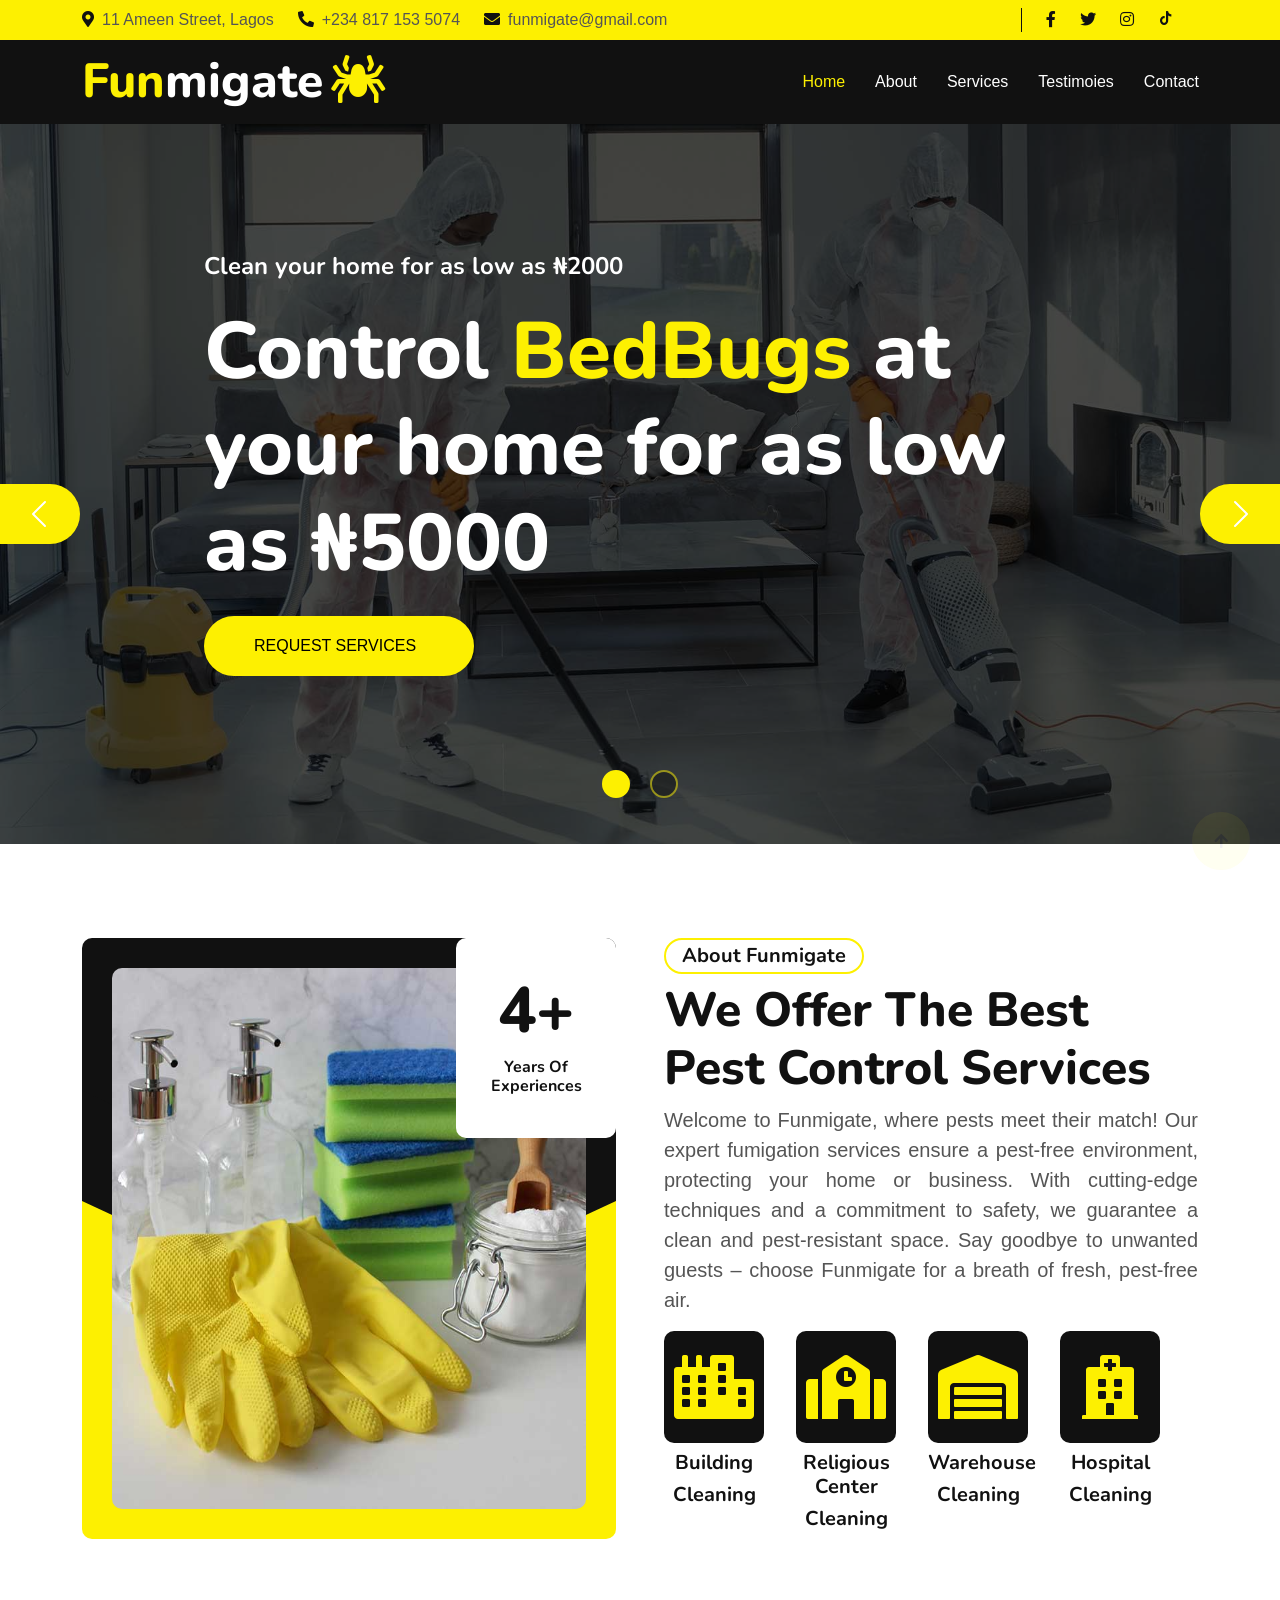
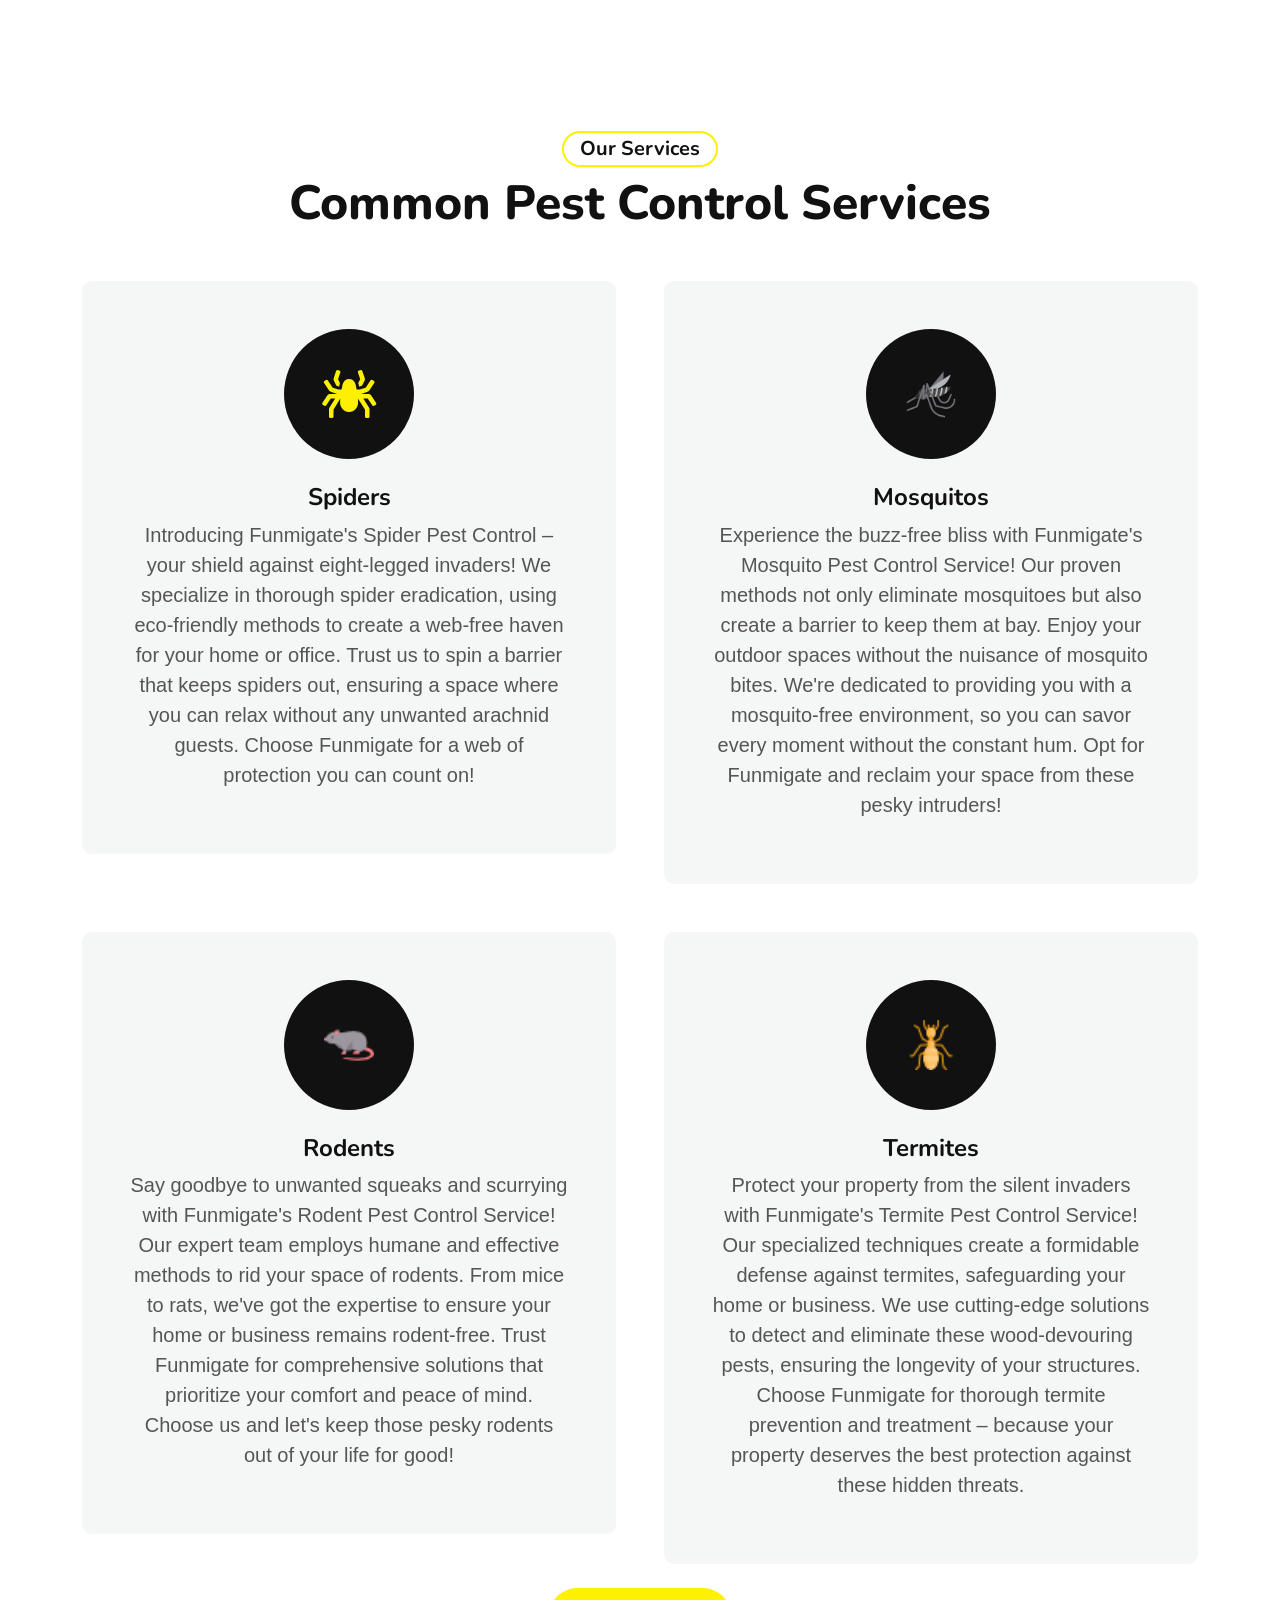
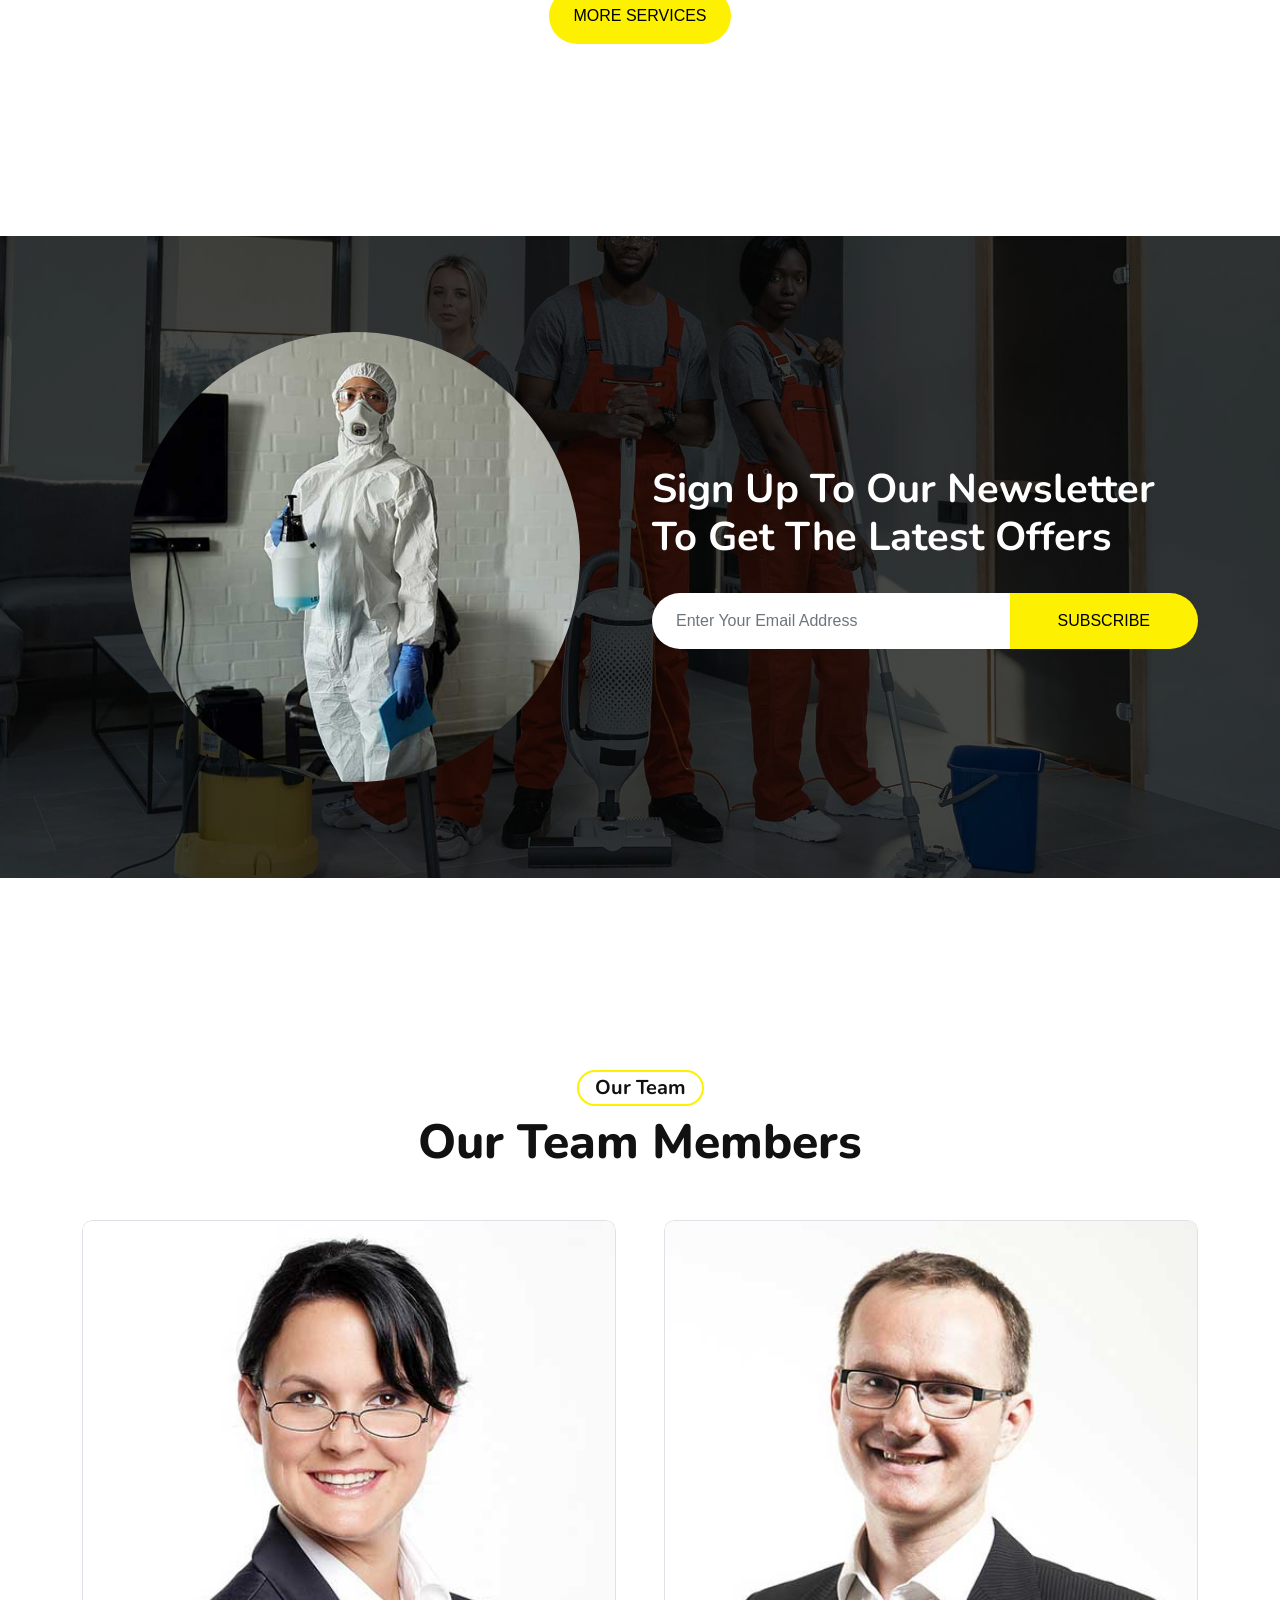
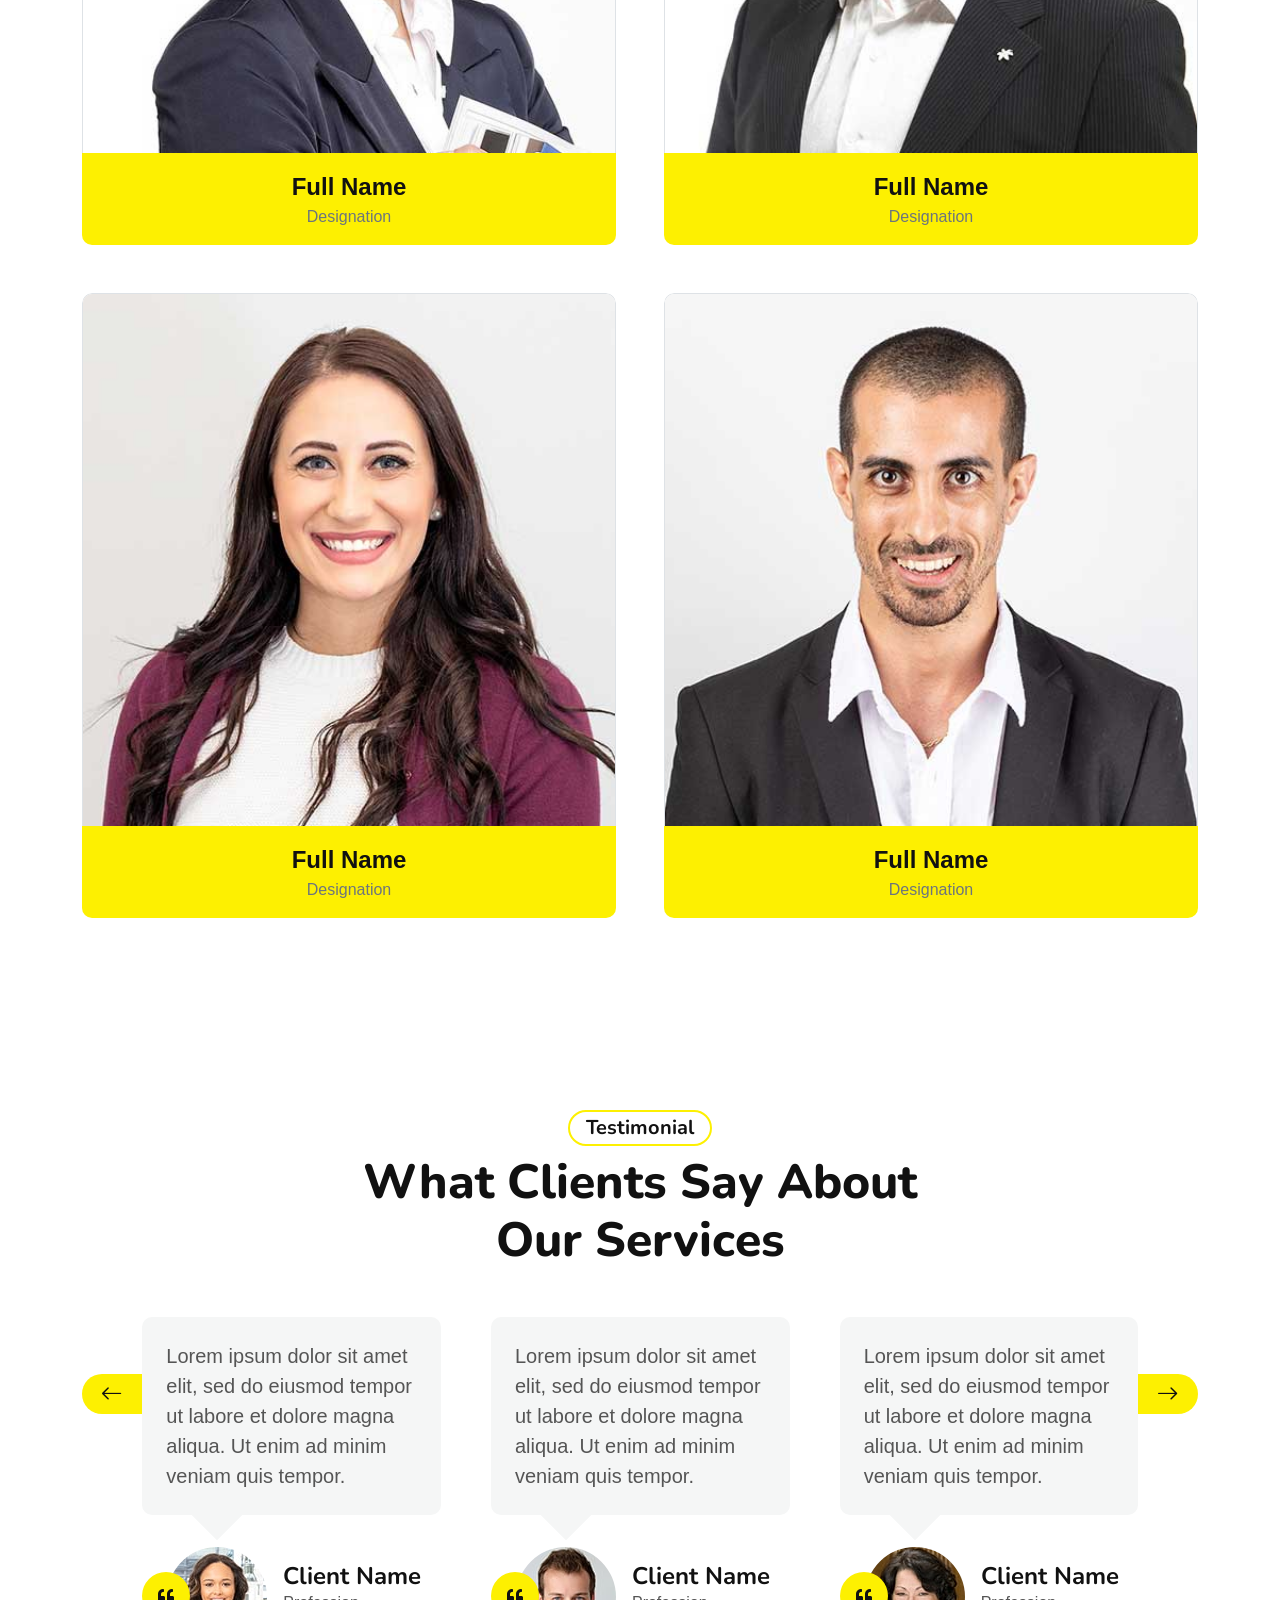
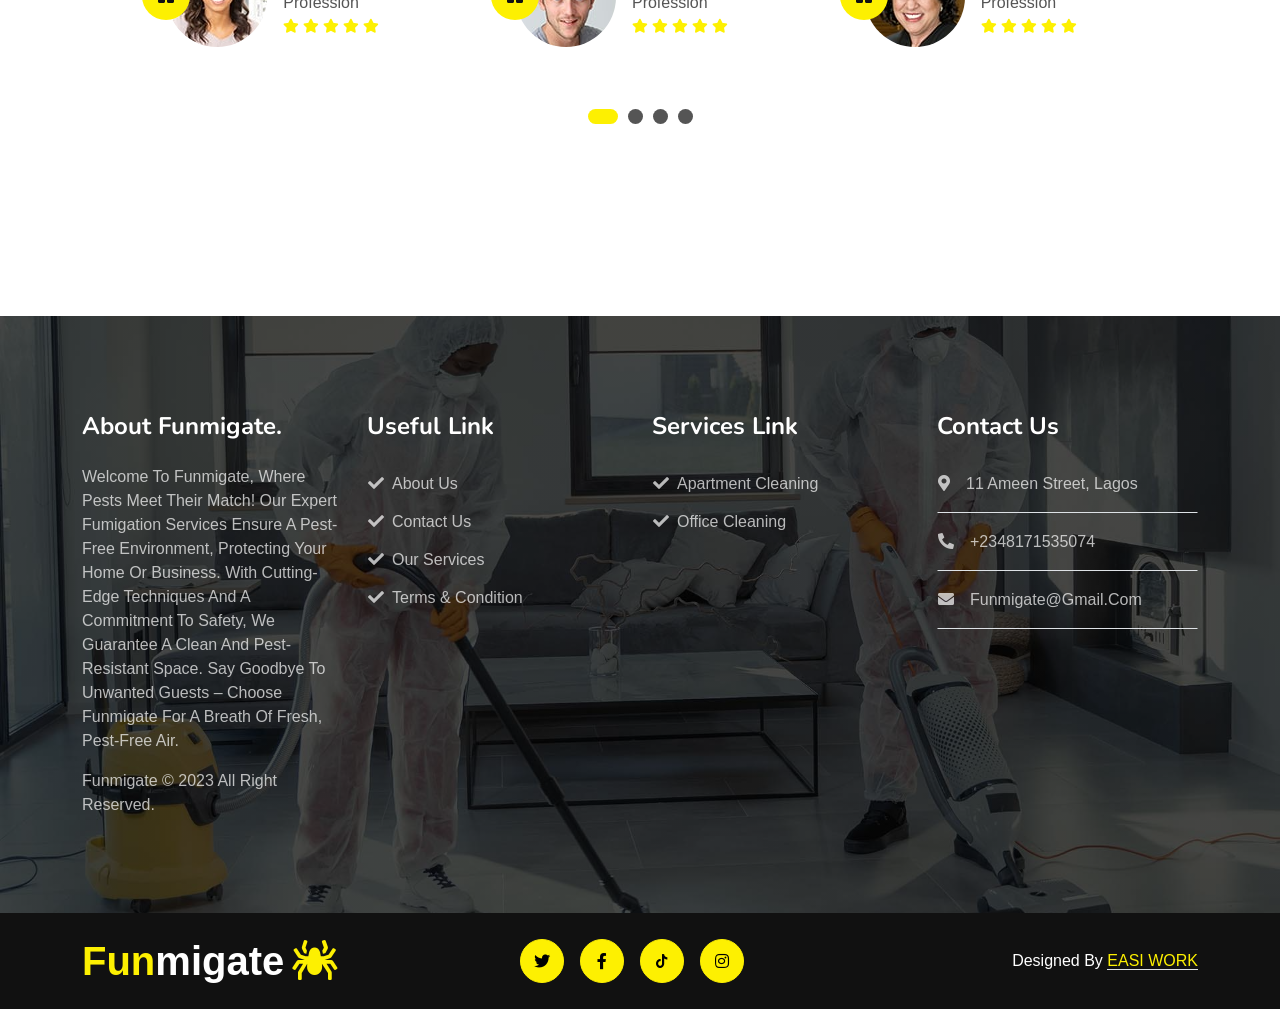
==== commit 1de8c67e: "colorization & text error" ====
--- a/index.html
+++ b/index.html
@@ -111,8 +111,8 @@
                         <div class="carousel-caption">   
                            <div class="container carousel-content">
                                <h4 class="text-white mb-4 animated slideInDown">Clean your home for as low as &#8358;2000</h4>
-                               <h1 id="changingText" class ="display-1 mb-4 animated slideInDown">Control <span id="colorize" style = "color: #ffff11">pest</span>at your home for as low as ₦5000</h1>
-                               <!-- Add link to fumigate form here -->
+                               <h1 id="changingText" class ="display-1 mb-4 animated slideInDown" style="color: white;">Control <span id="colorize">pest</span> at your home for as low as ₦5000</h1>
+                               <!-- Add link to Funmigate form here -->
                                <button type="submit" class="px-5 py-3 btn btn-primary border-2 rounded-pill    animated slideInDown">
                                 <a href="https://form.jotform.com/233185310444045" class="me-2" style="color:    black;">Request Services</a>
                                </button>
@@ -125,7 +125,7 @@
                         <div class="carousel-caption">
                             <div class="container carousel-content">
                                 <h4 class="text-white mb-4 animated slideInDown">No 1 Pest Control Services</h4>
-                                <h1 id="other" class="display-1 mb-4 animated slideInDown" >Enjoy Your <span id="colorizer">Home</span>Totally Pest Free</h1>
+                                <h1 id="other" class="display-1 mb-4 animated slideInDown" style="color: white;" >Enjoy Your <span id="colorizer" >Home</span>Totally Pest Free</h1>
                                 <button type="submit" class="px-5 py-3 btn btn-primary border-2 rounded-pill animated slideInDown">
                                     <a href="https://form.jotform.com/233185310444045" class="me-2" style="color: black;">Request Services</a>
                                 </button>
@@ -193,7 +193,7 @@
         <!-- About Start -->
         <div class="container-fluid py-5">
             <div class="container py-5">
-                <div class="row g-5">
+                <div class="row g-5" > 
                     <div class="col-lg-6 col-md-12 wow fadeInUp" data-wow-delay=".3s">
                         <div class="about-img">
                             <div class="rotate-left bg-dark"></div>
@@ -207,10 +207,11 @@
                     </div>
                     <div class="col-lg-6 col-md-12 wow fadeInUp" data-wow-delay=".6s">
                         <div class="about-item overflow-hidden">
-                            <h5 class="mb-2 px-3 py-1 text-dark rounded-pill d-inline-block border border-2 border-primary">About Fumigate</h5>
+                            <h5 class="mb-2 px-3 py-1 text-dark rounded-pill d-inline-block border border-2 border-primary">About Funmigate</h5>
                             <h1 class="display-5 mb-2">We Offer The Best Pest Control Services </h1>
-                            <p class="fs-5" style="text-align: justify;">Welcome to Fumigate, where pests meet their match! Our expert fumigation services ensure a pest-free environment, protecting your home or business. With cutting-edge techniques and a commitment to safety, we guarantee a clean and pest-resistant space. Say goodbye to unwanted guests – choose Fumigate for a breath of fresh, pest-free air.</p>
+                            <p class="fs-5" style="text-align: justify;">Welcome to Funmigate, where pests meet their match! Our expert fumigation services ensure a pest-free environment, protecting your home or business. With cutting-edge techniques and a commitment to safety, we guarantee a clean and pest-resistant space. Say goodbye to unwanted guests – choose Funmigate for a breath of fresh, pest-free air.</p>
                             <div class="col-xxl-3 col-lg-6 col-md-12 col-sm-12 wow fadeInUp g-5">
+                                <div class=" pestcotrolbuilding">
                                 <div class="col-3">
                                     <div class="text-center">
                                         <div class="p-4 bg-dark rounded d-flex" style="align-items: center; justify-content: center;">
@@ -256,6 +257,7 @@
                                     </div>
                                 </div>
                             </div>
+                            </div>
                            <!-- <button type="button" class="btn btn-primary border-0 rounded-pill px-4 py-3 mt-5">Find Services</button> -->
                         </div>
                     </div>
@@ -281,7 +283,7 @@
                                 </div>
                             </div>
                             <h4>Spiders</h4>
-                            <p class="fs-5">Introducing Fumigate's Spider Pest Control – your shield against eight-legged invaders! We specialize in thorough spider eradication, using eco-friendly methods to create a web-free haven for your home or office. Trust us to spin a barrier that keeps spiders out, ensuring a space where you can relax without any unwanted arachnid guests. Choose Fumigate for a web of protection you can count on!
+                            <p class="fs-5">Introducing Funmigate's Spider Pest Control – your shield against eight-legged invaders! We specialize in thorough spider eradication, using eco-friendly methods to create a web-free haven for your home or office. Trust us to spin a barrier that keeps spiders out, ensuring a space where you can relax without any unwanted arachnid guests. Choose Funmigate for a web of protection you can count on!
 
 
 </p>
@@ -296,7 +298,7 @@
                                 </div>
                             </div>
                             <h4 class="text-center">Mosquitos</h4>
-                            <p class="text-center fs-5">Experience the buzz-free bliss with Fumigate's Mosquito Pest Control Service! Our proven methods not only eliminate mosquitoes but also create a barrier to keep them at bay. Enjoy your outdoor spaces without the nuisance of mosquito bites. We're dedicated to providing you with a mosquito-free environment, so you can savor every moment without the constant hum. Opt for Fumigate and reclaim your space from these pesky intruders!</p>
+                            <p class="text-center fs-5">Experience the buzz-free bliss with Funmigate's Mosquito Pest Control Service! Our proven methods not only eliminate mosquitoes but also create a barrier to keep them at bay. Enjoy your outdoor spaces without the nuisance of mosquito bites. We're dedicated to providing you with a mosquito-free environment, so you can savor every moment without the constant hum. Opt for Funmigate and reclaim your space from these pesky intruders!</p>
                            <!-- <button type="button" class="btn btn-primary border-0 rounded-pill px-4 py-3">Learn More</button> -->
                         </div>
                     </div>
@@ -308,7 +310,7 @@
                                 </div>
                             </div>
                             <h4 class="text-center">Rodents</h4>
-                            <p class="text-center fs-5">Say goodbye to unwanted squeaks and scurrying with Fumigate's Rodent Pest Control Service! Our expert team employs humane and effective methods to rid your space of rodents. From mice to rats, we've got the expertise to ensure your home or business remains rodent-free. Trust Fumigate for comprehensive solutions that prioritize your comfort and peace of mind. Choose us and let's keep those pesky rodents out of your life for good!
+                            <p class="text-center fs-5">Say goodbye to unwanted squeaks and scurrying with Funmigate's Rodent Pest Control Service! Our expert team employs humane and effective methods to rid your space of rodents. From mice to rats, we've got the expertise to ensure your home or business remains rodent-free. Trust Funmigate for comprehensive solutions that prioritize your comfort and peace of mind. Choose us and let's keep those pesky rodents out of your life for good!
 
 
 </p>
@@ -323,7 +325,7 @@
                                 </div>
                             </div>
                             <h4 class="text-center">Termites</h4>
-                            <p class="text-center fs-5">Protect your property from the silent invaders with Fumigate's Termite Pest Control Service! Our specialized techniques create a formidable defense against termites, safeguarding your home or business. We use cutting-edge solutions to detect and eliminate these wood-devouring pests, ensuring the longevity of your structures. Choose Fumigate for thorough termite prevention and treatment – because your property deserves the best protection against these hidden threats.
+                            <p class="text-center fs-5">Protect your property from the silent invaders with Funmigate's Termite Pest Control Service! Our specialized techniques create a formidable defense against termites, safeguarding your home or business. We use cutting-edge solutions to detect and eliminate these wood-devouring pests, ensuring the longevity of your structures. Choose Funmigate for thorough termite prevention and treatment – because your property deserves the best protection against these hidden threats.
 
 
 </p>
@@ -770,9 +772,9 @@
                 <div class="row g-4 footer-inner">
                     <div class="col-lg-3 col-md-6">
                         <div class="footer-item">
-                            <h4 class="text-white fw-bold mb-4">About Fumigate.</h4>
-                            <p>Welcome to Fumigate, where pests meet their match! Our expert fumigation services ensure a pest-free environment, protecting your home or business. With cutting-edge techniques and a commitment to safety, we guarantee a clean and pest-resistant space. Say goodbye to unwanted guests – choose Fumigate for a breath of fresh, pest-free air.</p>
-                            <p class="mb-0"><a class="" href="#">Fumigate </a> &copy; 2023 All Right Reserved.</p>
+                            <h4 class="text-white fw-bold mb-4">About Funmigate.</h4>
+                            <p>Welcome to Funmigate, where pests meet their match! Our expert fumigation services ensure a pest-free environment, protecting your home or business. With cutting-edge techniques and a commitment to safety, we guarantee a clean and pest-resistant space. Say goodbye to unwanted guests – choose Funmigate for a breath of fresh, pest-free air.</p>
+                            <p class="mb-0"><a class="" href="#">Funmigate </a> &copy; 2023 All Right Reserved.</p>
                         </div>
                     </div>
                     <div class="col-lg-3 col-md-6">
--- a/css/style.css
+++ b/css/style.css
@@ -14,7 +14,9 @@
  }
 
 /*** Spinner End ***/
-
+#colorizer{
+    color: #FDF001;
+}
 .back-to-top {
     position: fixed;
     right: 30px;
@@ -327,8 +329,14 @@
     text-align: center;
     border-radius: 10px;
     z-index: 3;
-    animation: mymove 5s infinite;
-    animation-timing-function: ease-in-out;
+    /* animation: mymove 5s infinite;
+    animation-timing-function: ease-in-out; */
+}
+.pestcotrolbuilding {
+    width: 25rem;
+    /* height: 100%; */
+    gap: 2rem;
+    display: flex;
 }
 
 @keyframes mymove {
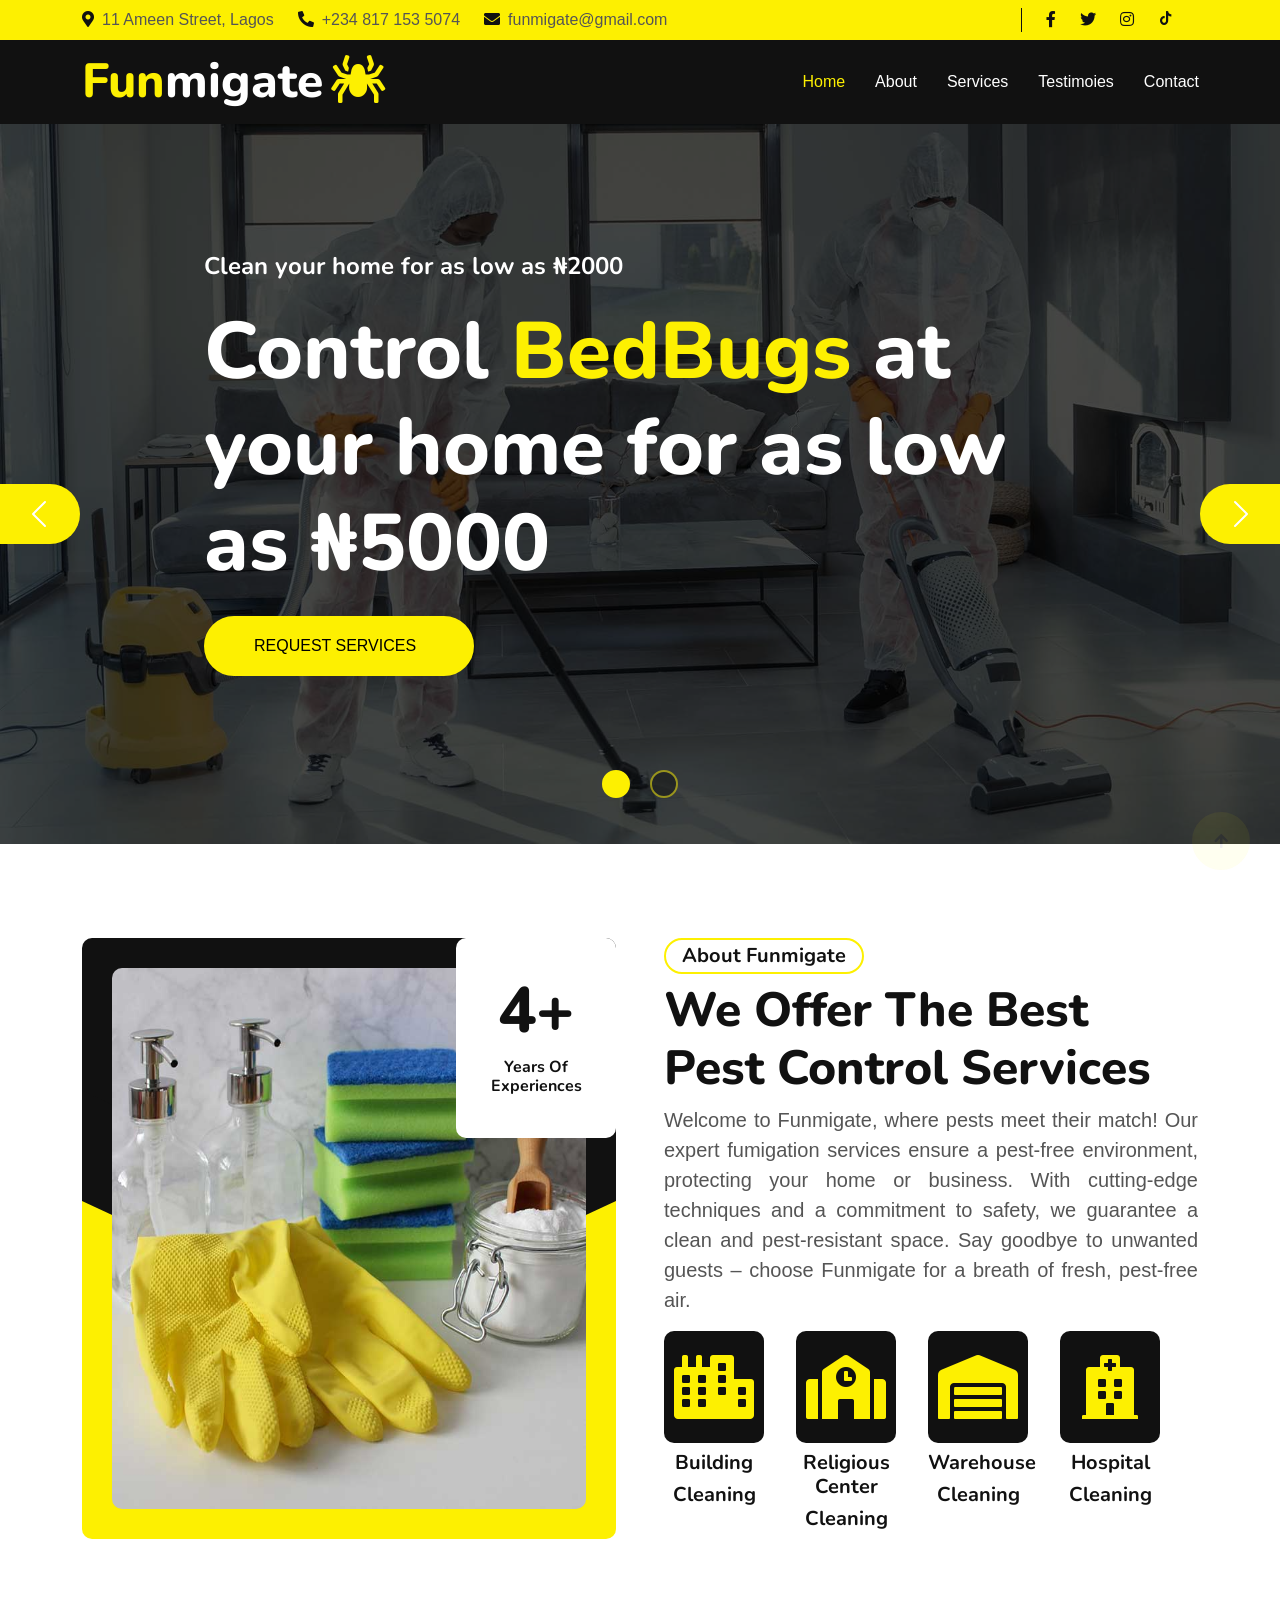
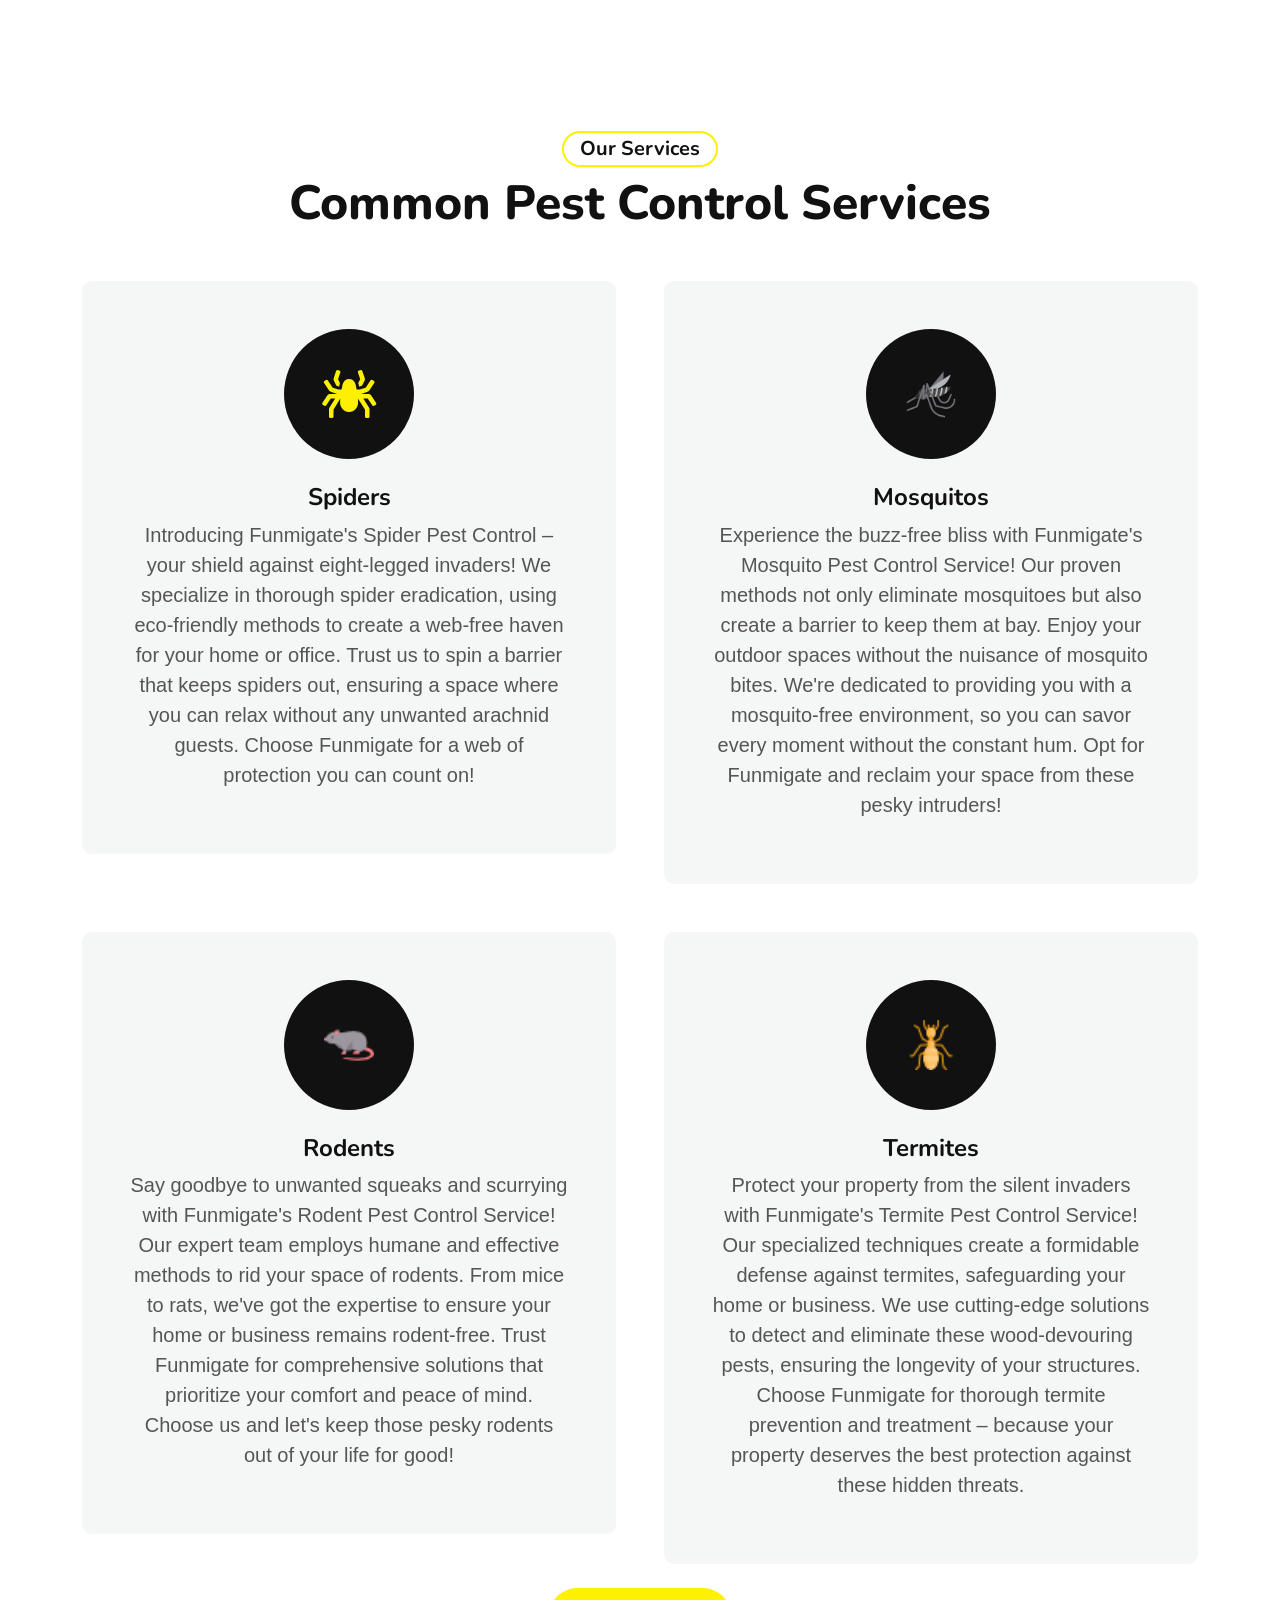
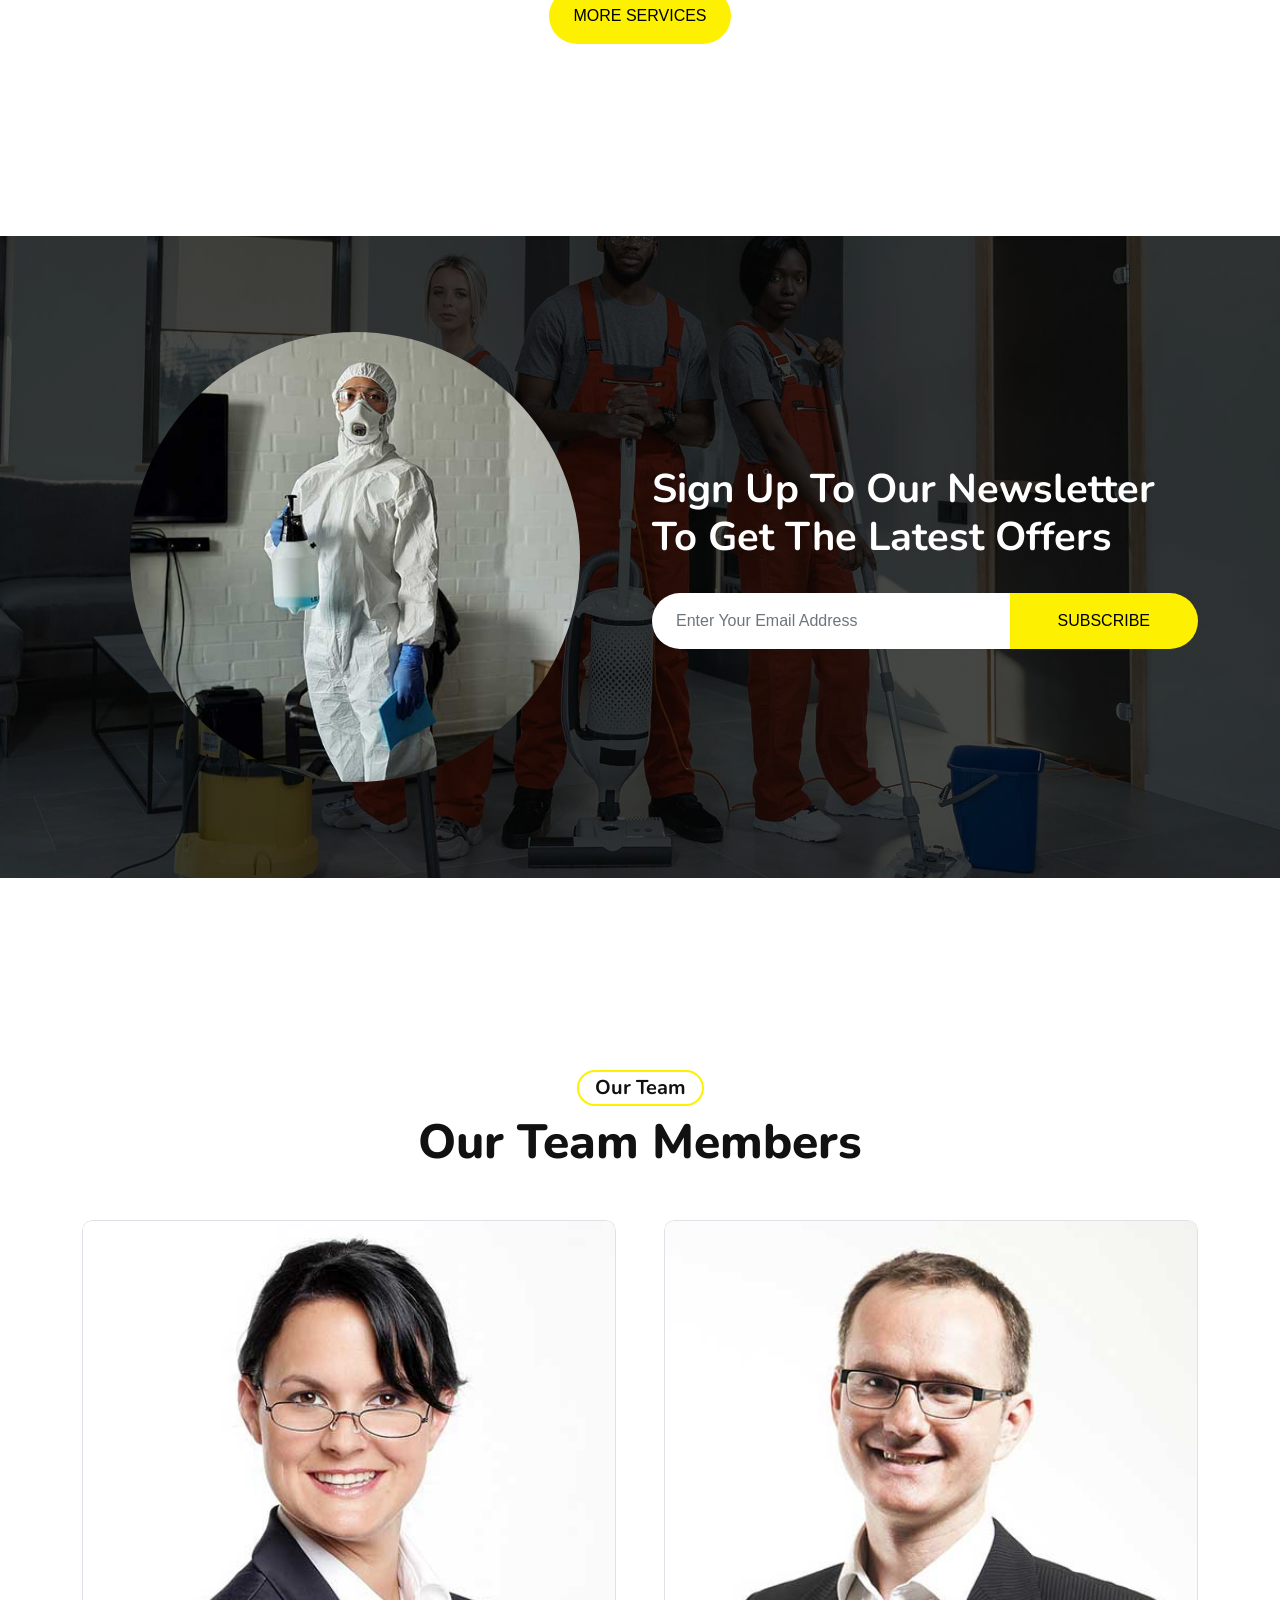
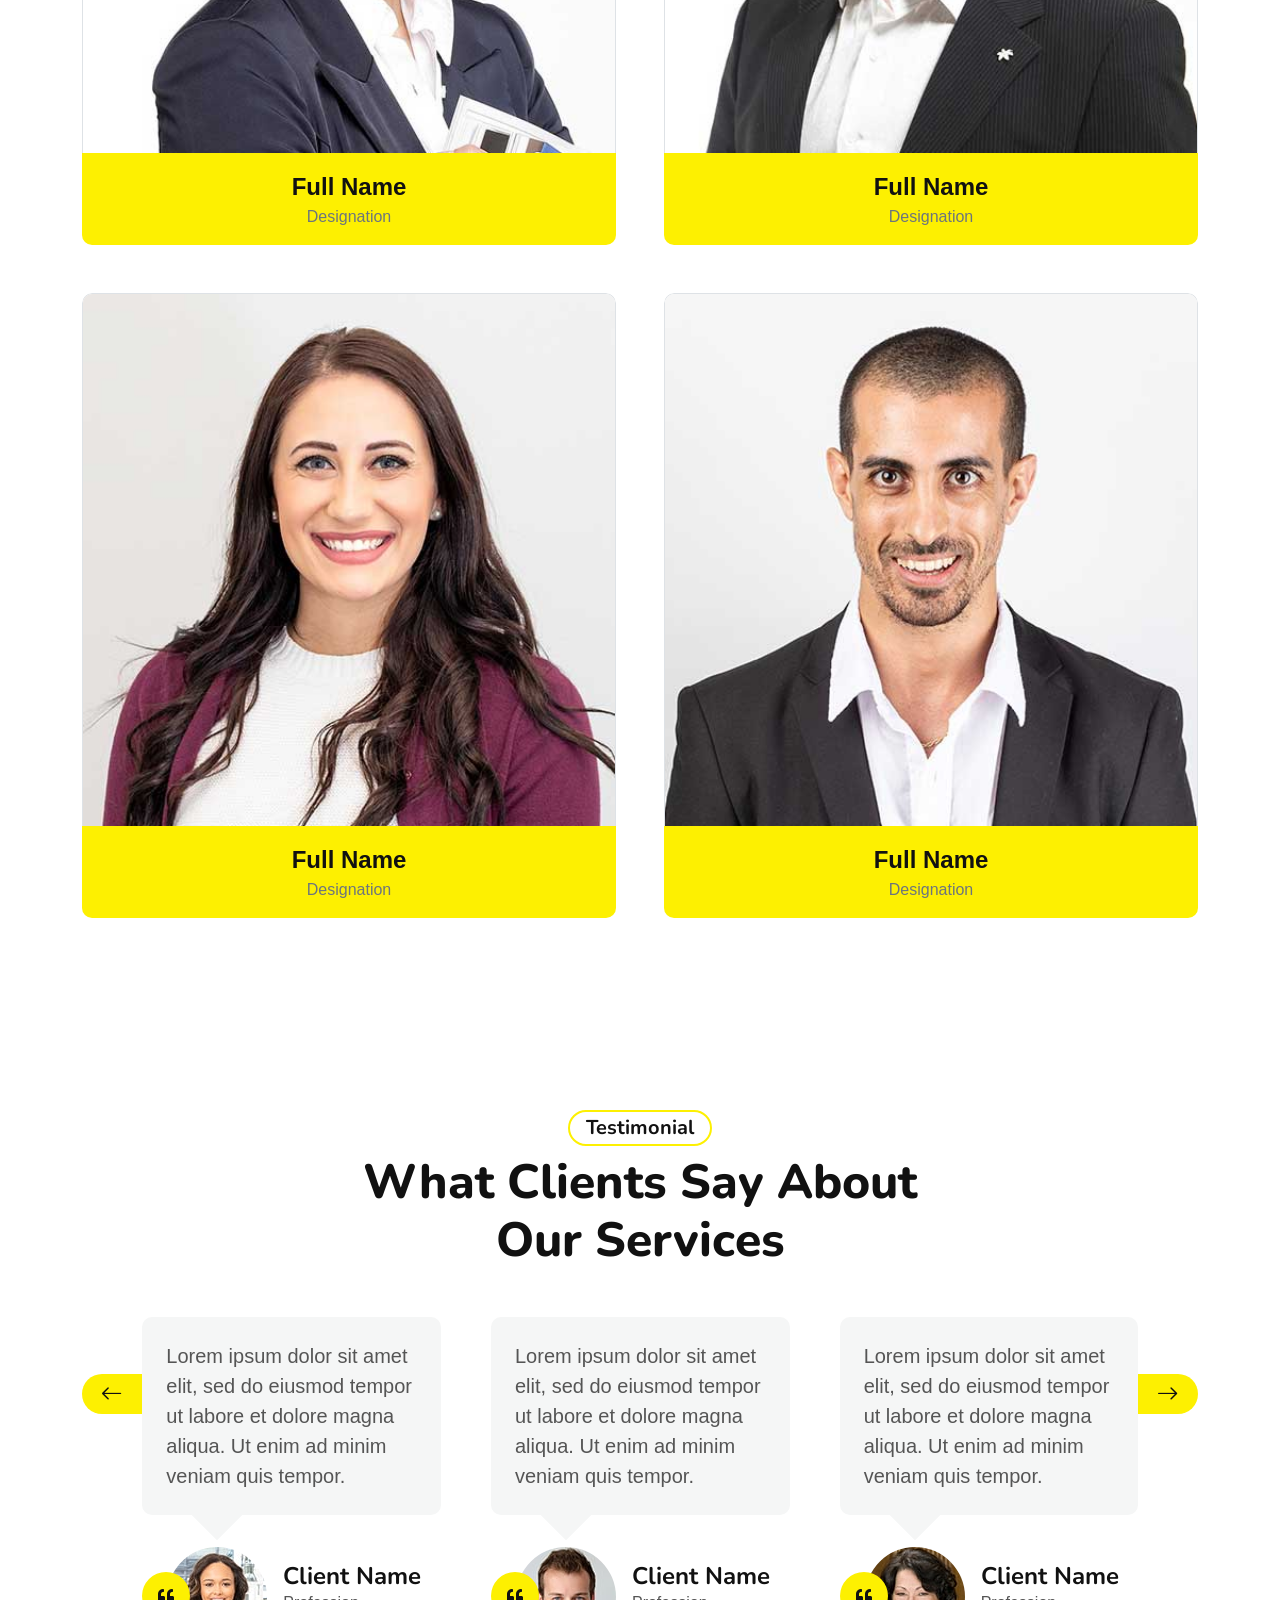
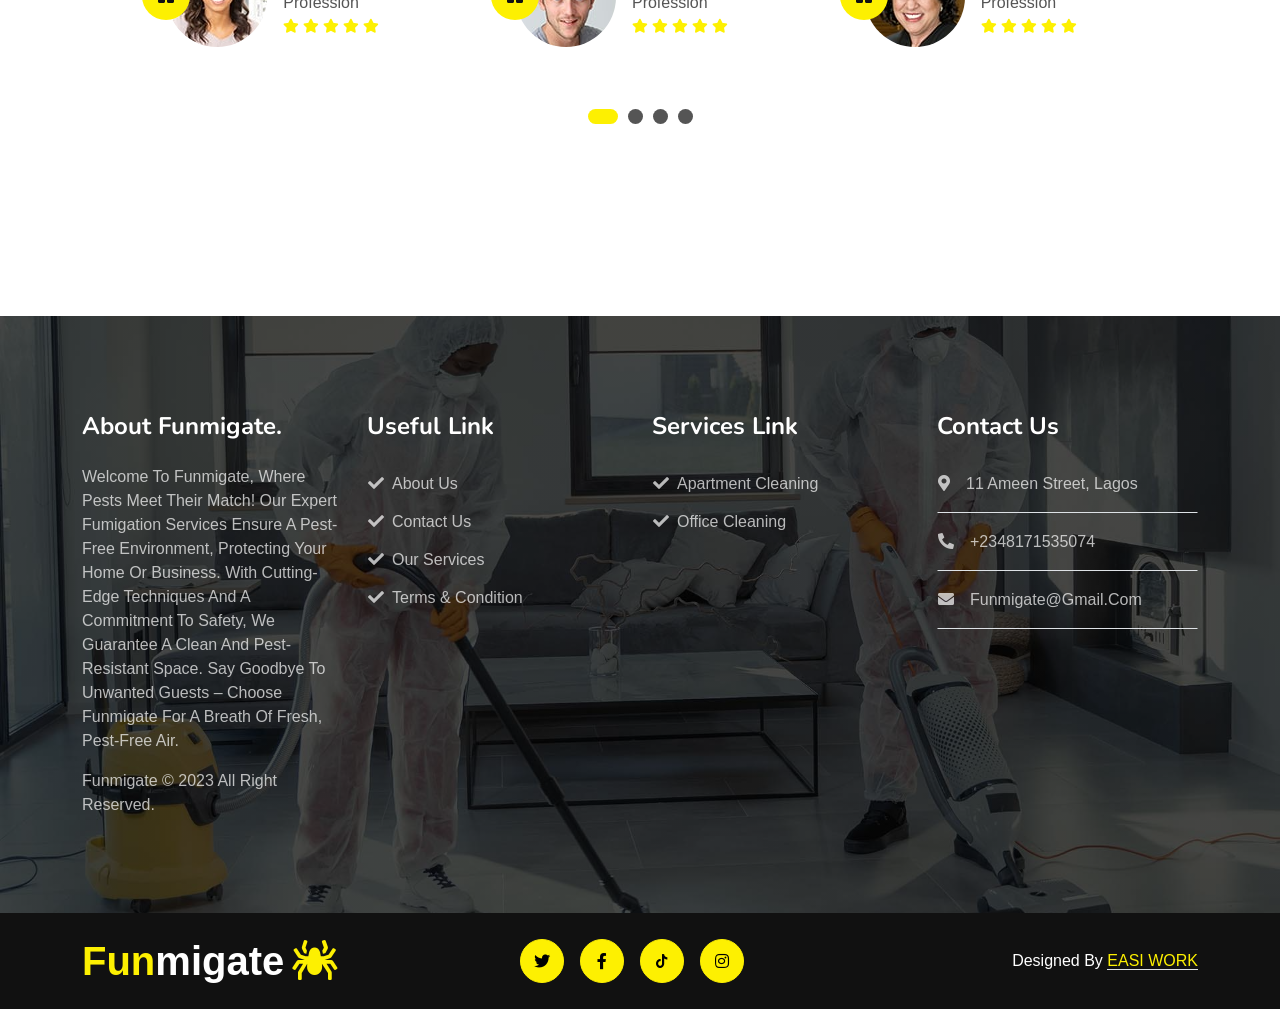
==== commit da4e1141: "MIOR" ====
--- a/index.html
+++ b/index.html
@@ -114,7 +114,7 @@
                                <h1 id="changingText" class ="display-1 mb-4 animated slideInDown" style="color: white;">Control <span id="colorize">pest</span> at your home for as low as ₦5000</h1>
                                <!-- Add link to Funmigate form here -->
                                <button type="submit" class="px-5 py-3 btn btn-primary border-2 rounded-pill    animated slideInDown">
-                                <a href="https://form.jotform.com/233185310444045" class="me-2" style="color:    black;">Request Services</a>
+                                <a href="" class="me-2" style="color:    black;">Request Services</a>
                                </button>
                            </div>
                         </div>
@@ -127,7 +127,7 @@
                                 <h4 class="text-white mb-4 animated slideInDown">No 1 Pest Control Services</h4>
                                 <h1 id="other" class="display-1 mb-4 animated slideInDown" style="color: white;" >Enjoy Your <span id="colorizer" >Home</span>Totally Pest Free</h1>
                                 <button type="submit" class="px-5 py-3 btn btn-primary border-2 rounded-pill animated slideInDown">
-                                    <a href="https://form.jotform.com/233185310444045" class="me-2" style="color: black;">Request Services</a>
+                                    <a href="" class="me-2" style="color: black;">Request Services</a>
                                 </button>
                             </div>
                         </div>
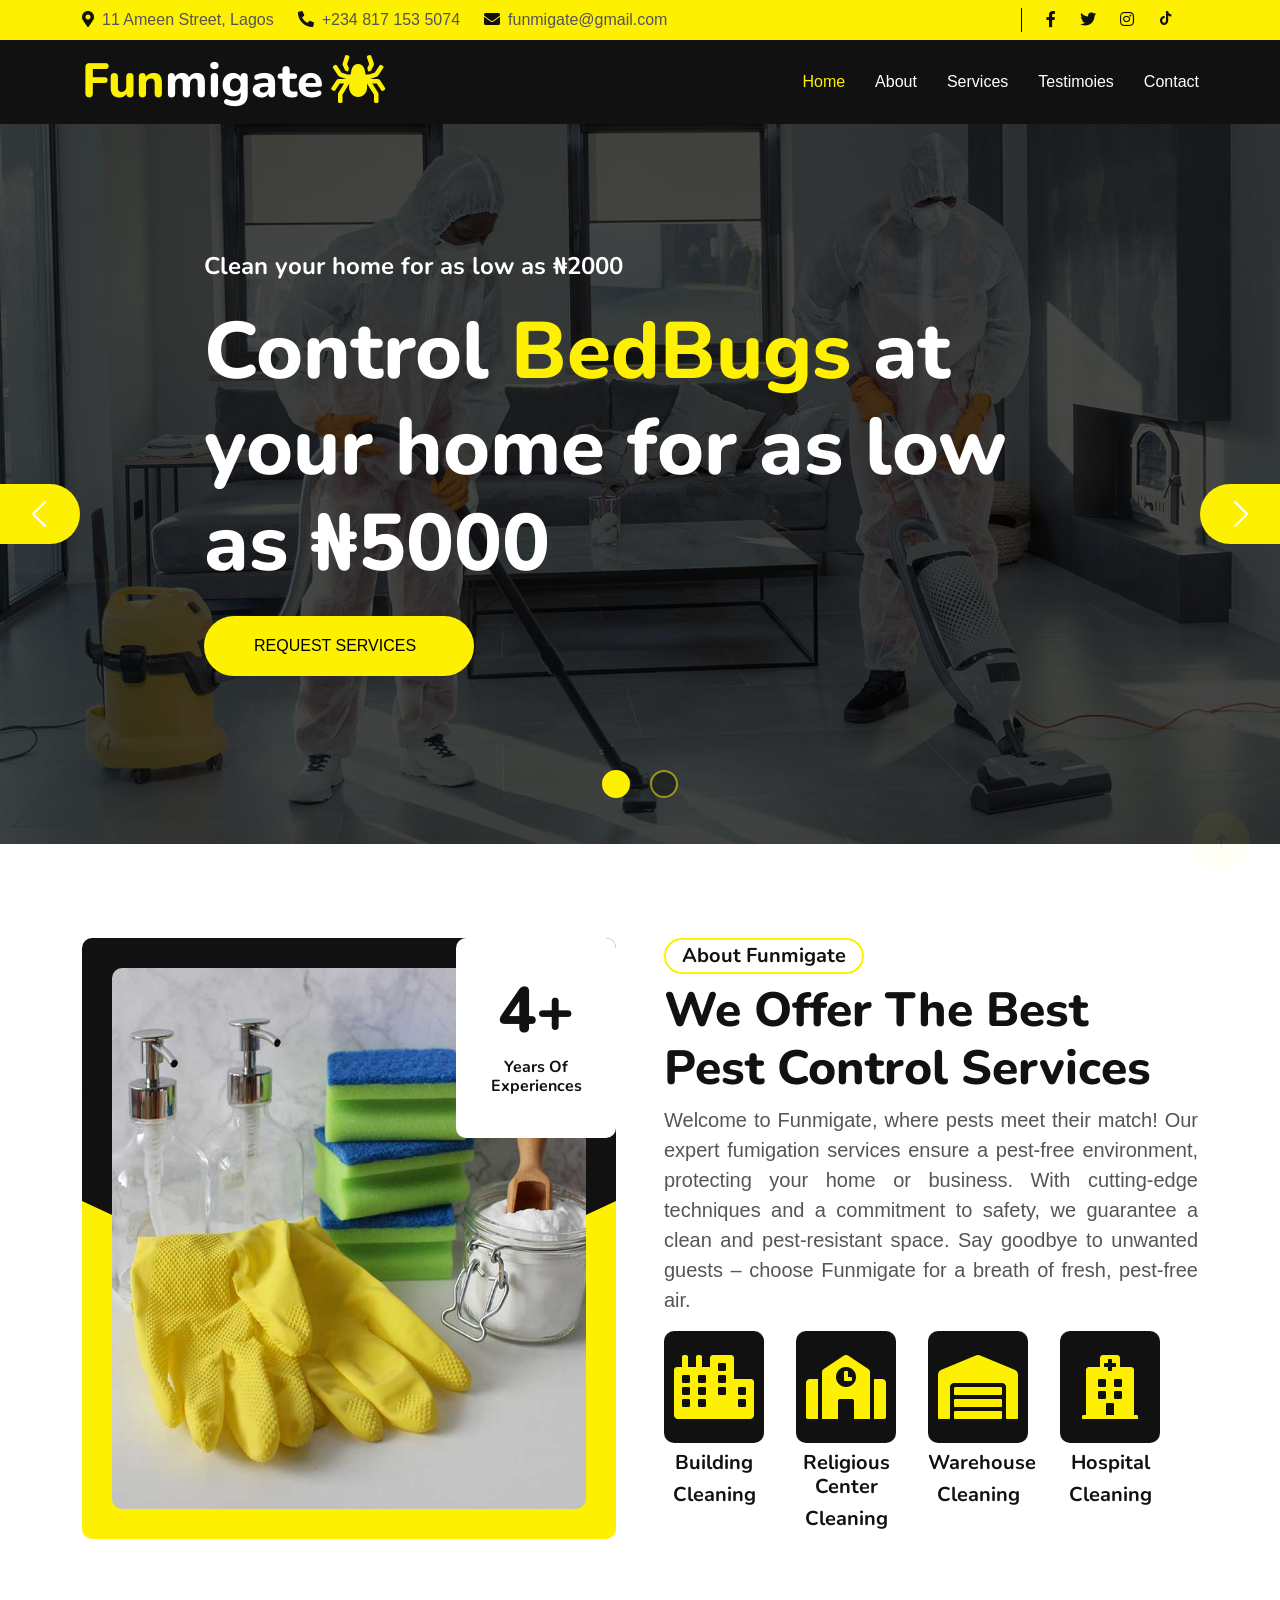
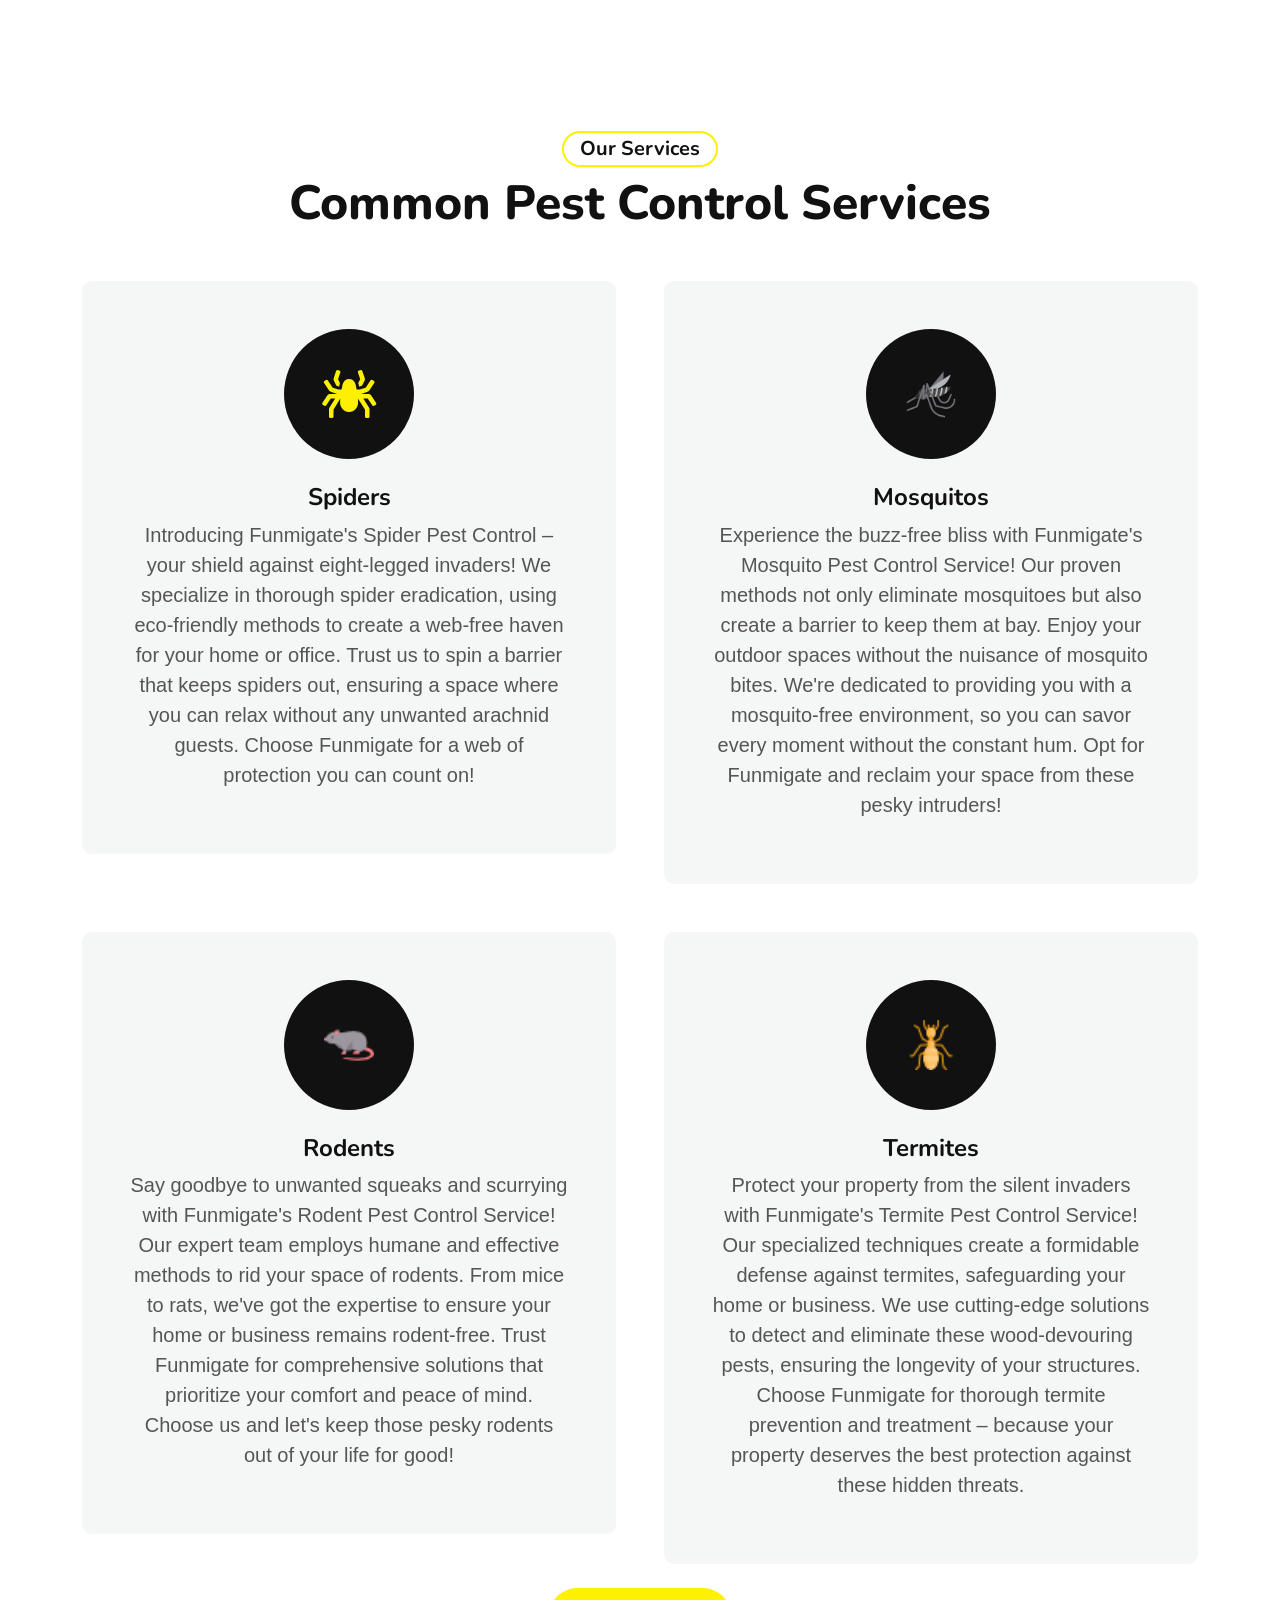
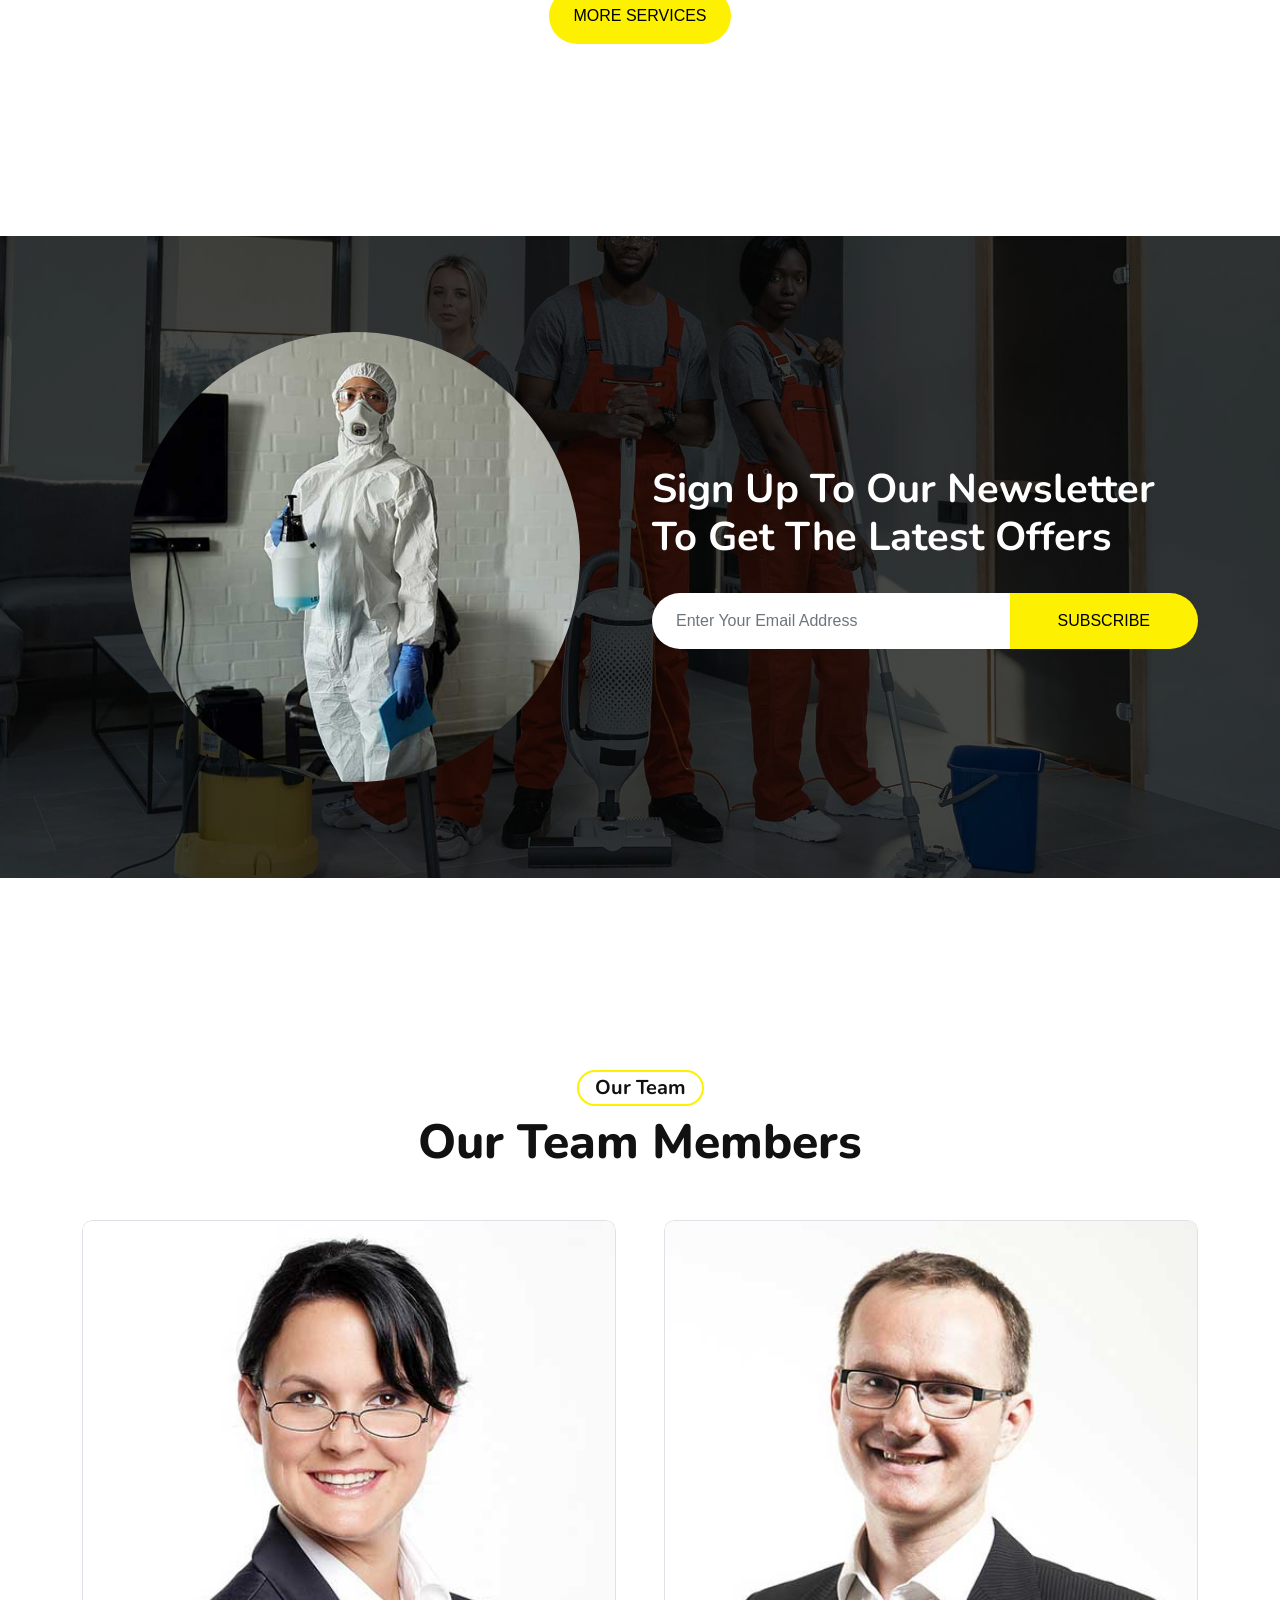
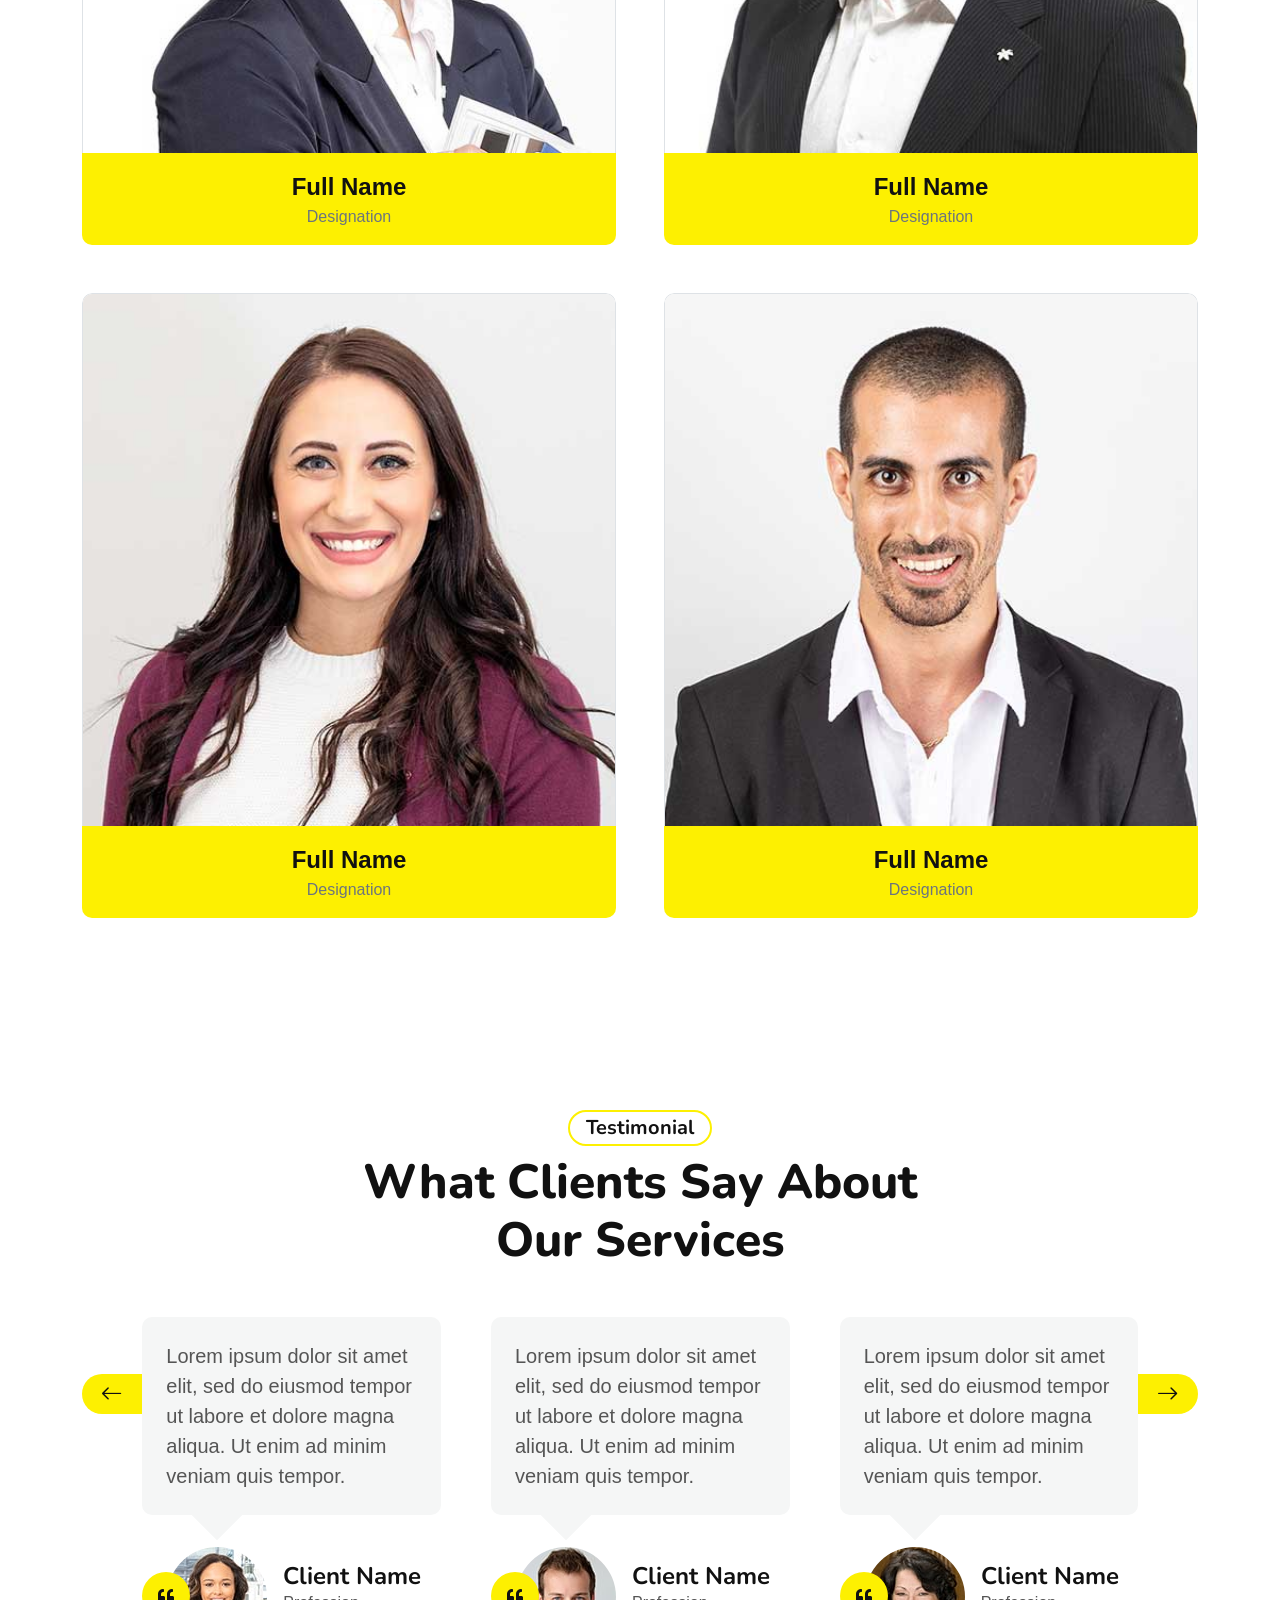
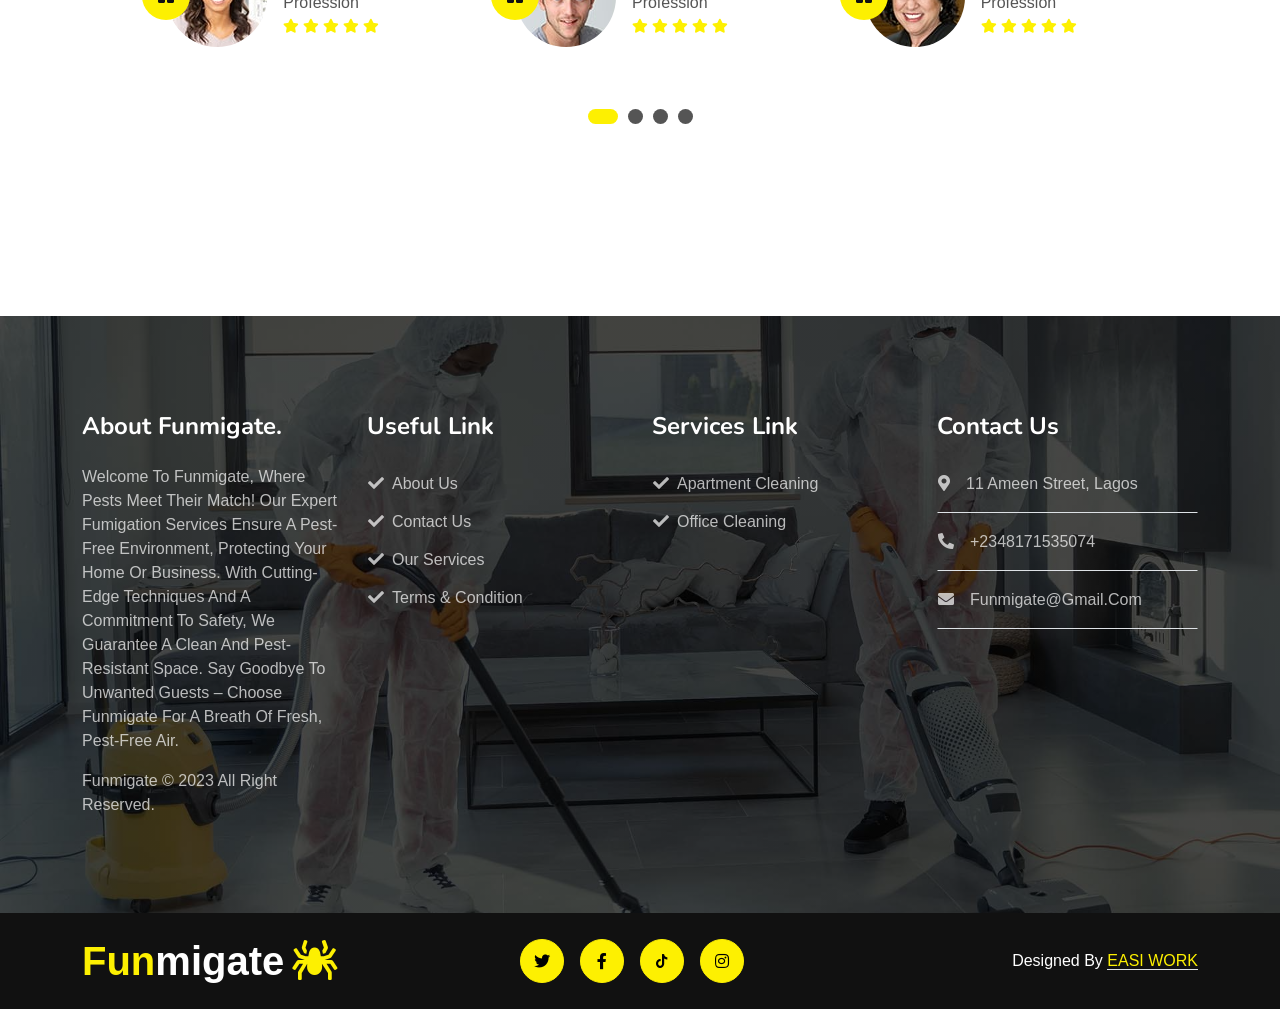
==== commit f7942840: "integration of jotform" ====
--- a/index.html
+++ b/index.html
@@ -114,7 +114,7 @@
                                <h1 id="changingText" class ="display-1 mb-4 animated slideInDown" style="color: white;">Control <span id="colorize">pest</span> at your home for as low as ₦5000</h1>
                                <!-- Add link to Funmigate form here -->
                                <button type="submit" class="px-5 py-3 btn btn-primary border-2 rounded-pill    animated slideInDown">
-                                <a href="" class="me-2" style="color:    black;">Request Services</a>
+                                <a href="https://form.jotform.com/233185310444045" class="me-2" style="color:    black;">Request Services</a>
                                </button>
                            </div>
                         </div>
@@ -127,7 +127,7 @@
                                 <h4 class="text-white mb-4 animated slideInDown">No 1 Pest Control Services</h4>
                                 <h1 id="other" class="display-1 mb-4 animated slideInDown" style="color: white;" >Enjoy Your <span id="colorizer" >Home</span>Totally Pest Free</h1>
                                 <button type="submit" class="px-5 py-3 btn btn-primary border-2 rounded-pill animated slideInDown">
-                                    <a href="" class="me-2" style="color: black;">Request Services</a>
+                                    <a href="https://form.jotform.com/233185310444045" class="me-2" style="color: black;">Request Services</a>
                                 </button>
                             </div>
                         </div>
